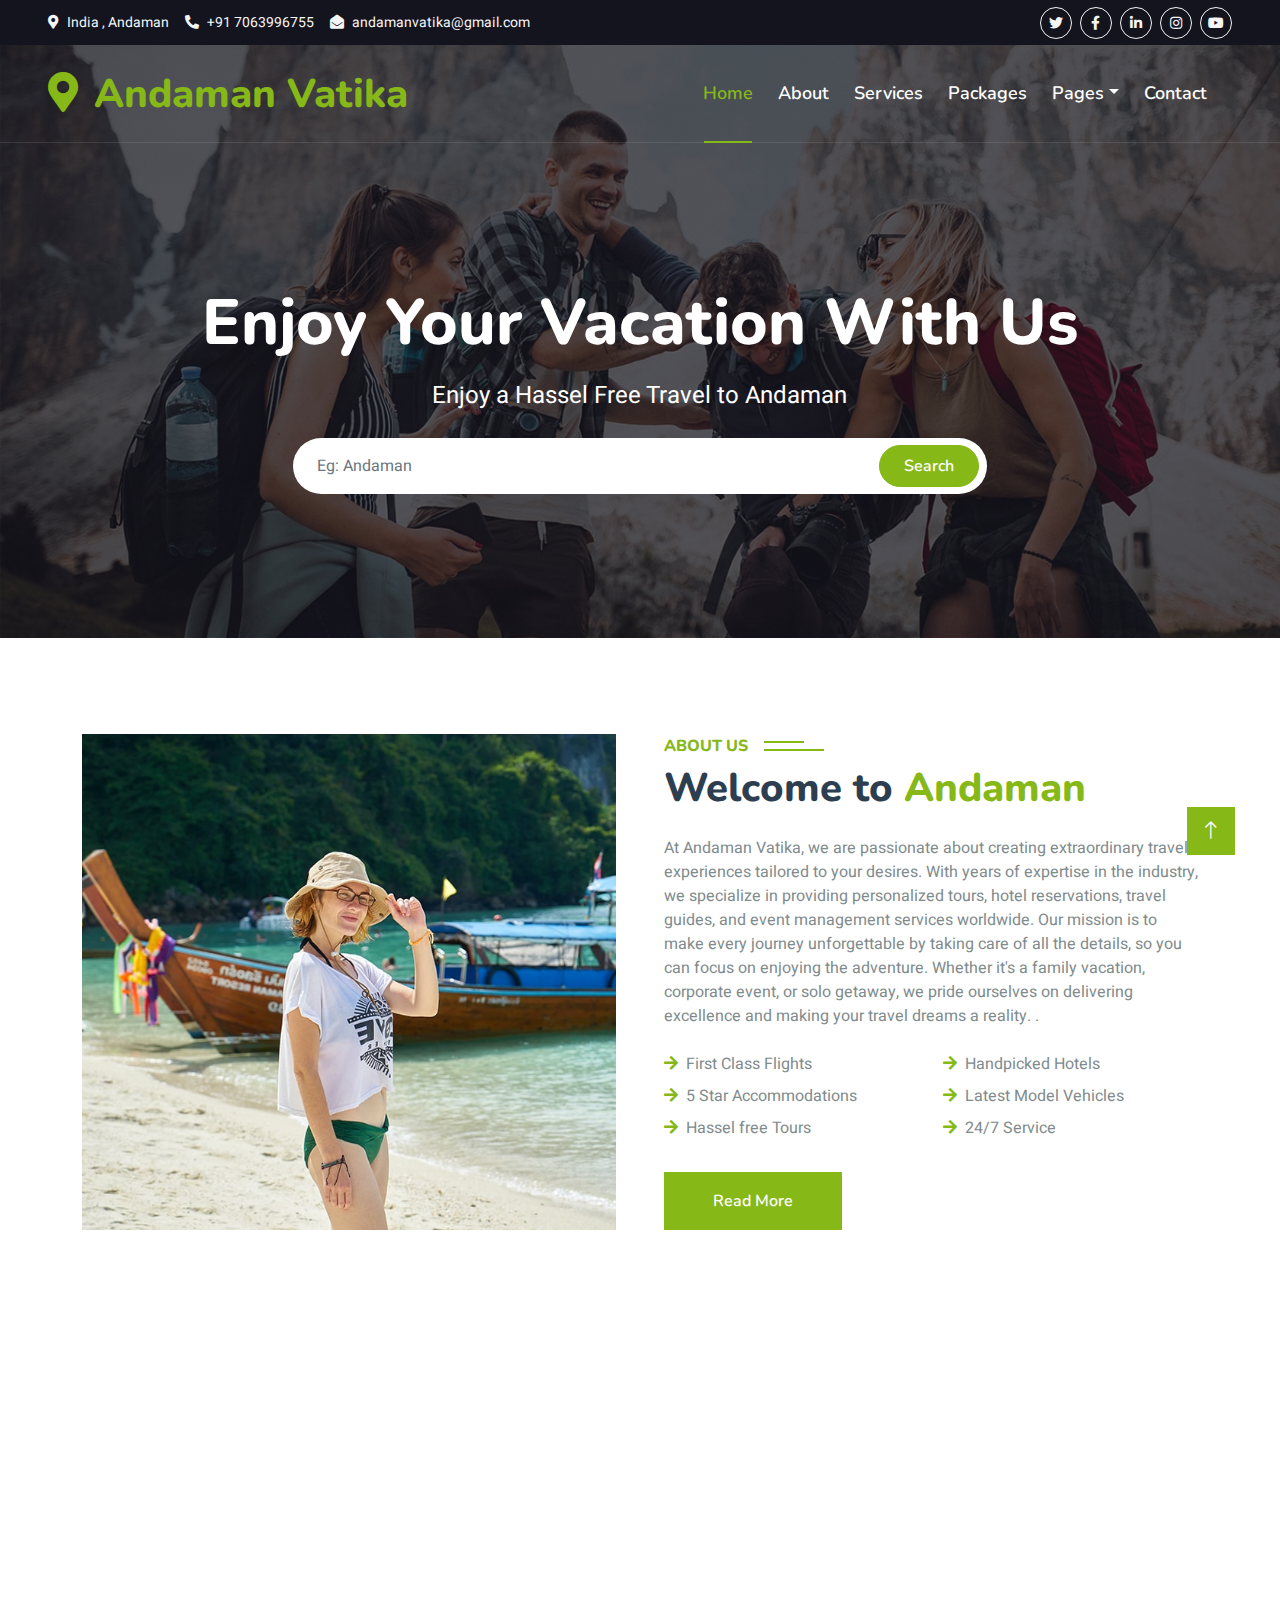
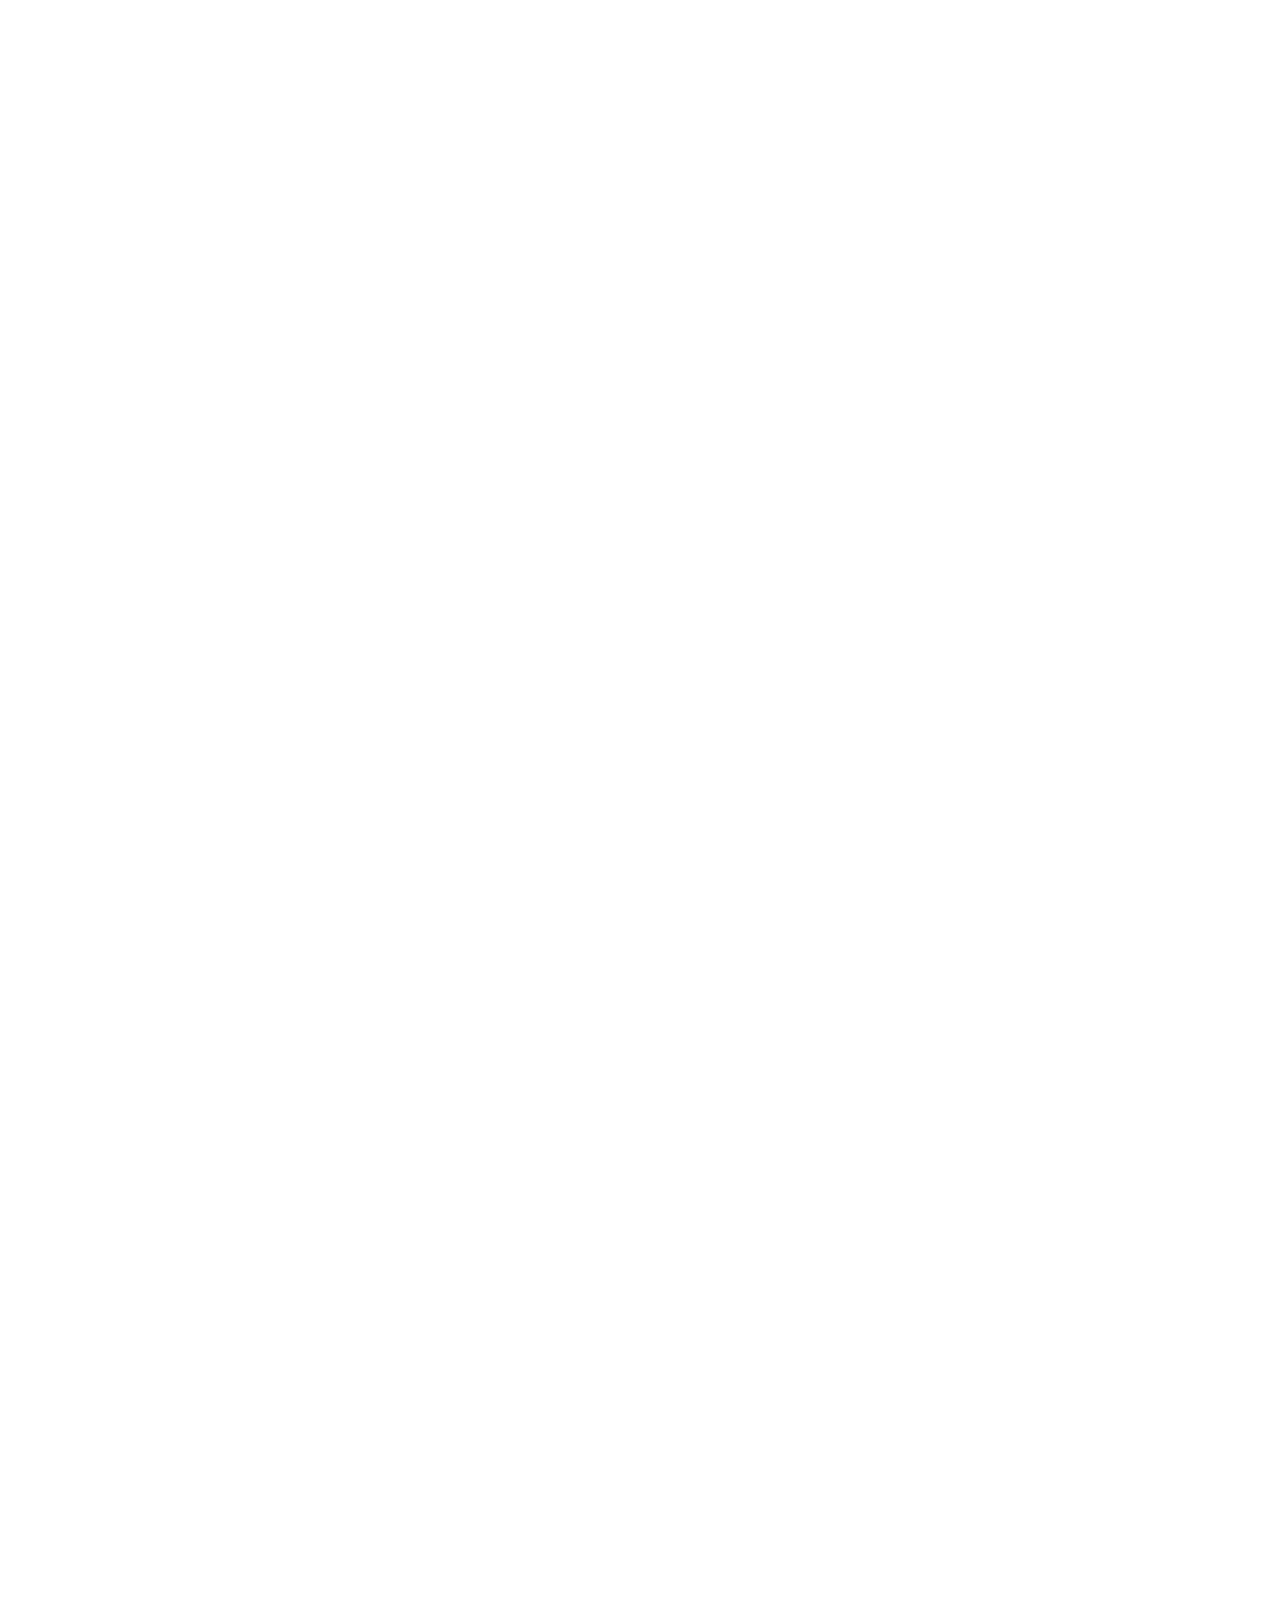
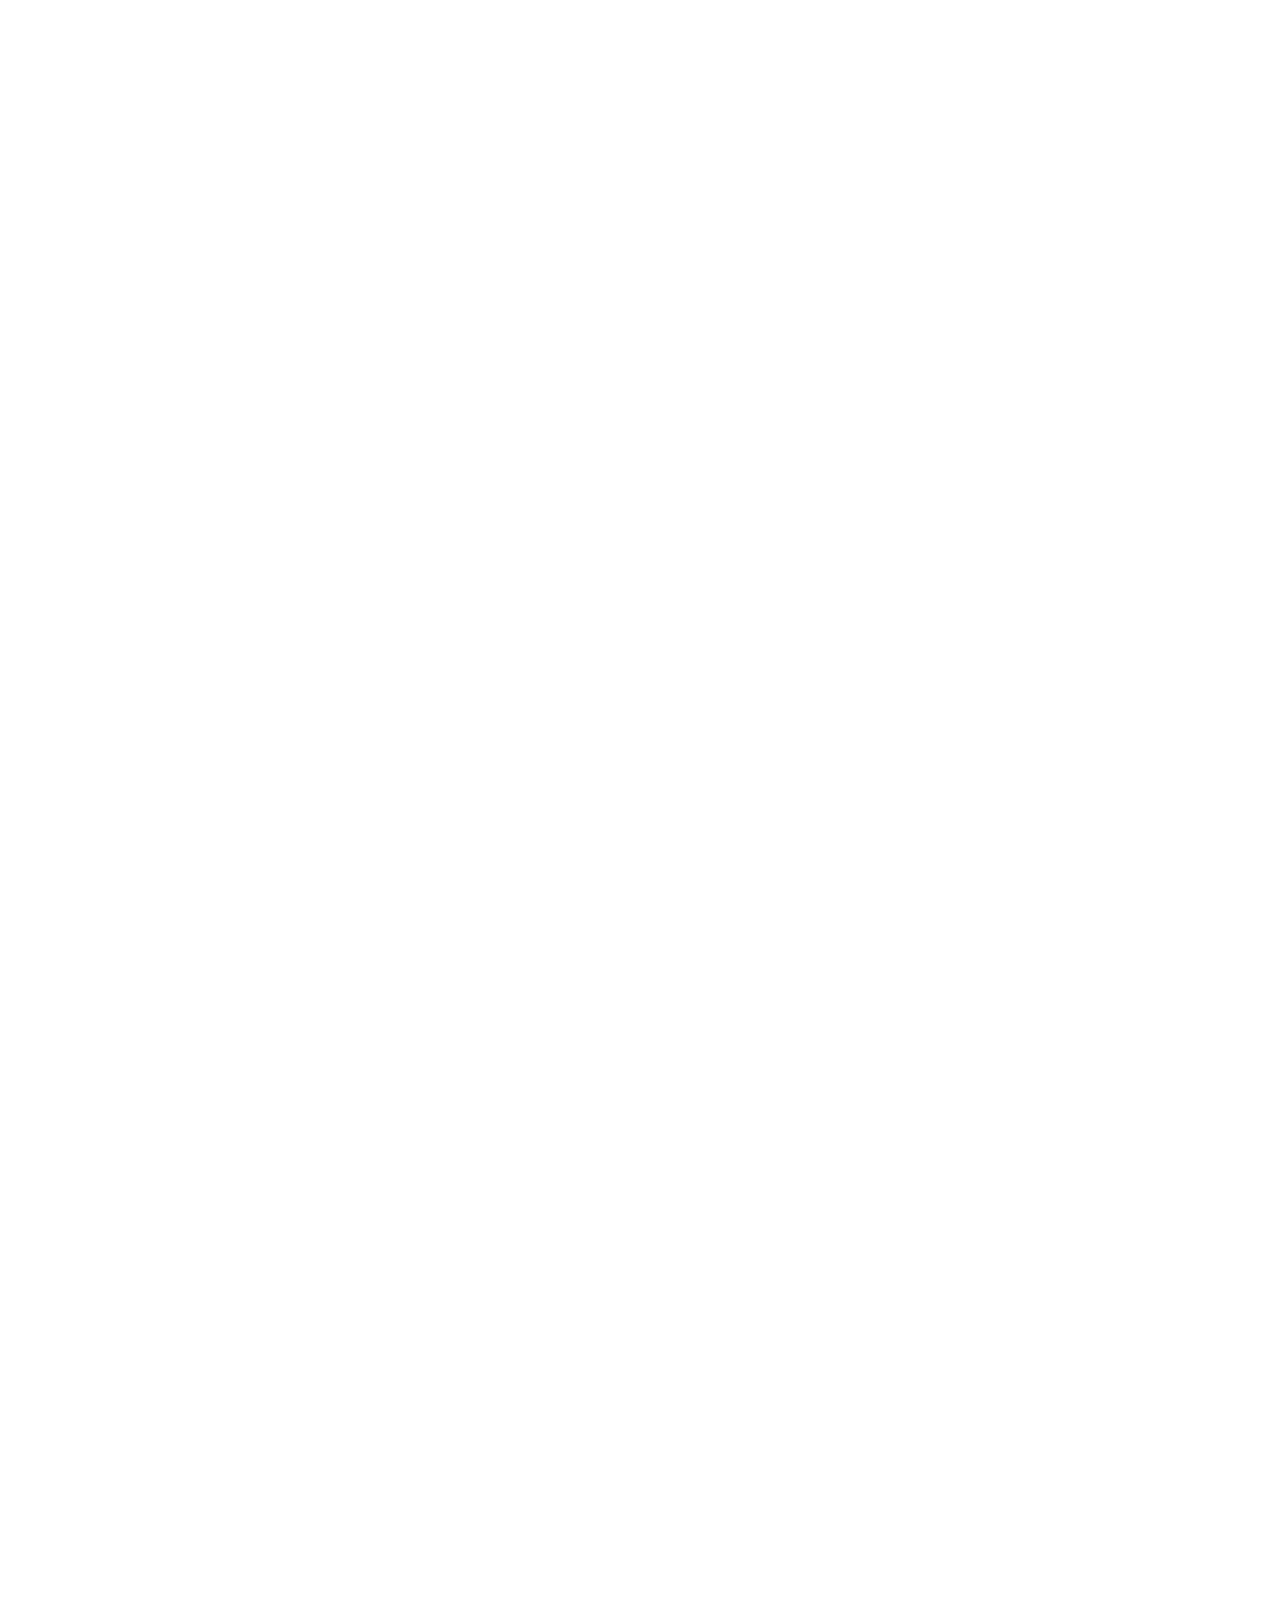
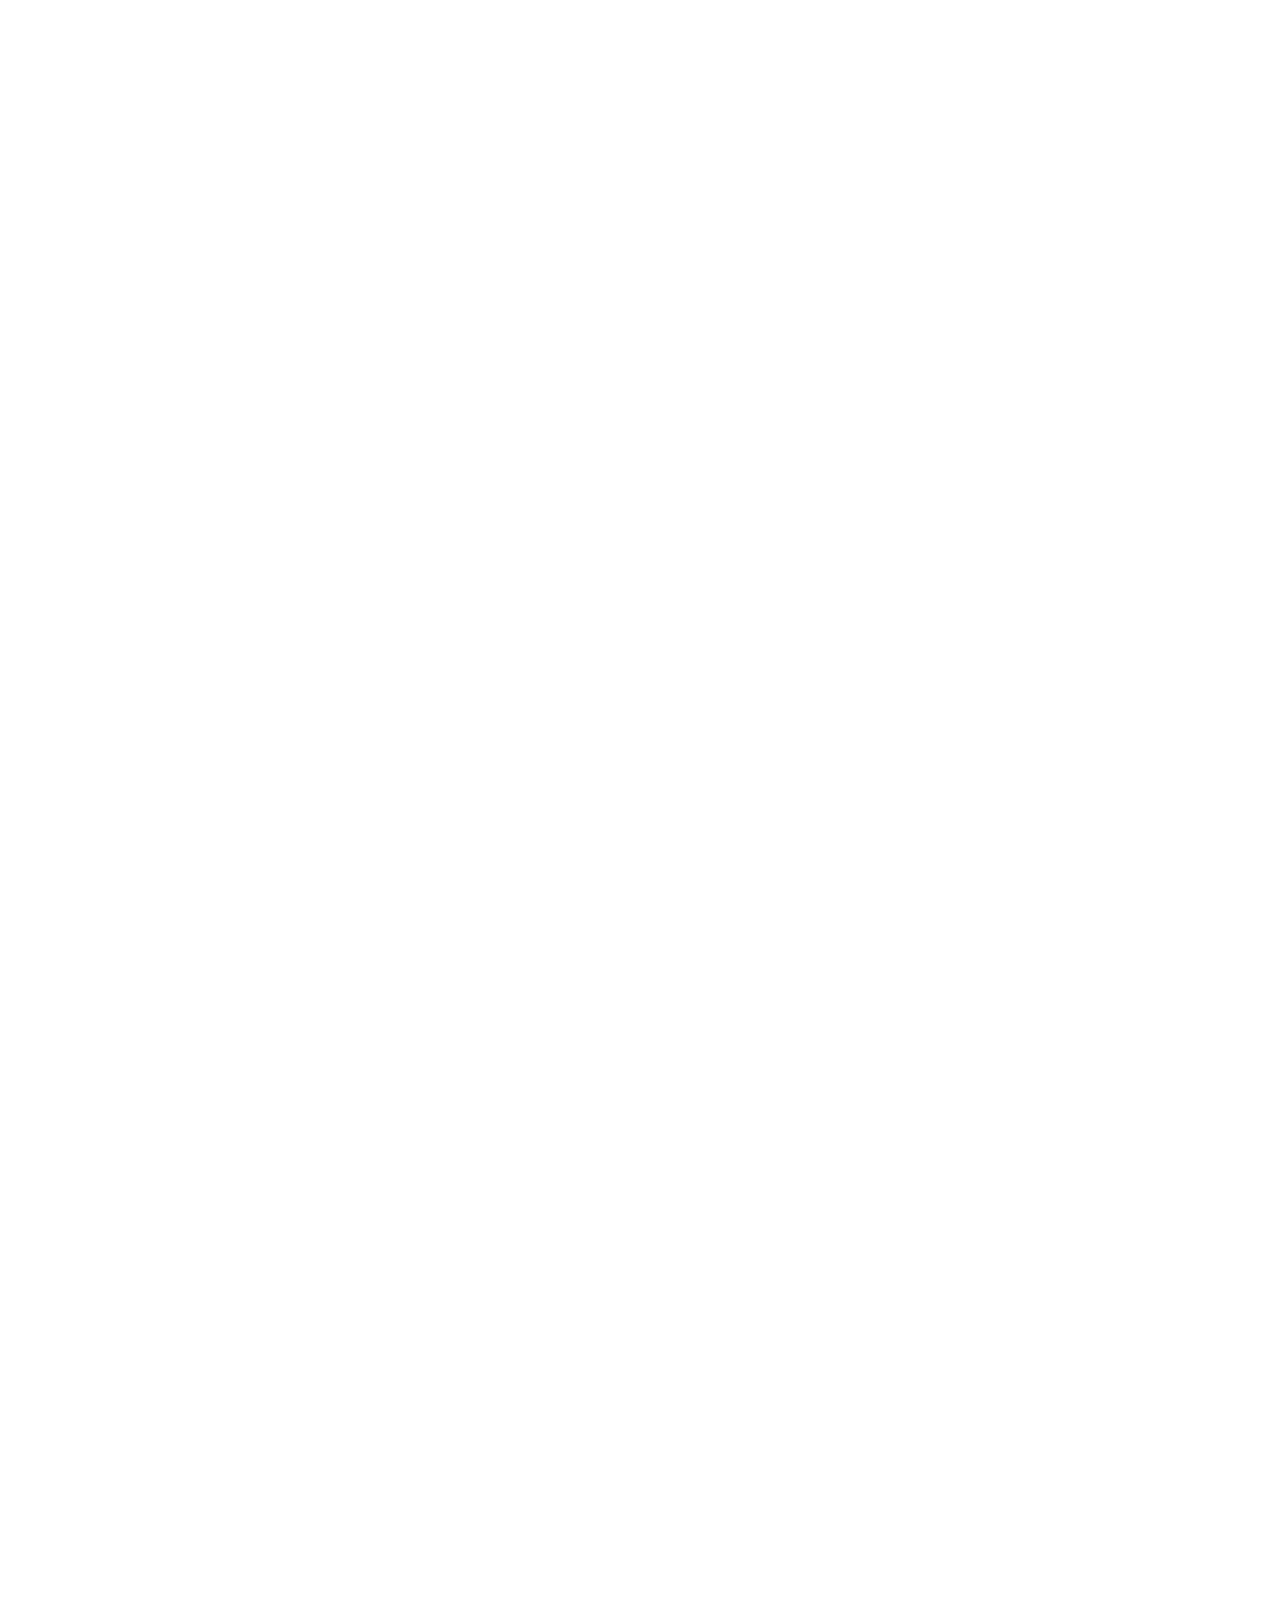
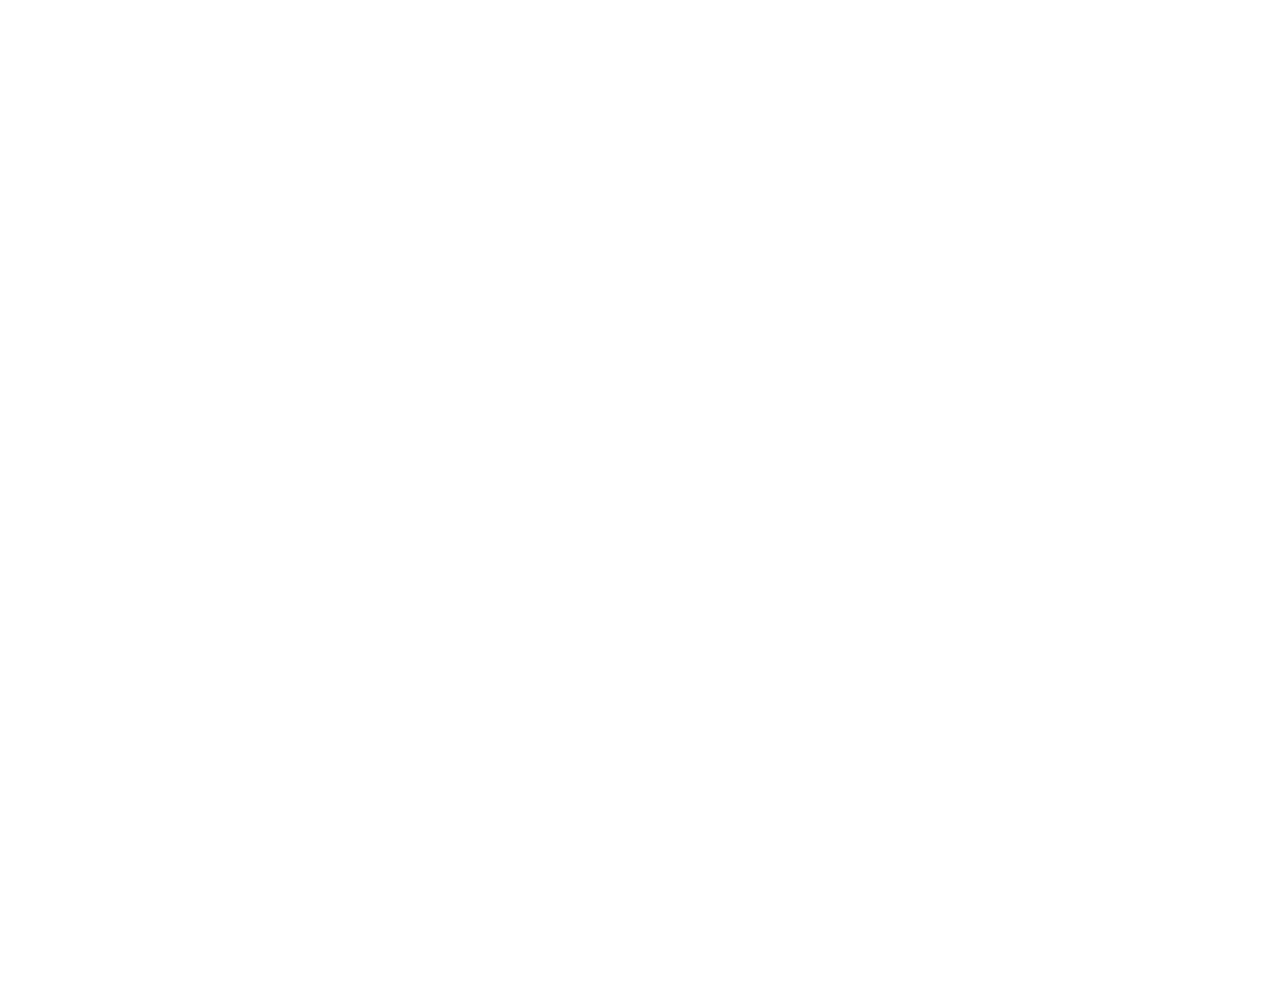
==== index.html @ 7589fcfe "Add files via upload" ====
<!DOCTYPE html>
<html lang="en">

<head>
    <meta charset="utf-8">
    <title>Tourist - Travel Agency HTML Template</title>
    <meta content="width=device-width, initial-scale=1.0" name="viewport">
    <meta content="" name="keywords">
    <meta content="" name="description">

    <!-- Favicon -->
    <link href="img/favicon.ico" rel="icon">

    <!-- Google Web Fonts -->
    <link rel="preconnect" href="https://fonts.googleapis.com">
    <link rel="preconnect" href="https://fonts.gstatic.com" crossorigin>
    <link href="https://fonts.googleapis.com/css2?family=Heebo:wght@400;500;600&family=Nunito:wght@600;700;800&display=swap" rel="stylesheet">

    <!-- Icon Font Stylesheet -->
    <link href="https://cdnjs.cloudflare.com/ajax/libs/font-awesome/5.10.0/css/all.min.css" rel="stylesheet">
    <link href="https://cdn.jsdelivr.net/npm/bootstrap-icons@1.4.1/font/bootstrap-icons.css" rel="stylesheet">

    <!-- Libraries Stylesheet -->
    <link href="lib/animate/animate.min.css" rel="stylesheet">
    <link href="lib/owlcarousel/assets/owl.carousel.min.css" rel="stylesheet">
    <link href="lib/tempusdominus/css/tempusdominus-bootstrap-4.min.css" rel="stylesheet" />

    <!-- Customized Bootstrap Stylesheet -->
    <link href="css/bootstrap.min.css" rel="stylesheet">

    <!-- Template Stylesheet -->
    <link href="css/style.css" rel="stylesheet">
</head>

<body>
 


    <!-- Topbar Start -->
    <div class="container-fluid bg-dark px-5 d-none d-lg-block">
        <div class="row gx-0">
            <div class="col-lg-8 text-center text-lg-start mb-2 mb-lg-0">
                <div class="d-inline-flex align-items-center" style="height: 45px;">
                    <small class="me-3 text-light"><i class="fa fa-map-marker-alt me-2"></i>India , Andaman</small>
                    <small class="me-3 text-light"><i class="fa fa-phone-alt me-2"></i>+91 7063996755</small>
                    <small class="text-light"><i class="fa fa-envelope-open me-2"></i>andamanvatika@gmail.com</small>
                </div>
            </div>
            <div class="col-lg-4 text-center text-lg-end">
                <div class="d-inline-flex align-items-center" style="height: 45px;">
                    <a class="btn btn-sm btn-outline-light btn-sm-square rounded-circle me-2" href=""><i class="fab fa-twitter fw-normal"></i></a>
                    <a class="btn btn-sm btn-outline-light btn-sm-square rounded-circle me-2" href=""><i class="fab fa-facebook-f fw-normal"></i></a>
                    <a class="btn btn-sm btn-outline-light btn-sm-square rounded-circle me-2" href=""><i class="fab fa-linkedin-in fw-normal"></i></a>
                    <a class="btn btn-sm btn-outline-light btn-sm-square rounded-circle me-2" href=""><i class="fab fa-instagram fw-normal"></i></a>
                    <a class="btn btn-sm btn-outline-light btn-sm-square rounded-circle" href=""><i class="fab fa-youtube fw-normal"></i></a>
                </div>
            </div>
        </div>
    </div>
    <!-- Topbar End -->


    <!-- Navbar & Hero Start -->
    <div class="container-fluid position-relative p-0">
        <nav class="navbar navbar-expand-lg navbar-light px-4 px-lg-5 py-3 py-lg-0">
            <a href="" class="navbar-brand p-0">
                <h1 class="text-primary m-0"><i class="fa fa-map-marker-alt me-3"></i>Andaman Vatika</h1>
                <!-- <img src="img/logo.png" alt="Logo"> -->
            </a>
            <button class="navbar-toggler" type="button" data-bs-toggle="collapse" data-bs-target="#navbarCollapse">
                <span class="fa fa-bars"></span>
            </button>
            <div class="collapse navbar-collapse" id="navbarCollapse">
                <div class="navbar-nav ms-auto py-0">
                    <a href="index.html" class="nav-item nav-link active">Home</a>
                    <a href="#aboutus" class="nav-item nav-link">About</a>
                    <a href="#services" class="nav-item nav-link">Services</a>
                    <a href="#packages" class="nav-item nav-link">Packages</a>
                    <div class="nav-item dropdown">
                        <a href="#" class="nav-link dropdown-toggle" data-bs-toggle="dropdown">Pages</a>
                        <div class="dropdown-menu m-0">
                            <a href="#destinations" class="dropdown-item">Destination</a>
                            <a href="#book" class="dropdown-item">Booking</a>
                            <a href="#travelguides" class="dropdown-item">Travel Guides</a>
                            <a href="#testimonials" class="dropdown-item">Testimonial</a>
                            
                        </div>
                    </div>
                    <a href="https://wa.me/917063996755" class="nav-item nav-link">Contact</a>
                </div>
                
            </div>
        </nav>

        <div class="container-fluid bg-primary py-5 mb-5 hero-header">
            <div class="container py-5">
                <div class="row justify-content-center py-5">
                    <div class="col-lg-10 pt-lg-5 mt-lg-5 text-center">
                        <h1 class="display-3 text-white mb-3 animated slideInDown">Enjoy Your Vacation With Us</h1>
                        <p class="fs-4 text-white mb-4 animated slideInDown">Enjoy a Hassel Free Travel to Andaman</p>
                        <div class="position-relative w-75 mx-auto animated slideInDown">
                            <input class="form-control border-0 rounded-pill w-100 py-3 ps-4 pe-5" type="text" placeholder="Eg: Andaman">
                            <button type="button" class="btn btn-primary rounded-pill py-2 px-4 position-absolute top-0 end-0 me-2" style="margin-top: 7px;">Search</button>
                        </div>
                    </div>
                </div>
            </div>
        </div>
    </div>
    <!-- Navbar & Hero End -->


    <!-- About Start -->
    <section class="aboutus" id="aboutus">
    <div class="container-xxl py-5">
        <div class="container">
            <div class="row g-5">
                <div class="col-lg-6 wow fadeInUp" data-wow-delay="0.1s" style="min-height: 400px;">
                    <div class="position-relative h-100">
                        <img class="img-fluid position-absolute w-100 h-100" src="img/about.jpg" alt="" style="object-fit: cover;">
                    </div>
                </div>
                <div class="col-lg-6 wow fadeInUp" data-wow-delay="0.3s">
                    <h6 class="section-title bg-white text-start text-primary pe-3">About Us</h6>
                    <h1 class="mb-4">Welcome to <span class="text-primary">Andaman</span></h1>
                    <p class="mb-4">At Andaman Vatika, we are passionate about creating extraordinary travel experiences tailored to your desires. With years of expertise in the industry, we specialize in providing personalized tours, hotel reservations, travel guides, and event management services worldwide. Our mission is to make every journey unforgettable by taking care of all the details, so you can focus on enjoying the adventure. Whether it's a family vacation, corporate event, or solo getaway, we pride ourselves on delivering excellence and making your travel dreams a reality.                        .</p>
                    <p class="mb-4"></p>  <div class="row gy-2 gx-4 mb-4">
                        <div class="col-sm-6">
                            <p class="mb-0"><i class="fa fa-arrow-right text-primary me-2"></i>First Class Flights</p>
                        </div>
                        <div class="col-sm-6">
                            <p class="mb-0"><i class="fa fa-arrow-right text-primary me-2"></i>Handpicked Hotels</p>
                        </div>
                        <div class="col-sm-6">
                            <p class="mb-0"><i class="fa fa-arrow-right text-primary me-2"></i>5 Star Accommodations</p>
                        </div>
                        <div class="col-sm-6">
                            <p class="mb-0"><i class="fa fa-arrow-right text-primary me-2"></i>Latest Model Vehicles</p>
                        </div>
                        <div class="col-sm-6">
                            <p class="mb-0"><i class="fa fa-arrow-right text-primary me-2"></i>Hassel free Tours</p>
                        </div>
                        <div class="col-sm-6">
                            <p class="mb-0"><i class="fa fa-arrow-right text-primary me-2"></i>24/7 Service</p>
                        </div>
                    </div>
                    <a class="btn btn-primary py-3 px-5 mt-2" href="">Read More</a>
                </div>
            </div>
        </div>
    </div>
    </section>
    <!-- About End -->


    <!-- Service Start -->
    <section class="services" id="services">
        <div class="container-xxl py-5">
            <div class="container">
                <div class="text-center wow fadeInUp" data-wow-delay="0.1s">
                    <h6 class="section-title bg-white text-center text-primary px-3">Services</h6>
                    <h1 class="mb-5">Our Services</h1>
                </div>
                <div class="row g-4">
                    <div class="col-lg-3 col-sm-6 wow fadeInUp" data-wow-delay="0.1s">
                        <div class="service-item rounded pt-3">
                            <div class="p-4">
                                <i class="fa fa-3x fa-globe text-primary mb-4"></i>
                                <h5>Hassle Free Tours</h5>
                                <p>Enjoy hassle-free tours with seamless planning, expert guides, and unforgettable experiences at top destinations worldwide.</p>
                            </div>
                        </div>
                    </div>
                    <div class="col-lg-3 col-sm-6 wow fadeInUp" data-wow-delay="0.3s">
                        <div class="service-item rounded pt-3">
                            <div class="p-4">
                                <i class="fa fa-3x fa-hotel text-primary mb-4"></i>
                                <h5>Hotel Reservation</h5>
                                <p>Book top-rated hotels worldwide for a comfortable, convenient, and affordable stay, hassle-free.</p>
                            </div>
                        </div>
                    </div>
                    <div class="col-lg-3 col-sm-6 wow fadeInUp" data-wow-delay="0.5s">
                        <div class="service-item rounded pt-3">
                            <div class="p-4">
                                <i class="fa fa-3x fa-user text-primary mb-4"></i>
                                <h5>Travel Guides</h5>
                                <p>Expert travel guides providing local insights, personalized tours, and ensuring unforgettable experiences worldwide.</p>
                            </div>
                        </div>
                    </div>
                    <div class="col-lg-3 col-sm-6 wow fadeInUp" data-wow-delay="0.7s">
                        <div class="service-item rounded pt-3">
                            <div class="p-4">
                                <i class="fa fa-3x fa-cog text-primary mb-4"></i>
                                <h5>Event Management</h5>
                                <p>Experience seamless travel planning with our expert tour management, ensuring memorable and stress-free journeys worldwide.</p>
                            </div>
                        </div>
                    </div>
                    
                </div>
            </div>
        </div>
        </section>
        <!-- Service End -->
    


    <!-- Destination Start -->
    <section class="destinations" id="destinations">
    <div class="container-xxl py-5 destination">
        <div class="container">
            <div class="text-center wow fadeInUp" data-wow-delay="0.1s">
                <h6 class="section-title bg-white text-center text-primary px-3">Gallery</h6>
                <h1 class="mb-5">Our Gallery</h1>
            </div>
            <div class="row g-3">
                <div class="col-lg-7 col-md-6">
                    <div class="row g-3">
                        <div class="col-lg-12 col-md-12 wow zoomIn" data-wow-delay="0.1s">
                            <a class="position-relative d-block overflow-hidden" href="">
                                <img class="img-fluid" src="https://blogger.googleusercontent.com/img/b/R29vZ2xl/AVvXsEj-luB5KRd2inqM8nXb36MBAGQX2qdfLsQctnVTq36L6rzzlg9jlCYNQnahJgcO1AmqENvJOvE27tMsz1wXW-ooELcUPMKwbK6UY4YPl9B33OzpL_YgsLjBMTHCog5_I8VVAr0fpVKXdRyNvTdIv8WFS2Nmspak4Gk2KS2FOz_K-LKGqyGrLWx5shbTaW9a/s320/1514272720_andaman_island.jpg" alt="">
                               
                            </a>
                        </div>
                        <div class="col-lg-6 col-md-12 wow zoomIn" data-wow-delay="0.3s">
                            <a class="position-relative d-block overflow-hidden" href="">
                                <img class="img-fluid" src="https://blogger.googleusercontent.com/img/b/R29vZ2xl/AVvXsEjvsPcP9NE3wNiw1YgktX35a0gkjF_pWaYCp2fyYRlPXcovWgOcSma5o2FFPQ32voSoL2CUjz7TAVn8Ry7Swg-7PJMk51MKgX5h9FXoYstLFI6CR3882dQi7ofAfvmkYnK11vDxLRMRg5OVa7R7-dwopuidjPzG6J8G8V_sMc7xxbvF02fCZUcj58NUNG_X/s320/India-Beaches-1.jpg" alt="">
                                
                            </a>
                        </div>
                        <div class="col-lg-6 col-md-12 wow zoomIn" data-wow-delay="0.5s">
                            <a class="position-relative d-block overflow-hidden" href="">
                                <img class="img-fluid" src="https://blogger.googleusercontent.com/img/b/R29vZ2xl/AVvXsEgFiWFVeoqYW-EDG9RmMVnMex3LvaVRijFButzkWwc-5yiSj6CTsc_dx1nV5geZxK97gAHgmyv8m0Cfjm972sZ8fO0dwi8ghirlld4YeN3WQc0P2FJUSCthR-vmqdRZlnRoWoFNc8lpZmrpNVfrwsNjTW8Crry8Ap-tIpgZWBWzJp-ScupC1XyapYHZSL0H/s320/andaman47.jpg" alt="">
                                
                            </a>
                        </div>
                    </div>
                </div>
                <div class="col-lg-5 col-md-6 wow zoomIn" data-wow-delay="0.7s" style="min-height: 350px;">
                    <a class="position-relative d-block h-100 overflow-hidden" href="">
                        <img class="img-fluid position-absolute w-100 h-100" src="https://blogger.googleusercontent.com/img/b/R29vZ2xl/AVvXsEhnvDrBeHcVw4QMW1cbK3mUAorEefdfo3DmP9J_kTmW5-mJR4tYhne1fIP7qWLi-dHeC56WuMb4qG7VIL2nkxa0_PkNf5FNXM7d1fH3BQa3QMqgiuQk8vmat_x_2a76ZlRLzNlCX3mayyhfMScxCyBwMTMQ6D6WJLzSEgfH4OS7C225zZlnJUzilptAm5Tq/s320/HAVELOCK%20ISLANDS.jpg" alt="" style="object-fit: cover;">
                        
                    </a>
                </div>
            </div>
        </div>
    </div>
    </section>
    <!-- Destination Start -->


    <!-- Package Start (while copying a package remember to remove a closing div in the first line as it is coming automatically) -->
    <section class="packages" id="packages">
<div class="container-xxl py-5">
    <div class="container">
        <div class="text-center wow fadeInUp" data-wow-delay="0.1s">
            <h6 class="section-title bg-white text-center text-primary px-3">Packages</h6>
            <h1 class="mb-5">Awesome Packages</h1>
        </div>
        <div class="row g-4 justify-content-center">
            
            <!-- Package 1 -->
            <div class="col-lg-4 col-md-6 wow fadeInUp" data-wow-delay="0.1s">
                <div class="package-item">
                    <div class="overflow-hidden">
                        <img class="img-fluid" src="img\1514272720_andaman_island.jpg" alt="">
                    </div>
                    <div class="d-flex border-bottom">
                        <small class="flex-fill text-center border-end py-2"><i class="fa fa-map-marker-alt text-primary me-2"></i>WEEKEND GETAWAY</small>
                        <small class="flex-fill text-center border-end py-2"><i class="fa fa-calendar-alt text-primary me-2"></i>4 days</small>
                        <small class="flex-fill text-center py-2"><i class="fa fa-user text-primary me-2"></i>1 Person</small>
                    </div>
                    <div class="text-center p-4">
                        <h3 class="mb-0">₹14,999</h3>
                        <div class="mb-3">
                            <small class="fa fa-star text-primary"></small>
                            <small class="fa fa-star text-primary"></small>
                            <small class="fa fa-star text-primary"></small>
                            <small class="fa fa-star text-primary"></small>
                            <small class="fa fa-star text-primary"></small>
                        </div>
                        <p>Destination Covered: Shri Vijay Puram Island</p>
                        <div class="d-flex justify-content-center mb-2">
                            <a href="#book" class="btn btn-sm btn-primary px-3 border-end" style="border-radius: 30px 0 0 30px;">Book</a>
                            <a href="#book" class="btn btn-sm btn-primary px-3" style="border-radius: 0 30px 30px 0;">Now</a>
                        </div>
                    </div>
                </div>
            </div>
            
            <!-- Package 2 -->
            <div class="col-lg-4 col-md-6 wow fadeInUp" data-wow-delay="0.3s">
                <div class="package-item">
                    <div class="overflow-hidden">
                        <img class="img-fluid" src="img\IMG-20240928-WA0001.jpg" alt="">
                    </div>
                    <div class="d-flex border-bottom">
                        <small class="flex-fill text-center border-end py-2"><i class="fa fa-map-marker-alt text-primary me-2"></i>EXOTIC ANDAMAN PACKAGE</small>
                        <small class="flex-fill text-center border-end py-2"><i class="fa fa-calendar-alt text-primary me-2"></i>5 days</small>
                        <small class="flex-fill text-center py-2"><i class="fa fa-user text-primary me-2"></i>1 Person</small>
                    </div>
                    <div class="text-center p-4">
                        <h3 class="mb-0">₹19,999</h3>
                        <div class="mb-3">
                            <small class="fa fa-star text-primary"></small>
                            <small class="fa fa-star text-primary"></small>
                            <small class="fa fa-star text-primary"></small>
                            <small class="fa fa-star text-primary"></small>
                            <small class="fa fa-star text-primary"></small>
                        </div>
                        <p>Destination Covered: Shri Vijay Puram & Havelock Island</p>
                        <div class="d-flex justify-content-center mb-2">
                            <a href="#book" class="btn btn-sm btn-primary px-3 border-end" style="border-radius: 30px 0 0 30px;">Book</a>
                            <a href="#book" class="btn btn-sm btn-primary px-3" style="border-radius: 0 30px 30px 0;">Now</a>
                        </div>
                    </div>
                </div>
            </div>

            <div class="col-lg-4 col-md-6 wow fadeInUp" data-wow-delay="0.3s">
                <div class="package-item">
                    <div class="overflow-hidden">
                        <img class="img-fluid" src="img\IMG-20240928-WA0002.jpg" alt="">
                    </div>
                    <div class="d-flex border-bottom">
                        <small class="flex-fill text-center border-end py-2"><i class="fa fa-map-marker-alt text-primary me-2"></i>HOLIDAY IN ANDAMAN</small>
                        <small class="flex-fill text-center border-end py-2"><i class="fa fa-calendar-alt text-primary me-2"></i>5 days</small>
                        <small class="flex-fill text-center py-2"><i class="fa fa-user text-primary me-2"></i>1 Person</small>
                    </div>
                    <div class="text-center p-4">
                        <h3 class="mb-0">₹22,999</h3>
                        <div class="mb-3">
                            <small class="fa fa-star text-primary"></small>
                            <small class="fa fa-star text-primary"></small>
                            <small class="fa fa-star text-primary"></small>
                            <small class="fa fa-star text-primary"></small>
                            <small class="fa fa-star text-primary"></small>
                        </div>
                        <p>Destination Covered: Shri Vijay Puram & Havelock Island</p>
                        <div class="d-flex justify-content-center mb-2">
                            <a href="#book" class="btn btn-sm btn-primary px-3 border-end" style="border-radius: 30px 0 0 30px;">Book</a>
                            <a href="#book" class="btn btn-sm btn-primary px-3" style="border-radius: 0 30px 30px 0;">Now</a>
                        </div>
                    </div>
                </div>
            </div>
            
            

            <div class="col-lg-4 col-md-6 wow fadeInUp" data-wow-delay="0.3s">
                <div class="package-item">
                    <div class="overflow-hidden">
                        <img class="img-fluid" src="img\IMG-20240928-WA0007.jpg" alt="">
                    </div>
                    <div class="d-flex border-bottom">
                        <small class="flex-fill text-center border-end py-2"><i class="fa fa-map-marker-alt text-primary me-2"></i>ANDAMAN PACKAGES</small>
                        <small class="flex-fill text-center border-end py-2"><i class="fa fa-calendar-alt text-primary me-2"></i>6 days</small>
                        <small class="flex-fill text-center py-2"><i class="fa fa-user text-primary me-2"></i>1 Person</small>
                    </div>
                    <div class="text-center p-4">
                        <h3 class="mb-0">₹24,999</h3>
                        <div class="mb-3">
                            <small class="fa fa-star text-primary"></small>
                            <small class="fa fa-star text-primary"></small>
                            <small class="fa fa-star text-primary"></small>
                            <small class="fa fa-star text-primary"></small>
                            <small class="fa fa-star text-primary"></small>
                        </div>
                        <p>Destination Covered: Shri Vijay Puram & Havelock Island</p>
                        <div class="d-flex justify-content-center mb-2">
                            <a href="#book" class="btn btn-sm btn-primary px-3 border-end" style="border-radius: 30px 0 0 30px;">Book</a>
                            <a href="#book" class="btn btn-sm btn-primary px-3" style="border-radius: 0 30px 30px 0;">Now</a>
                        </div>
                    </div>
                </div>
            </div>


            <div class="col-lg-4 col-md-6 wow fadeInUp" data-wow-delay="0.3s">
                <div class="package-item">
                    <div class="overflow-hidden">
                        <img class="img-fluid" src="img\IMG-20240928-WA0008.jpg" alt="">
                    </div>
                    <div class="d-flex border-bottom">
                        <small class="flex-fill text-center border-end py-2"><i class="fa fa-map-marker-alt text-primary me-2"></i>ANDAMAN DELIGHT’S</small>
                        <small class="flex-fill text-center border-end py-2"><i class="fa fa-calendar-alt text-primary me-2"></i>6 days</small>
                        <small class="flex-fill text-center py-2"><i class="fa fa-user text-primary me-2"></i>1 Person</small>
                    </div>
                    <div class="text-center p-4">
                        <h3 class="mb-0">₹26,999</h3>
                        <div class="mb-3">
                            <small class="fa fa-star text-primary"></small>
                            <small class="fa fa-star text-primary"></small>
                            <small class="fa fa-star text-primary"></small>
                            <small class="fa fa-star text-primary"></small>
                            <small class="fa fa-star text-primary"></small>
                        </div>
                        <p>Destination Covered: Shri Vijay Puram & Neil Island</p>
                        <div class="d-flex justify-content-center mb-2">
                            <a href="#book" class="btn btn-sm btn-primary px-3 border-end" style="border-radius: 30px 0 0 30px;">Book</a>
                            <a href="#book" class="btn btn-sm btn-primary px-3" style="border-radius: 0 30px 30px 0;">Now</a>
                        </div>
                    </div>
                </div>
            </div>
            <!-- Package 3 -->
            <div class="col-lg-4 col-md-6 wow fadeInUp" data-wow-delay="0.5s">
                <div class="package-item">
                    <div class="overflow-hidden">
                        <img class="img-fluid" src="img\IMG-20240928-WA0005.jpg" alt="">
                    </div>
                    <div class="d-flex border-bottom">
                        <small class="flex-fill text-center border-end py-2"><i class="fa fa-map-marker-alt text-primary me-2"></i>FAMILY ANDAMAN PACKAGE</small>
                        <small class="flex-fill text-center border-end py-2"><i class="fa fa-calendar-alt text-primary me-2"></i>8 days</small>
                        <small class="flex-fill text-center py-2"><i class="fa fa-user text-primary me-2"></i>1 Person</small>
                    </div>
                    <div class="text-center p-4">
                        <h3 class="mb-0">₹31,999</h3>
                        <div class="mb-3">
                            <small class="fa fa-star text-primary"></small>
                            <small class="fa fa-star text-primary"></small>
                            <small class="fa fa-star text-primary"></small>
                            <small class="fa fa-star text-primary"></small>
                            <small class="fa fa-star text-primary"></small>
                        </div>
                        <p>Destination Covered: Shri Vijay Puram, Neil Island & Havelock Island</p>
                        <div class="d-flex justify-content-center mb-2">
                            <a href="#book" class="btn btn-sm btn-primary px-3 border-end" style="border-radius: 30px 0 0 30px;">Book</a>
                            <a href="#book" class="btn btn-sm btn-primary px-3" style="border-radius: 0 30px 30px 0;">Now</a>
                        </div>
                    </div>
                </div>
            </div>





            <div class="col-lg-4 col-md-6 wow fadeInUp" data-wow-delay="0.5s">
                <div class="package-item">
                    <div class="overflow-hidden">
                        <img class="img-fluid" src="img\IMG-20240928-WA0004.jpg" alt="">
                    </div>
                    <div class="d-flex border-bottom">
                        <small class="flex-fill text-center border-end py-2"><i class="fa fa-map-marker-alt text-primary me-2"></i>BLISSFUL ANDAMAN PACKAGE</small>
                        <small class="flex-fill text-center border-end py-2"><i class="fa fa-calendar-alt text-primary me-2"></i>7 days</small>
                        <small class="flex-fill text-center py-2"><i class="fa fa-user text-primary me-2"></i>2 Person</small>
                    </div>
                    <div class="text-center p-4">
                        <h3 class="mb-0">₹29,999</h3>
                        <div class="mb-3">
                            <small class="fa fa-star text-primary"></small>
                            <small class="fa fa-star text-primary"></small>
                            <small class="fa fa-star text-primary"></small>
                            <small class="fa fa-star text-primary"></small>
                            <small class="fa fa-star text-primary"></small>
                        </div>
                        <p>Destination Covered : Shri Vijay Puram, Neil Island & Havelock Island</p>
                        <div class="d-flex justify-content-center mb-2">
                            <a href="#book" class="btn btn-sm btn-primary px-3 border-end" style="border-radius: 30px 0 0 30px;">Book</a>
                            <a href="#book" class="btn btn-sm btn-primary px-3" style="border-radius: 0 30px 30px 0;">Now</a>
                        </div>
                    </div>
                </div>
            </div>

            <div class="col-lg-4 col-md-6 wow fadeInUp" data-wow-delay="0.5s">
                <div class="package-item">
                    <div class="overflow-hidden">
                        <img class="img-fluid" src="img\IMG-20240928-WA0003.jpg" alt="">
                    </div>
                    <div class="d-flex border-bottom">
                        <small class="flex-fill text-center border-end py-2"><i class="fa fa-map-marker-alt text-primary me-2"></i>ANDAMAN RUNAWAY</small>
                        <small class="flex-fill text-center border-end py-2"><i class="fa fa-calendar-alt text-primary me-2"></i>9 days</small>
                        <small class="flex-fill text-center py-2"><i class="fa fa-user text-primary me-2"></i>1 Person</small>
                    </div>
                    <div class="text-center p-4">
                        <h3 class="mb-0">₹34,999</h3>
                        <div class="mb-3">
                            <small class="fa fa-star text-primary"></small>
                            <small class="fa fa-star text-primary"></small>
                            <small class="fa fa-star text-primary"></small>
                            <small class="fa fa-star text-primary"></small>
                            <small class="fa fa-star text-primary"></small>
                        </div>
                        <p>Destination Covered : Shri Vijay Puram, Neil Island & Havelock Island</p>
                        <div class="d-flex justify-content-center mb-2">
                            <a href="#book" class="btn btn-sm btn-primary px-3 border-end" style="border-radius: 30px 0 0 30px;">Book</a>
                            <a href="#book" class="btn btn-sm btn-primary px-3" style="border-radius: 0 30px 30px 0;">Now</a>
                        </div>
                    </div>
                </div>
            </div>









            <div class="col-lg-4 col-md-6 wow fadeInUp" data-wow-delay="0.5s">
                <div class="package-item">
                    <div class="overflow-hidden">
                        <img class="img-fluid" src="img\package-2.jpg" alt="">
                    </div>
                    <div class="d-flex border-bottom">
                        <small class="flex-fill text-center border-end py-2"><i class="fa fa-map-marker-alt text-primary me-2"></i>EXPLORE ANDAMAN</small>
                        <small class="flex-fill text-center border-end py-2"><i class="fa fa-calendar-alt text-primary me-2"></i>10 days</small>
                        <small class="flex-fill text-center py-2"><i class="fa fa-user text-primary me-2"></i>1 Person</small>
                    </div>
                    <div class="text-center p-4">
                        <h3 class="mb-0">₹42,999</h3>
                        <div class="mb-3">
                            <small class="fa fa-star text-primary"></small>
                            <small class="fa fa-star text-primary"></small>
                            <small class="fa fa-star text-primary"></small>
                            <small class="fa fa-star text-primary"></small>
                            <small class="fa fa-star text-primary"></small>
                        </div>
                        <p>Destination Covered : Shri Vijay Puram, Neil Island & Havelock Island</p>
                        <div class="d-flex justify-content-center mb-2">
                            <a href="#book" class="btn btn-sm btn-primary px-3 border-end" style="border-radius: 30px 0 0 30px;">Book</a>
                            <a href="#book" class="btn btn-sm btn-primary px-3" style="border-radius: 0 30px 30px 0;">Now</a>
                        </div>
                    </div>
                </div>
            </div>




            <div class="col-lg-4 col-md-6 wow fadeInUp" data-wow-delay="0.5s">
                <div class="package-item">
                    <div class="overflow-hidden">
                        <img class="img-fluid" src="img\package-1.jpg" alt="">
                    </div>
                    <div class="d-flex border-bottom">
                        <small class="flex-fill text-center border-end py-2"><i class="fa fa-map-marker-alt text-primary me-2"></i>HONEYMOON DELIGHTS</small>
                        <small class="flex-fill text-center border-end py-2"><i class="fa fa-calendar-alt text-primary me-2"></i>3 days</small>
                        <small class="flex-fill text-center py-2"><i class="fa fa-user text-primary me-2"></i>1 Person</small>
                    </div>
                    <div class="text-center p-4">
                        <h3 class="mb-0">₹25,999</h3>
                        <div class="mb-3">
                            <small class="fa fa-star text-primary"></small>
                            <small class="fa fa-star text-primary"></small>
                            <small class="fa fa-star text-primary"></small>
                            <small class="fa fa-star text-primary"></small>
                            <small class="fa fa-star text-primary"></small>
                        </div>
                        <p>Destination Covered: Shri Vijay Puram & Havelock Island</p>
                        <div class="d-flex justify-content-center mb-2">
                            <a href="#book" class="btn btn-sm btn-primary px-3 border-end" style="border-radius: 30px 0 0 30px;">Book</a>
                            <a href="#book" class="btn btn-sm btn-primary px-3" style="border-radius: 0 30px 30px 0;">Now</a>
                        </div>
                    </div>
                </div>
            </div>



            <div class="col-lg-4 col-md-6 wow fadeInUp" data-wow-delay="0.5s">
                <div class="package-item">
                    <div class="overflow-hidden">
                        <img class="img-fluid" src="img\IMG-20240928-WA0006.jpg" alt="">
                    </div>
                    <div class="d-flex border-bottom">
                        <small class="flex-fill text-center border-end py-2"><i class="fa fa-map-marker-alt text-primary me-2"></i>ROMANTIC GETAWAY</small>
                        <small class="flex-fill text-center border-end py-2"><i class="fa fa-calendar-alt text-primary me-2"></i>6 days</small>
                        <small class="flex-fill text-center py-2"><i class="fa fa-user text-primary me-2"></i>1 Person</small>
                    </div>
                    <div class="text-center p-4">
                        <h3 class="mb-0">₹27,999</h3>
                        <div class="mb-3">
                            <small class="fa fa-star text-primary"></small>
                            <small class="fa fa-star text-primary"></small>
                            <small class="fa fa-star text-primary"></small>
                            <small class="fa fa-star text-primary"></small>
                            <small class="fa fa-star text-primary"></small>
                        </div>
                        <p>Destination Covered : Shri Vijay Puram & Havelock Island</p>
                        <div class="d-flex justify-content-center mb-2">
                            <a href="#book" class="btn btn-sm btn-primary px-3 border-end" style="border-radius: 30px 0 0 30px;">Book</a>
                            <a href="#book" class="btn btn-sm btn-primary px-3" style="border-radius: 0 30px 30px 0;">Now</a>
                        </div>
                    </div>
                </div>
            </div>



            <div class="col-lg-4 col-md-6 wow fadeInUp" data-wow-delay="0.5s">
                <div class="package-item">
                    <div class="overflow-hidden">
                        <img class="img-fluid" src="img\IMG-20240928-WA0001.jpg" alt="">
                    </div>
                    <div class="d-flex border-bottom">
                        <small class="flex-fill text-center border-end py-2"><i class="fa fa-map-marker-alt text-primary me-2"></i>HONEYMOON ESCAPADES</small>
                        <small class="flex-fill text-center border-end py-2"><i class="fa fa-calendar-alt text-primary me-2"></i>7 days</small>
                        <small class="flex-fill text-center py-2"><i class="fa fa-user text-primary me-2"></i>1 Person</small>
                    </div>
                    <div class="text-center p-4">
                        <h3 class="mb-0">₹29,999</h3>
                        <div class="mb-3">
                            <small class="fa fa-star text-primary"></small>
                            <small class="fa fa-star text-primary"></small>
                            <small class="fa fa-star text-primary"></small>
                            <small class="fa fa-star text-primary"></small>
                            <small class="fa fa-star text-primary"></small>
                        </div>
                        <p>Destination Covered : Shri Vijay Puram, Neil Island & Havelock Island</p>
                        <div class="d-flex justify-content-center mb-2">
                            <a href="#book" class="btn btn-sm btn-primary px-3 border-end" style="border-radius: 30px 0 0 30px;">Book</a>
                            <a href="#book" class="btn btn-sm btn-primary px-3" style="border-radius: 0 30px 30px 0;">Now</a>
                        </div>
                    </div>
                </div>
            </div>












        </div>
    </div>
</div>
</section>
<!-- Package End -->



      <!-- Booking Start -->
      <section class="book" id="book">
        <div class="container-xxl py-5 wow fadeInUp" data-wow-delay="0.1s">
            <div class="container">
                <div class="booking p-5">
                    <div class="row g-5 align-items-center">
                        <div class="col-md-6 text-white">
                            <h6 class="text-white text-uppercase">Booking</h6>
                            <h1 class="text-white mb-4">Online Booking</h1>
                            <p class="mb-4">Booking your next appointment has never been easier! Simply visit our website and select your preferred date and time. Choose from our range of services and provide any necessary details. You'll receive an instant confirmation and a reminder before your appointment. Enjoy a seamless and convenient booking experience from the comfort of your home. Reserve your spot today and let us take care of the rest! For assistance, feel free to contact us directly.</p>
                            <p class="mb-4"></p>
                            
                        </div>
                        <div class="col-md-6">
                            <h1 class="text-white mb-4">Book A Tour</h1>
                            <form>
                                <div class="row g-3">
                                    <div class="col-md-6">
                                        <div class="form-floating">
                                            <input type="text" class="form-control bg-transparent" id="name" placeholder="Your Name">
                                            <label for="name">Your Name</label>
                                        </div>
                                    </div>
                                    <div class="col-md-6">
                                        <div class="form-floating">
                                            <input type="email" class="form-control bg-transparent" id="email" placeholder="Your Email">
                                            <label for="email">Your Email</label>
                                        </div>
                                    </div>
                                    <div class="col-md-6">
                                        <div class="form-floating date" id="date3" data-target-input="nearest">
                                            <input type="text" class="form-control bg-transparent datetimepicker-input" id="datetime" placeholder="Date & Time" data-target="#date3" data-toggle="datetimepicker" />
                                            <label for="datetime">Date & Time</label>
                                        </div>
                                    </div>
                                    <div class="col-md-6">
                                        <div class="form-floating">
                                            <select class="form-select bg-transparent" id="select1">
                                                <option value="1">Destination 1</option>
                                                <option value="2">Destination 2</option>
                                                <option value="3">Destination 3</option>
                                            </select>
                                            <label for="select1">Destination</label>
                                        </div>
                                    </div>
                                    <div class="col-12">
                                        <div class="form-floating">
                                            <textarea class="form-control bg-transparent" placeholder="Special Request" id="message" style="height: 100px"></textarea>
                                            <label for="message">Special Request</label>
                                        </div>
                                    </div>
                                    <div class="col-12">
                                        <a href="https://wa.me/917063996755" class="btn btn-outline-light w-100 py-3" role="button">Whatsapp Now</a>
                                    </div>
                                    
                                                                    
                                </div>
                            </form>
                        </div>
                    </div>
                </div>
            </div>
        </div>
        </section>
        <!-- Booking Start -->
    
    
        <!-- Process Start -->
        <div class="container-xxl py-5">
            <div class="container">
                <div class="text-center pb-4 wow fadeInUp" data-wow-delay="0.1s">
                    <h6 class="section-title bg-white text-center text-primary px-3">Process</h6>
                    <h1 class="mb-5">3 Easy Steps</h1>
                </div>
                <div class="row gy-5 gx-4 justify-content-center">
                    <div class="col-lg-4 col-sm-6 text-center pt-4 wow fadeInUp" data-wow-delay="0.1s">
                        <div class="position-relative border border-primary pt-5 pb-4 px-4">
                            <div class="d-inline-flex align-items-center justify-content-center bg-primary rounded-circle position-absolute top-0 start-50 translate-middle shadow" style="width: 100px; height: 100px;">
                                <i class="fa fa-globe fa-3x text-white"></i>
                            </div>
                            <h5 class="mt-4">Choose A Destination</h5>
                            <hr class="w-25 mx-auto bg-primary mb-1">
                            <hr class="w-50 mx-auto bg-primary mt-0">
                            <p class="mb-0">Choose a destination and explore new horizons with unique experiences tailored to your travel dreams.</p>
                        </div>
                    </div>
                    <div class="col-lg-4 col-sm-6 text-center pt-4 wow fadeInUp" data-wow-delay="0.3s">
                        <div class="position-relative border border-primary pt-5 pb-4 px-4">
                            <div class="d-inline-flex align-items-center justify-content-center bg-primary rounded-circle position-absolute top-0 start-50 translate-middle shadow" style="width: 100px; height: 100px;">
                                <i class="fa fa-dollar-sign fa-3x text-white"></i>
                            </div>
                            <h5 class="mt-4">Pay Online</h5>
                            <hr class="w-25 mx-auto bg-primary mb-1">
                            <hr class="w-50 mx-auto bg-primary mt-0">
                            <p class="mb-0">Conveniently pay online with secure transactions, making your bookings easy and hassle-free in seconds.</p>
                        </div>
                    </div>
                    <div class="col-lg-4 col-sm-6 text-center pt-4 wow fadeInUp" data-wow-delay="0.5s">
                        <div class="position-relative border border-primary pt-5 pb-4 px-4">
                            <div class="d-inline-flex align-items-center justify-content-center bg-primary rounded-circle position-absolute top-0 start-50 translate-middle shadow" style="width: 100px; height: 100px;">
                                <i class="fa fa-plane fa-3x text-white"></i>
                            </div>
                            <h5 class="mt-4">Fly Today</h5>
                            <hr class="w-25 mx-auto bg-primary mb-1">
                            <hr class="w-50 mx-auto bg-primary mt-0">
                            <p class="mb-0">Fly Today offers seamless travel experiences with last-minute deals to exciting destinations worldwide.</p>
                        </div>
                    </div>
                </div>
            </div>
        </div>
        <!-- Process Start -->
    
    
        <!-- Team Start -->
        <section class="travelguides" id="travelguides">
        <div class="container-xxl py-5">
            <div class="container">
                <div class="text-center wow fadeInUp" data-wow-delay="0.1s">
                    <h6 class="section-title bg-white text-center text-primary px-3">Travel Guide</h6>
                    <h1 class="mb-5">Meet Our Guide</h1>
                </div>
                <div class="row g-4">
                    <div class="col-lg-3 col-md-6 wow fadeInUp" data-wow-delay="0.1s">
                        <div class="team-item">
                            <div class="overflow-hidden">
                                <img class="img-fluid" src="img/team-1.jpg" alt="">
                            </div>
                            <div class="position-relative d-flex justify-content-center" style="margin-top: -19px;">
                                <a class="btn btn-square mx-1" href=""><i class="fab fa-facebook-f"></i></a>
                                <a class="btn btn-square mx-1" href=""><i class="fab fa-twitter"></i></a>
                                <a class="btn btn-square mx-1" href=""><i class="fab fa-instagram"></i></a>
                            </div>
                            <div class="text-center p-4">
                                <h5 class="mb-0">Aarav Khan</h5>
                                <small>Tour Guide</small>
                            </div>
                        </div>
                    </div>
                    <div class="col-lg-3 col-md-6 wow fadeInUp" data-wow-delay="0.3s">
                        <div class="team-item">
                            <div class="overflow-hidden">
                                <img class="img-fluid" src="img/team-2.jpg" alt="">
                            </div>
                            <div class="position-relative d-flex justify-content-center" style="margin-top: -19px;">
                                <a class="btn btn-square mx-1" href=""><i class="fab fa-facebook-f"></i></a>
                                <a class="btn btn-square mx-1" href=""><i class="fab fa-twitter"></i></a>
                                <a class="btn btn-square mx-1" href=""><i class="fab fa-instagram"></i></a>
                            </div>
                            <div class="text-center p-4">
                                <h5 class="mb-0">Ananya Khatun</h5>
                                <small>Tour Guide</small>
                            </div>
                        </div>
                    </div>
                    <div class="col-lg-3 col-md-6 wow fadeInUp" data-wow-delay="0.5s">
                        <div class="team-item">
                            <div class="overflow-hidden">
                                <img class="img-fluid" src="img/team-3.jpg" alt="">
                            </div>
                            <div class="position-relative d-flex justify-content-center" style="margin-top: -19px;">
                                <a class="btn btn-square mx-1" href=""><i class="fab fa-facebook-f"></i></a>
                                <a class="btn btn-square mx-1" href=""><i class="fab fa-twitter"></i></a>
                                <a class="btn btn-square mx-1" href=""><i class="fab fa-instagram"></i></a>
                            </div>
                            <div class="text-center p-4">
                                <h5 class="mb-0">Vivaan Das</h5>
                                <small>Tour Manager</small>
                            </div>
                        </div>
                    </div>
                    <div class="col-lg-3 col-md-6 wow fadeInUp" data-wow-delay="0.7s">
                        <div class="team-item">
                            <div class="overflow-hidden">
                                <img class="img-fluid" src="img/team-4.jpg" alt="">
                            </div>
                            <div class="position-relative d-flex justify-content-center" style="margin-top: -19px;">
                                <a class="btn btn-square mx-1" href=""><i class="fab fa-facebook-f"></i></a>
                                <a class="btn btn-square mx-1" href=""><i class="fab fa-twitter"></i></a>
                                <a class="btn btn-square mx-1" href=""><i class="fab fa-instagram"></i></a>
                            </div>
                            <div class="text-center p-4">
                                <h5 class="mb-0">Kavya Ansari</h5>
                                <small>Travel Consultant</small>
                            </div>
                        </div>
                    </div>
                </div>
            </div>
        </div>
        </section>
        <!-- Team End -->
    
    
        <!-- Testimonial Start -->
        <section class="testimonials" id="testimonials">
        <div class="container-xxl py-5 wow fadeInUp" data-wow-delay="0.1s">
            <div class="container">
                <div class="text-center">
                    <h6 class="section-title bg-white text-center text-primary px-3">Testimonial</h6>
                    <h1 class="mb-5">Our Clients Say!!!</h1>
                </div>
                <div class="owl-carousel testimonial-carousel position-relative">
                    <div class="testimonial-item bg-white text-center border p-4">
                        <img class="bg-white rounded-circle shadow p-1 mx-auto mb-3" src="img/testimonial-1.jpg" style="width: 80px; height: 80px;">
                        <h5 class="mb-0">Sophia</h5>
                        <p>USA</p>
                        <p class="mb-0">Our trip was beyond incredible! The itinerary was perfectly planned, and the tour guides were knowledgeable and friendly. Every destination felt like a new adventure. Highly recommend!</p>
                    </div>
                    <div class="testimonial-item bg-white text-center border p-4">
                        <img class="bg-white rounded-circle shadow p-1 mx-auto mb-3" src="img/testimonial-2.jpg" style="width: 80px; height: 80px;">
                        <h5 class="mb-0">Matteo</h5>
                        <p>Germany</p>
                        <p class="mt-2 mb-0">This was our first time traveling with this company, and it won’t be the last! The accommodations were luxurious, and every detail was handled professionally. We felt so well taken care of.</p>
                    </div>
                    <div class="testimonial-item bg-white text-center border p-4">
                        <img class="bg-white rounded-circle shadow p-1 mx-auto mb-3" src="img/testimonial-3.jpg" style="width: 80px; height: 80px;">
                        <h5 class="mb-0">Oliver</h5>
                        <p>Ireland</p>
                        <p class="mt-2 mb-0">From the moment we booked until the end of our trip, everything was seamless. The activities were fun, and we got to experience authentic culture and cuisine. Truly a once-in-a-lifetime experience!</p>
                    </div>
                    <div class="testimonial-item bg-white text-center border p-4">
                        <img class="bg-white rounded-circle shadow p-1 mx-auto mb-3" src="img/testimonial-4.jpg" style="width: 80px; height: 80px;">
                        <h5 class="mb-0">Eliana</h5>
                        <p>France</p>
                        <p class="mt-2 mb-0">I can’t express how much we loved this trip! Every destination was more beautiful than the last. The local guides were friendly, and we learned so much about each place. Everything was perfect.</p>
                    </div>
                </div>
            </div>
        </div>
        </section>
        <!-- Testimonial End -->
            
        

    <!-- Footer Start -->
    <div class="container-fluid bg-dark text-light footer pt-5 mt-5 wow fadeIn" data-wow-delay="0.1s">
        <div class="container py-5">
            <div class="row g-5">
                <div class="col-lg-3 col-md-6">
                    <h4 class="text-white mb-3">Company</h4>
                    <a class="btn btn-link" href="">About Us</a>
                    <a class="btn btn-link" href="">Contact Us</a>
                    <a class="btn btn-link" href="">Privacy Policy</a>
                    <a class="btn btn-link" href="">Terms & Condition</a>
                    <a class="btn btn-link" href="">FAQs & Help</a>
                </div>
                <div class="col-lg-3 col-md-6">
                    <h4 class="text-white mb-3">Contact</h4>
                    <p class="mb-2"><i class="fa fa-map-marker-alt me-3"></i>India , Andaman</p>
                    <p class="mb-2"><i class="fa fa-phone-alt me-3"></i>+91 7063996755</p>
                    <p class="mb-2"><i class="fa fa-envelope me-3"></i>andamanvatika@gmail.com</p>
                    <div class="d-flex pt-2">
                        <a class="btn btn-outline-light btn-social" href=""><i class="fab fa-twitter"></i></a>
                        <a class="btn btn-outline-light btn-social" href=""><i class="fab fa-facebook-f"></i></a>
                        <a class="btn btn-outline-light btn-social" href=""><i class="fab fa-youtube"></i></a>
                        <a class="btn btn-outline-light btn-social" href=""><i class="fab fa-linkedin-in"></i></a>
                    </div>
                </div>
                <div class="col-lg-3 col-md-6">
                    <h4 class="text-white mb-3">Gallery</h4>
                    <div class="row g-2 pt-2">
                        <div class="col-4">
                            <img class="img-fluid bg-light p-1" src="img/package-1.jpg" alt="">
                        </div>
                        <div class="col-4">
                            <img class="img-fluid bg-light p-1" src="img/package-2.jpg" alt="">
                        </div>
                        <div class="col-4">
                            <img class="img-fluid bg-light p-1" src="img/package-3.jpg" alt="">
                        </div>
                        <div class="col-4">
                            <img class="img-fluid bg-light p-1" src="img/package-2.jpg" alt="">
                        </div>
                        <div class="col-4">
                            <img class="img-fluid bg-light p-1" src="img/package-3.jpg" alt="">
                        </div>
                        <div class="col-4">
                            <img class="img-fluid bg-light p-1" src="img/package-1.jpg" alt="">
                        </div>
                    </div>
                </div>
                <div class="col-lg-3 col-md-6">
                    <h4 class="text-white mb-3">Newsletter</h4>
                    <p>Dolor amet sit justo amet elitr clita ipsum elitr est.</p>
                    <div class="position-relative mx-auto" style="max-width: 400px;">
                        <input class="form-control border-primary w-100 py-3 ps-4 pe-5" type="text" placeholder="Your email">
                        <button type="button" class="btn btn-primary py-2 position-absolute top-0 end-0 mt-2 me-2">SignUp</button>
                    </div>
                </div>
            </div>
        </div>
        <div class="container">
            <div class="copyright">
                <div class="row">
                    <div class="col-md-6 text-center text-md-start mb-3 mb-md-0">
                        &copy; <a class="border-bottom" href="#">Andaman Vatika</a>, All Right Reserved.

                    
                        Designed By <a class="border-bottom" href="https://wa.me/message/47DMG7BHKHZ2H1">Xorain</a>
                    </div>
                    <div class="col-md-6 text-center text-md-end">
                        <div class="footer-menu">
                            <a href="">Home</a>
                            <a href="">Cookies</a>
                            <a href="">Help</a>
                            <a href="">FQAs</a>
                        </div>
                    </div>
                </div>
            </div>
        </div>
    </div>
    <!-- Footer End -->


    <!-- Back to Top -->
    <a href="#" class="btn btn-lg btn-primary btn-lg-square back-to-top"><i class="bi bi-arrow-up"></i></a>


    <!-- JavaScript Libraries -->
    <script src="https://code.jquery.com/jquery-3.4.1.min.js"></script>
    <script src="https://cdn.jsdelivr.net/npm/bootstrap@5.0.0/dist/js/bootstrap.bundle.min.js"></script>
    <script src="lib/wow/wow.min.js"></script>
    <script src="lib/easing/easing.min.js"></script>
    <script src="lib/waypoints/waypoints.min.js"></script>
    <script src="lib/owlcarousel/owl.carousel.min.js"></script>
    <script src="lib/tempusdominus/js/moment.min.js"></script>
    <script src="lib/tempusdominus/js/moment-timezone.min.js"></script>
    <script src="lib/tempusdominus/js/tempusdominus-bootstrap-4.min.js"></script>

    <!-- Template Javascript -->
    <script src="js/main.js"></script>
</body>

</html>
---- css/style.css ----
/********** Template CSS **********/
:root {
    --primary: #86B817;
    --secondary: #FE8800;
    --light: #F5F5F5;
    --dark: #14141F;
}

.fw-medium {
    font-weight: 600 !important;
}

.fw-semi-bold {
    font-weight: 700 !important;
}

.back-to-top {
    position: fixed;
    display: none;
    right: 45px;
    bottom: 45px;
    z-index: 99;
}

 

/*** Button ***/
.btn {
    font-family: 'Nunito', sans-serif;
    font-weight: 600;
    transition: .5s;
}

.btn.btn-primary,
.btn.btn-secondary {
    color: #FFFFFF;
}

.btn-square {
    width: 38px;
    height: 38px;
}

.btn-sm-square {
    width: 32px;
    height: 32px;
}

.btn-lg-square {
    width: 48px;
    height: 48px;
}

.btn-square,
.btn-sm-square,
.btn-lg-square {
    padding: 0;
    display: flex;
    align-items: center;
    justify-content: center;
    font-weight: normal;
    border-radius: 0px;
}


/*** Navbar ***/
.navbar-light .navbar-nav .nav-link {
    font-family: 'Nunito', sans-serif;
    position: relative;
    margin-right: 25px;
    padding: 35px 0;
    color: #FFFFFF !important;
    font-size: 18px;
    font-weight: 600;
    outline: none;
    transition: .5s;
}

.sticky-top.navbar-light .navbar-nav .nav-link {
    padding: 20px 0;
    color: var(--dark) !important;
}

.navbar-light .navbar-nav .nav-link:hover,
.navbar-light .navbar-nav .nav-link.active {
    color: var(--primary) !important;
}

.navbar-light .navbar-brand img {
    max-height: 60px;
    transition: .5s;
}

.sticky-top.navbar-light .navbar-brand img {
    max-height: 45px;
}

@media (max-width: 991.98px) {
    .sticky-top.navbar-light {
        position: relative;
        background: #FFFFFF;
    }

    .navbar-light .navbar-collapse {
        margin-top: 15px;
        border-top: 1px solid #DDDDDD;
    }

    .navbar-light .navbar-nav .nav-link,
    .sticky-top.navbar-light .navbar-nav .nav-link {
        padding: 10px 0;
        margin-left: 0;
        color: var(--dark) !important;
    }

    .navbar-light .navbar-brand img {
        max-height: 45px;
    }
}

@media (min-width: 992px) {
    .navbar-light {
        position: absolute;
        width: 100%;
        top: 0;
        left: 0;
        border-bottom: 1px solid rgba(256, 256, 256, .1);
        z-index: 999;
    }
    
    .sticky-top.navbar-light {
        position: fixed;
        background: #FFFFFF;
    }

    .navbar-light .navbar-nav .nav-link::before {
        position: absolute;
        content: "";
        width: 0;
        height: 2px;
        bottom: -1px;
        left: 50%;
        background: var(--primary);
        transition: .5s;
    }

    .navbar-light .navbar-nav .nav-link:hover::before,
    .navbar-light .navbar-nav .nav-link.active::before {
        width: calc(100% - 2px);
        left: 1px;
    }

    .navbar-light .navbar-nav .nav-link.nav-contact::before {
        display: none;
    }
}


/*** Hero Header ***/
.hero-header {
    background: linear-gradient(rgba(20, 20, 31, .7), rgba(20, 20, 31, .7)), url(../img/bg-hero.jpg);
    background-position: center center;
    background-repeat: no-repeat;
    background-size: cover;
}

.breadcrumb-item + .breadcrumb-item::before {
    color: rgba(255, 255, 255, .5);
}


/*** Section Title ***/
.section-title {
    position: relative;
    display: inline-block;
    text-transform: uppercase;
}

.section-title::before {
    position: absolute;
    content: "";
    width: calc(100% + 80px);
    height: 2px;
    top: 4px;
    left: -40px;
    background: var(--primary);
    z-index: -1;
}

.section-title::after {
    position: absolute;
    content: "";
    width: calc(100% + 120px);
    height: 2px;
    bottom: 5px;
    left: -60px;
    background: var(--primary);
    z-index: -1;
}

.section-title.text-start::before {
    width: calc(100% + 40px);
    left: 0;
}

.section-title.text-start::after {
    width: calc(100% + 60px);
    left: 0;
}


/*** Service ***/
.service-item {
    box-shadow: 0 0 45px rgba(0, 0, 0, .08);
    transition: .5s;
}

.service-item:hover {
    background: var(--primary);
}

.service-item * {
    transition: .5s;
}

.service-item:hover * {
    color: var(--light) !important;
}


/*** Destination ***/
.destination img {
    transition: .5s;
}

.destination a:hover img {
    transform: scale(1.1);
}


/*** Package ***/
.package-item {
    box-shadow: 0 0 45px rgba(0, 0, 0, .08);
}

.package-item img {
    transition: .5s;
}

.package-item:hover img {
    transform: scale(1.1);
}


/*** Booking ***/
.booking {
    background: linear-gradient(rgba(15, 23, 43, .7), rgba(15, 23, 43, .7)), url(../img/booking.jpg);
    background-position: center center;
    background-repeat: no-repeat;
    background-size: cover;
}


/*** Team ***/
.team-item {
    box-shadow: 0 0 45px rgba(0, 0, 0, .08);
}

.team-item img {
    transition: .5s;
}

.team-item:hover img {
    transform: scale(1.1);
}

.team-item .btn {
    background: #FFFFFF;
    color: var(--primary);
    border-radius: 20px;
    border-bottom: 1px solid var(--primary);
}

.team-item .btn:hover {
    background: var(--primary);
    color: #FFFFFF;
}


/*** Testimonial ***/
.testimonial-carousel::before {
    position: absolute;
    content: "";
    top: 0;
    left: 0;
    height: 100%;
    width: 0;
    background: linear-gradient(to right, rgba(255, 255, 255, 1) 0%, rgba(255, 255, 255, 0) 100%);
    z-index: 1;
}

.testimonial-carousel::after {
    position: absolute;
    content: "";
    top: 0;
    right: 0;
    height: 100%;
    width: 0;
    background: linear-gradient(to left, rgba(255, 255, 255, 1) 0%, rgba(255, 255, 255, 0) 100%);
    z-index: 1;
}

@media (min-width: 768px) {
    .testimonial-carousel::before,
    .testimonial-carousel::after {
        width: 200px;
    }
}

@media (min-width: 992px) {
    .testimonial-carousel::before,
    .testimonial-carousel::after {
        width: 300px;
    }
}

.testimonial-carousel .owl-item .testimonial-item,
.testimonial-carousel .owl-item.center .testimonial-item * {
    transition: .5s;
}

.testimonial-carousel .owl-item.center .testimonial-item {
    background: var(--primary) !important;
    border-color: var(--primary) !important;
}

.testimonial-carousel .owl-item.center .testimonial-item * {
    color: #FFFFFF !important;
}

.testimonial-carousel .owl-dots {
    margin-top: 24px;
    display: flex;
    align-items: flex-end;
    justify-content: center;
}

.testimonial-carousel .owl-dot {
    position: relative;
    display: inline-block;
    margin: 0 5px;
    width: 15px;
    height: 15px;
    border: 1px solid #CCCCCC;
    border-radius: 15px;
    transition: .5s;
}

.testimonial-carousel .owl-dot.active {
    background: var(--primary);
    border-color: var(--primary);
}


/*** Footer ***/
.footer .btn.btn-social {
    margin-right: 5px;
    width: 35px;
    height: 35px;
    display: flex;
    align-items: center;
    justify-content: center;
    color: var(--light);
    font-weight: normal;
    border: 1px solid #FFFFFF;
    border-radius: 35px;
    transition: .3s;
}

.footer .btn.btn-social:hover {
    color: var(--primary);
}

.footer .btn.btn-link {
    display: block;
    margin-bottom: 5px;
    padding: 0;
    text-align: left;
    color: #FFFFFF;
    font-size: 15px;
    font-weight: normal;
    text-transform: capitalize;
    transition: .3s;
}

.footer .btn.btn-link::before {
    position: relative;
    content: "\f105";
    font-family: "Font Awesome 5 Free";
    font-weight: 900;
    margin-right: 10px;
}

.footer .btn.btn-link:hover {
    letter-spacing: 1px;
    box-shadow: none;
}

.footer .copyright {
    padding: 25px 0;
    font-size: 15px;
    border-top: 1px solid rgba(256, 256, 256, .1);
}

.footer .copyright a {
    color: var(--light);
}

.footer .footer-menu a {
    margin-right: 15px;
    padding-right: 15px;
    border-right: 1px solid rgba(255, 255, 255, .1);
}

.footer .footer-menu a:last-child {
    margin-right: 0;
    padding-right: 0;
    border-right: none;
}
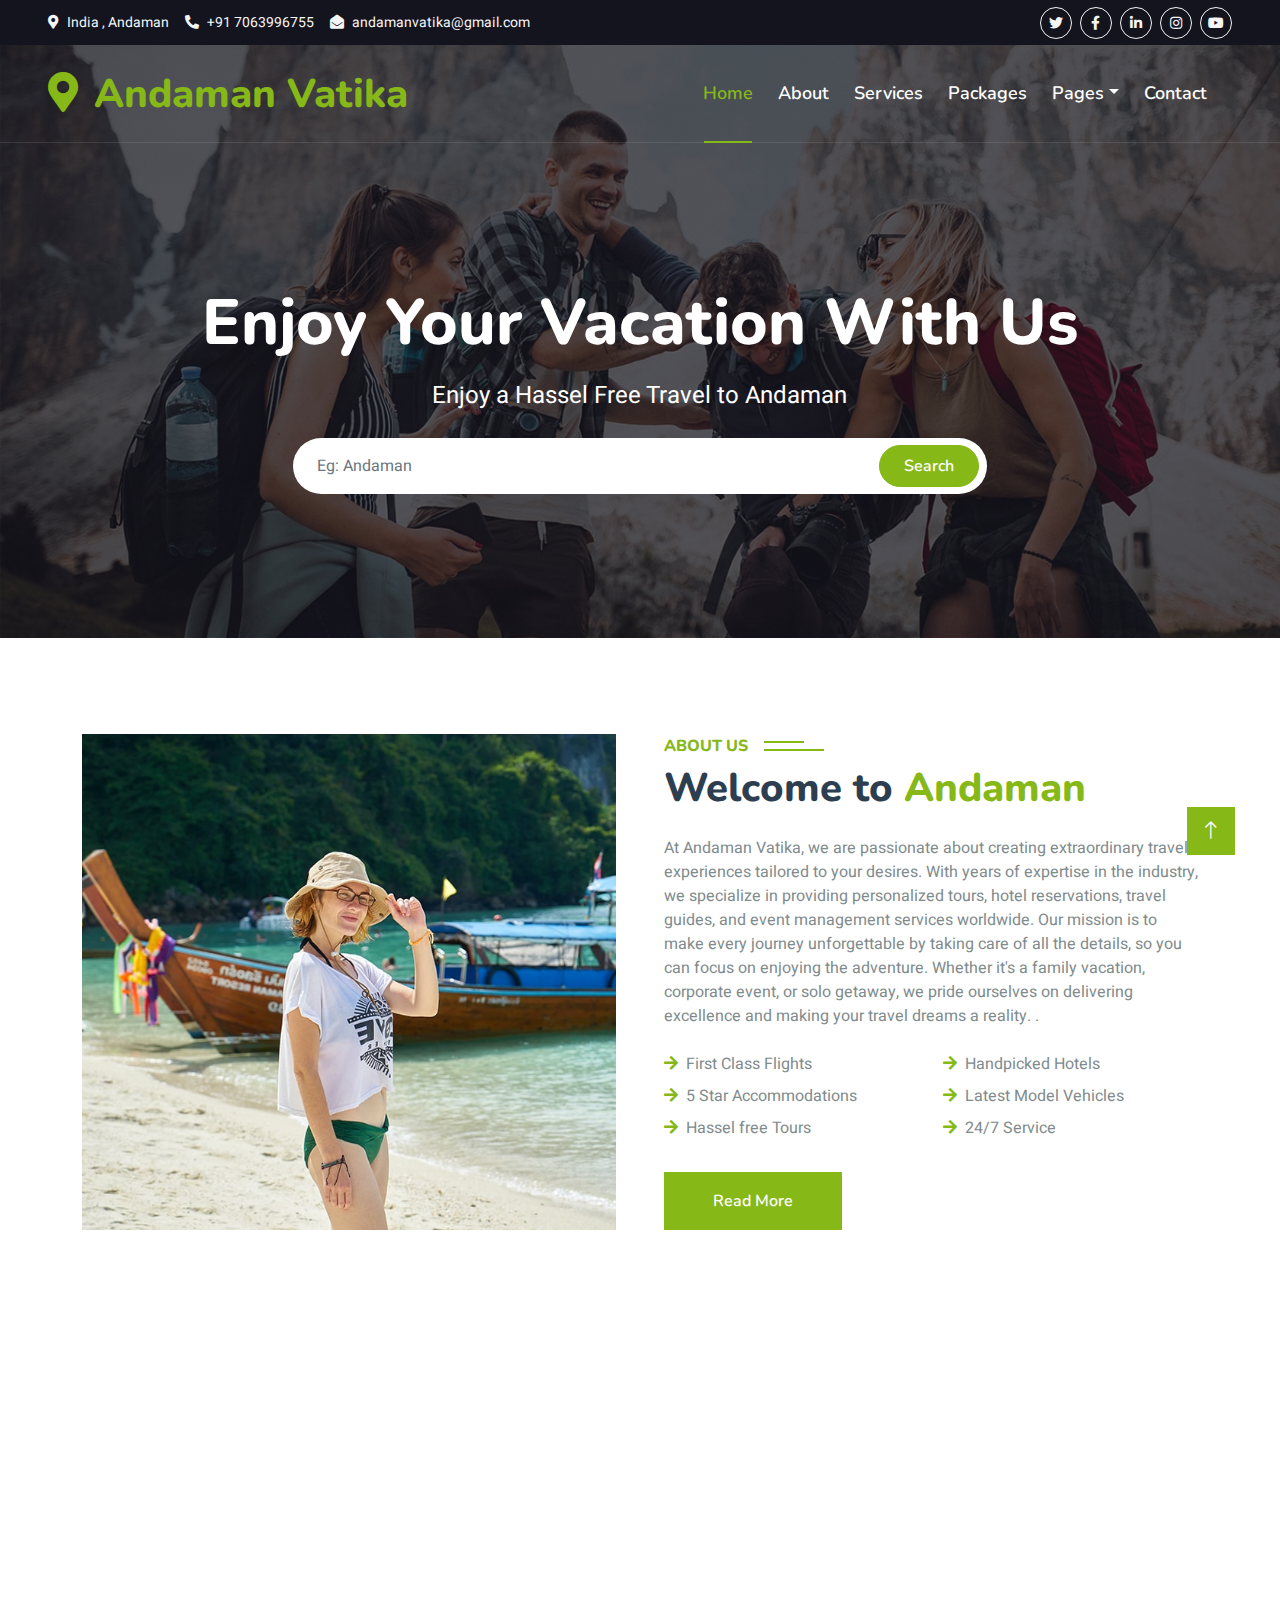
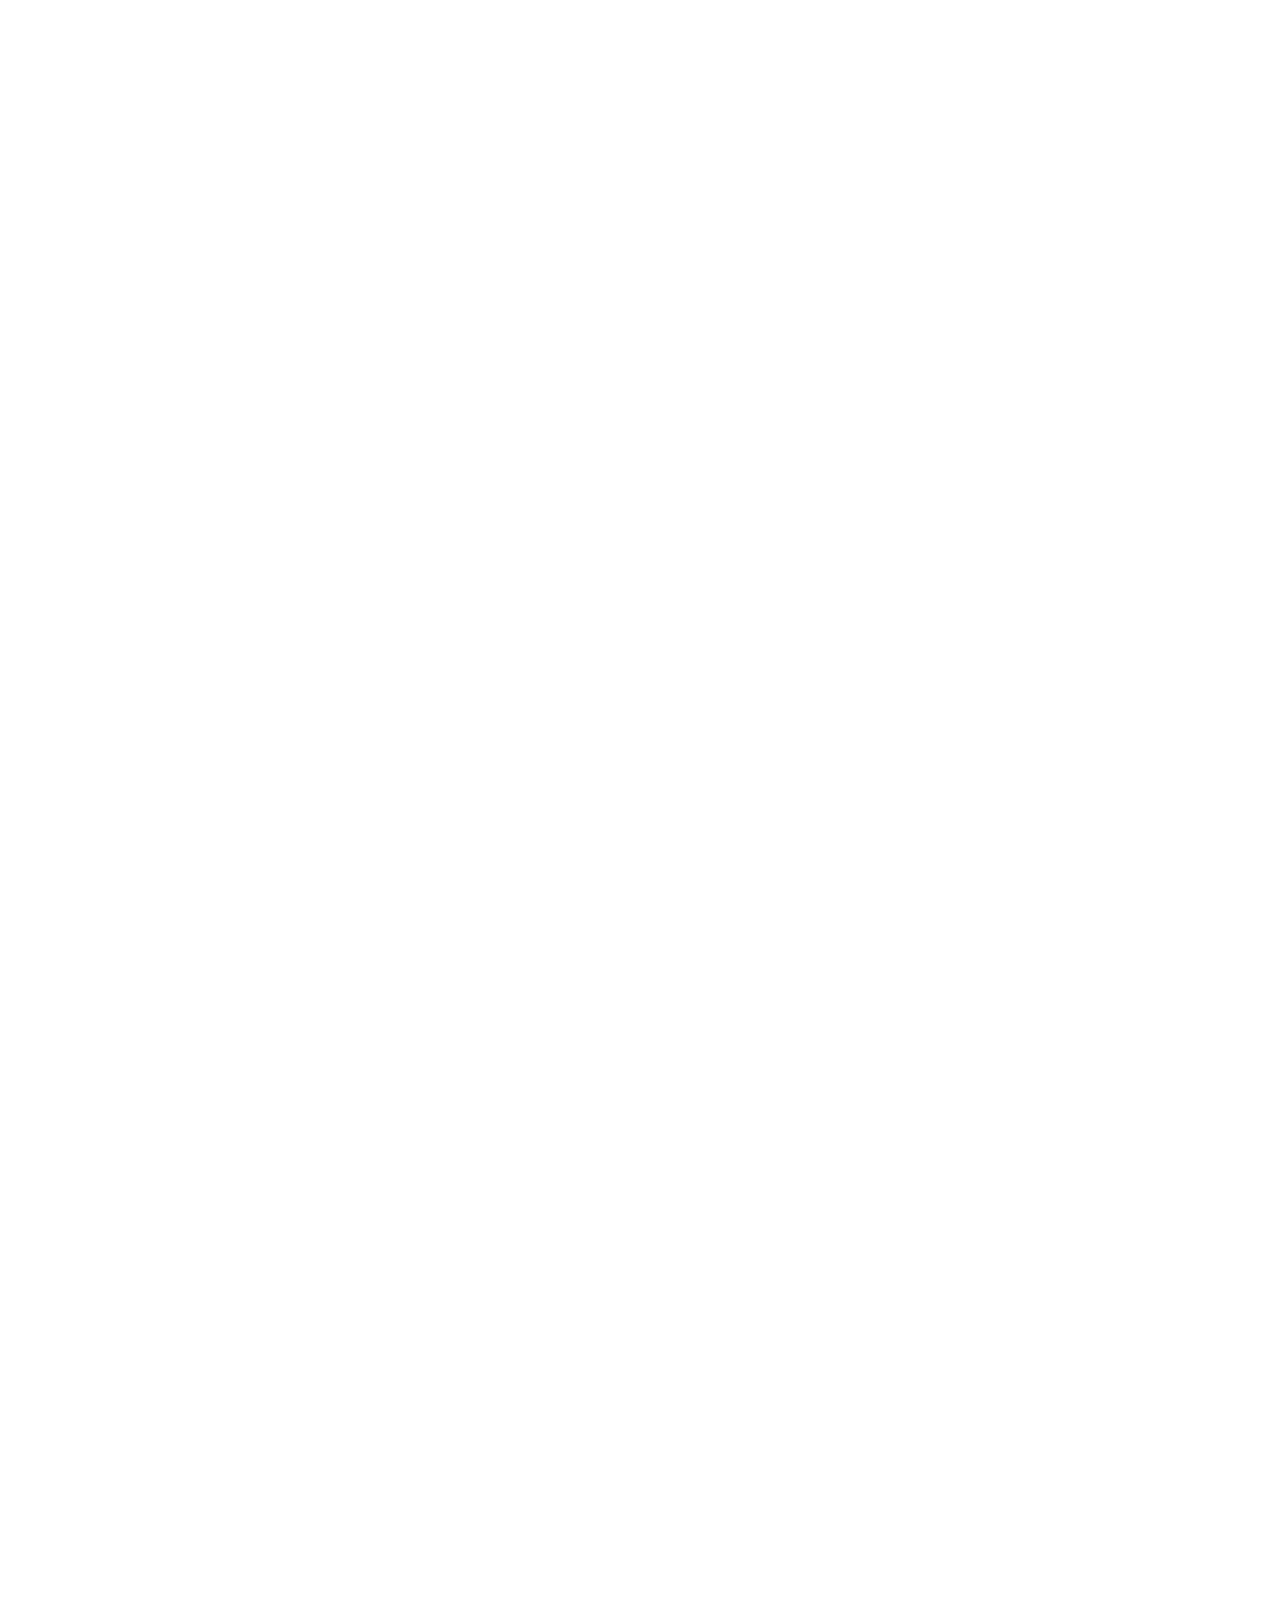
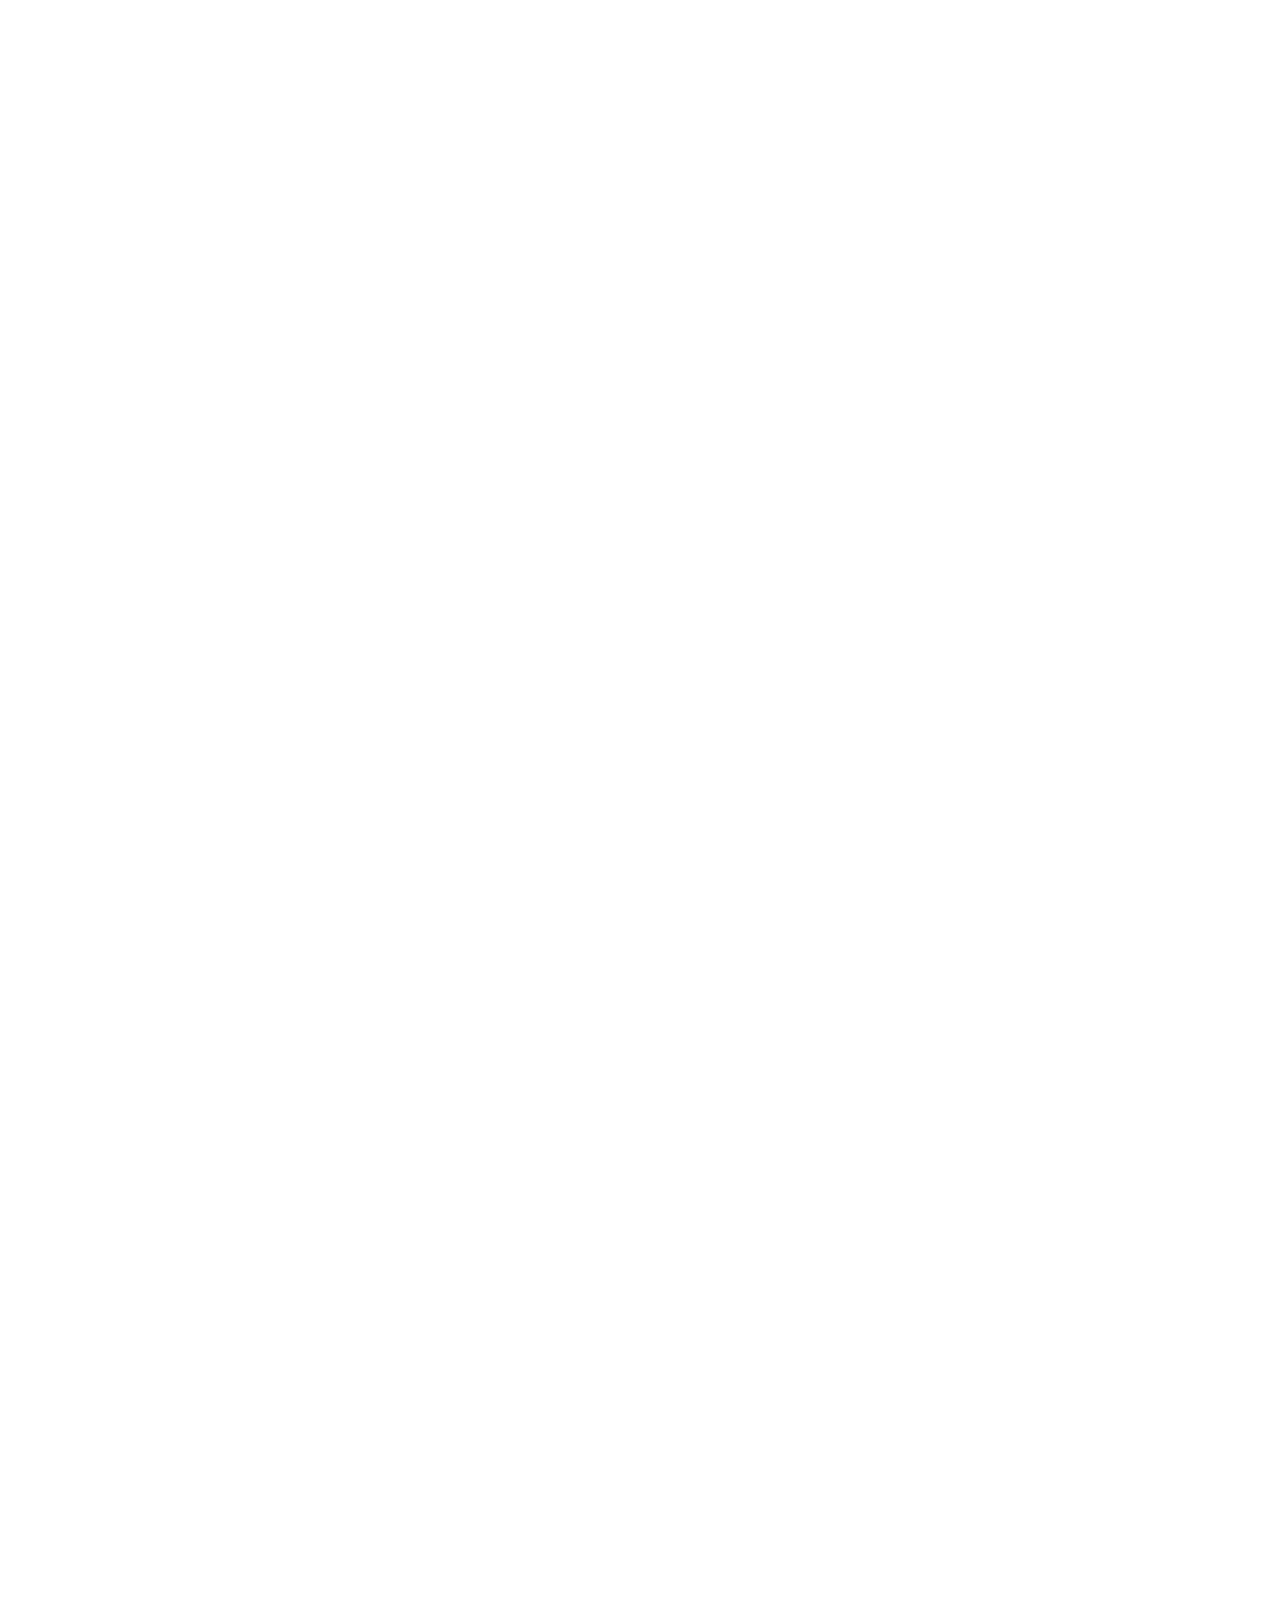
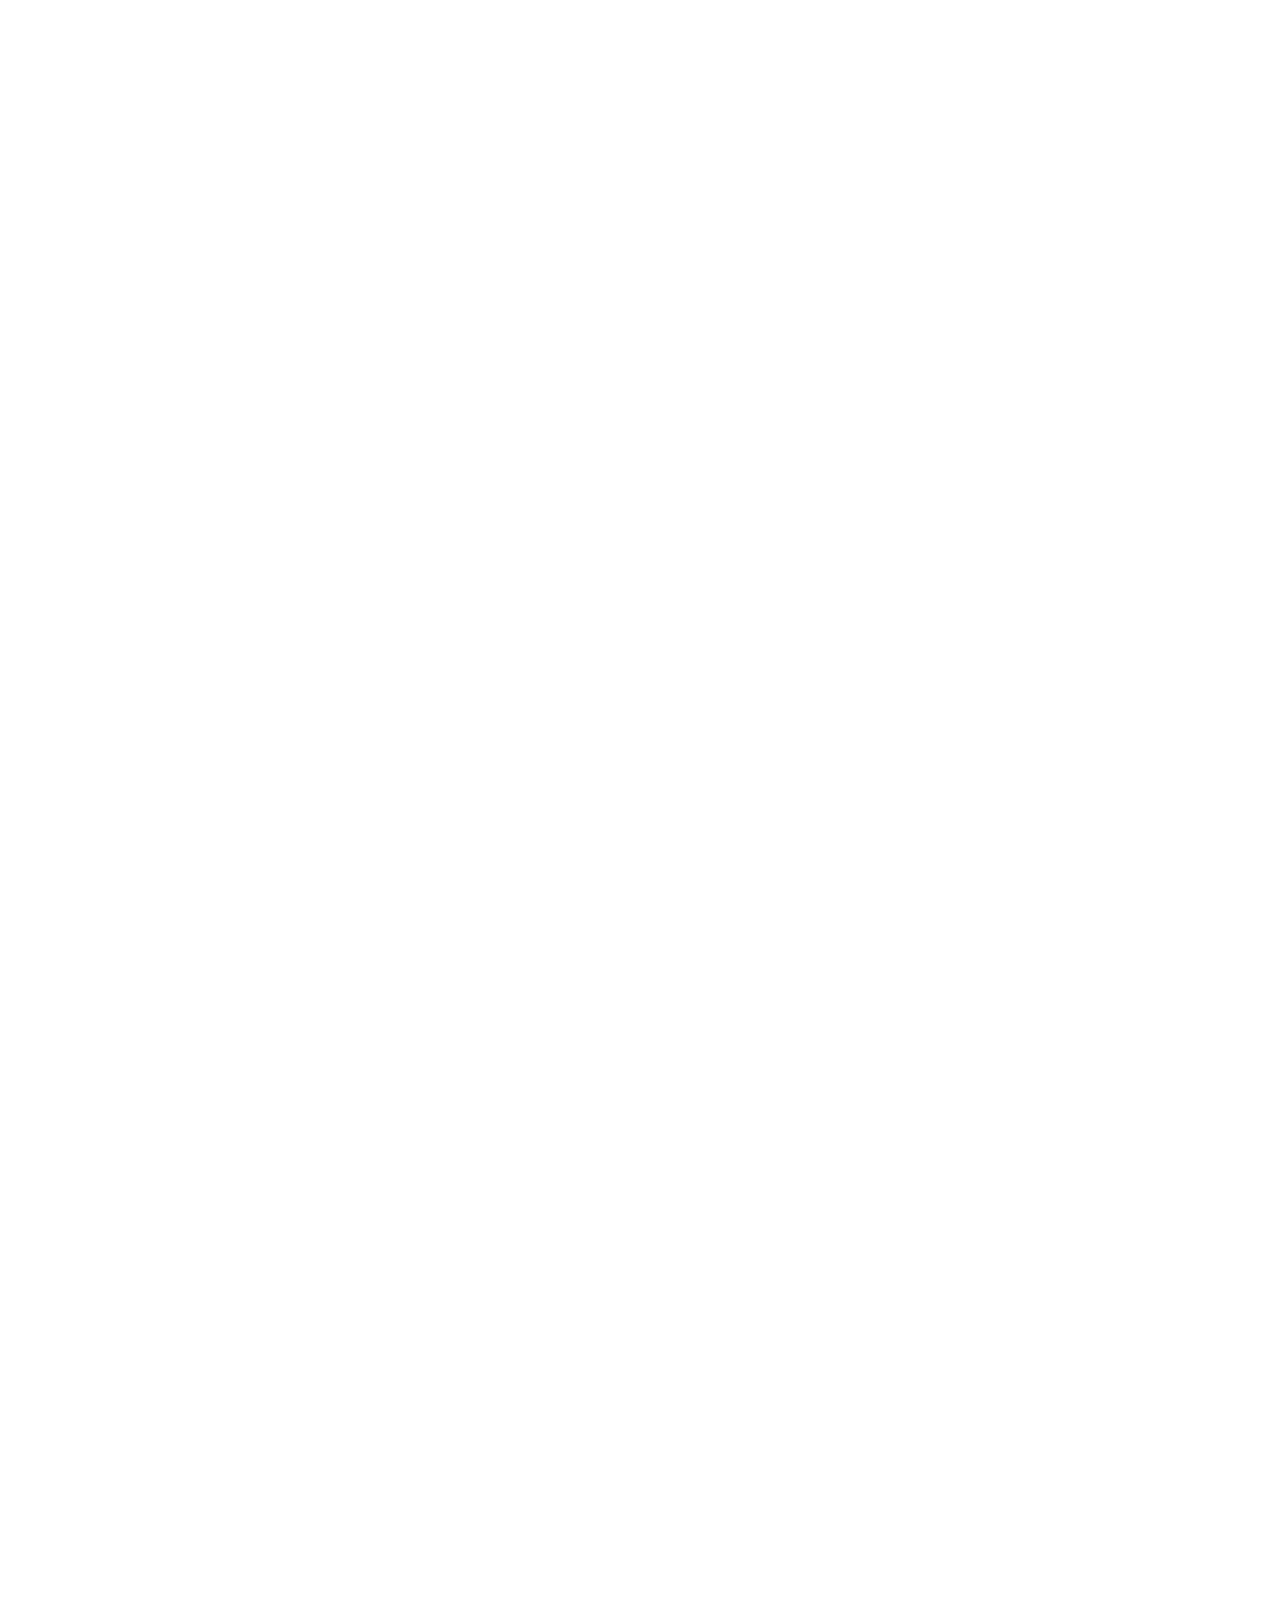
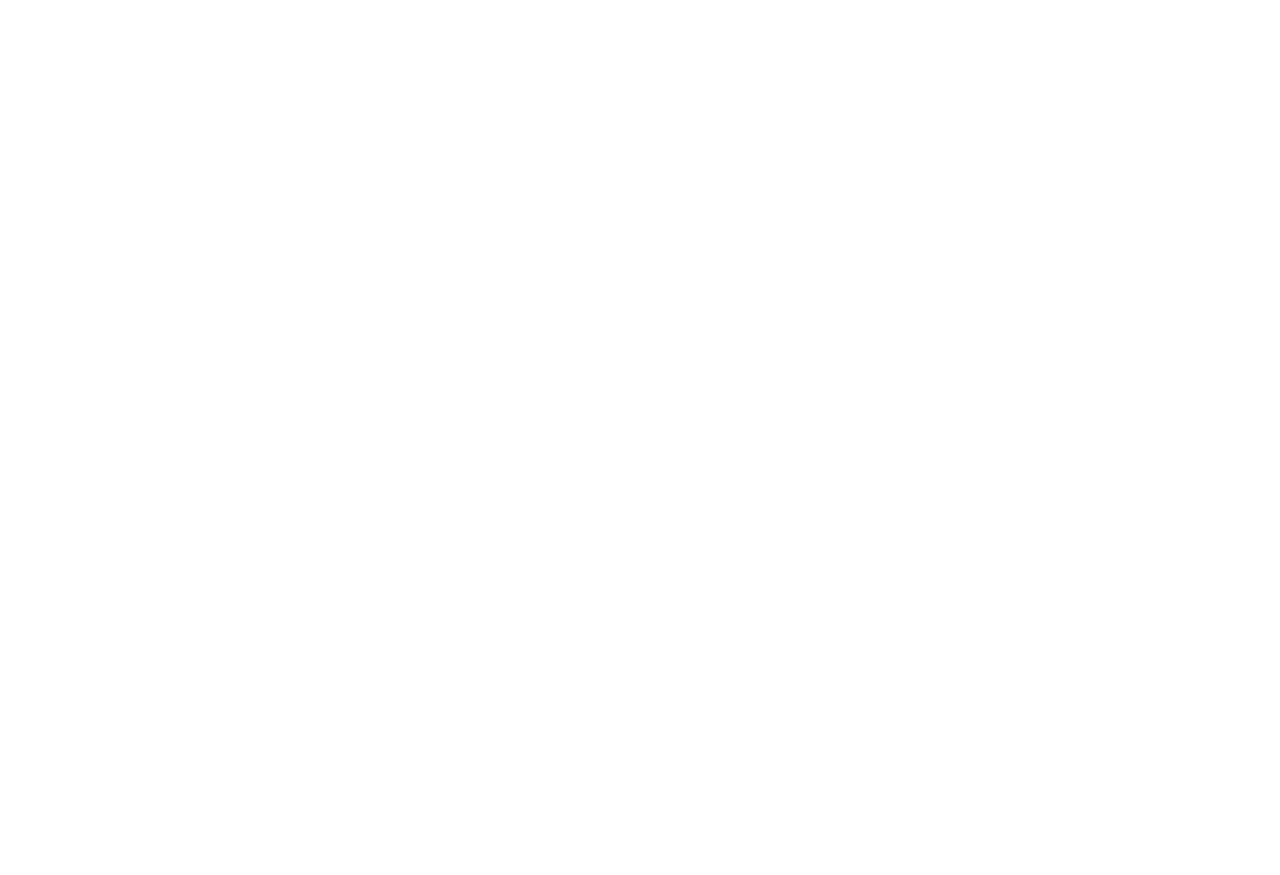
==== commit e04d96d9: "Update index.html" ====
--- a/index.html
+++ b/index.html
@@ -273,7 +273,7 @@
                         <small class="flex-fill text-center py-2"><i class="fa fa-user text-primary me-2"></i>1 Person</small>
                     </div>
                     <div class="text-center p-4">
-                        <h3 class="mb-0">₹14,999</h3>
+                        <h3 class="mb-0">    <br></h3>
                         <div class="mb-3">
                             <small class="fa fa-star text-primary"></small>
                             <small class="fa fa-star text-primary"></small>
@@ -302,7 +302,7 @@
                         <small class="flex-fill text-center py-2"><i class="fa fa-user text-primary me-2"></i>1 Person</small>
                     </div>
                     <div class="text-center p-4">
-                        <h3 class="mb-0">₹19,999</h3>
+                        <h3 class="mb-0"></h3>
                         <div class="mb-3">
                             <small class="fa fa-star text-primary"></small>
                             <small class="fa fa-star text-primary"></small>
@@ -330,7 +330,7 @@
                         <small class="flex-fill text-center py-2"><i class="fa fa-user text-primary me-2"></i>1 Person</small>
                     </div>
                     <div class="text-center p-4">
-                        <h3 class="mb-0">₹22,999</h3>
+                        <h3 class="mb-0"></h3>
                         <div class="mb-3">
                             <small class="fa fa-star text-primary"></small>
                             <small class="fa fa-star text-primary"></small>
@@ -360,7 +360,7 @@
                         <small class="flex-fill text-center py-2"><i class="fa fa-user text-primary me-2"></i>1 Person</small>
                     </div>
                     <div class="text-center p-4">
-                        <h3 class="mb-0">₹24,999</h3>
+                        <h3 class="mb-0"></h3>
                         <div class="mb-3">
                             <small class="fa fa-star text-primary"></small>
                             <small class="fa fa-star text-primary"></small>
@@ -389,7 +389,7 @@
                         <small class="flex-fill text-center py-2"><i class="fa fa-user text-primary me-2"></i>1 Person</small>
                     </div>
                     <div class="text-center p-4">
-                        <h3 class="mb-0">₹26,999</h3>
+                        <h3 class="mb-0"></h3>
                         <div class="mb-3">
                             <small class="fa fa-star text-primary"></small>
                             <small class="fa fa-star text-primary"></small>
@@ -417,7 +417,7 @@
                         <small class="flex-fill text-center py-2"><i class="fa fa-user text-primary me-2"></i>1 Person</small>
                     </div>
                     <div class="text-center p-4">
-                        <h3 class="mb-0">₹31,999</h3>
+                        <h3 class="mb-0"></h3>
                         <div class="mb-3">
                             <small class="fa fa-star text-primary"></small>
                             <small class="fa fa-star text-primary"></small>
@@ -449,7 +449,7 @@
                         <small class="flex-fill text-center py-2"><i class="fa fa-user text-primary me-2"></i>2 Person</small>
                     </div>
                     <div class="text-center p-4">
-                        <h3 class="mb-0">₹29,999</h3>
+                        <h3 class="mb-0"></h3>
                         <div class="mb-3">
                             <small class="fa fa-star text-primary"></small>
                             <small class="fa fa-star text-primary"></small>
@@ -477,7 +477,7 @@
                         <small class="flex-fill text-center py-2"><i class="fa fa-user text-primary me-2"></i>1 Person</small>
                     </div>
                     <div class="text-center p-4">
-                        <h3 class="mb-0">₹34,999</h3>
+                        <h3 class="mb-0"></h3>
                         <div class="mb-3">
                             <small class="fa fa-star text-primary"></small>
                             <small class="fa fa-star text-primary"></small>
@@ -513,7 +513,7 @@
                         <small class="flex-fill text-center py-2"><i class="fa fa-user text-primary me-2"></i>1 Person</small>
                     </div>
                     <div class="text-center p-4">
-                        <h3 class="mb-0">₹42,999</h3>
+                        <h3 class="mb-0"></h3>
                         <div class="mb-3">
                             <small class="fa fa-star text-primary"></small>
                             <small class="fa fa-star text-primary"></small>
@@ -544,7 +544,7 @@
                         <small class="flex-fill text-center py-2"><i class="fa fa-user text-primary me-2"></i>1 Person</small>
                     </div>
                     <div class="text-center p-4">
-                        <h3 class="mb-0">₹25,999</h3>
+                        <h3 class="mb-0"></h3>
                         <div class="mb-3">
                             <small class="fa fa-star text-primary"></small>
                             <small class="fa fa-star text-primary"></small>
@@ -574,7 +574,7 @@
                         <small class="flex-fill text-center py-2"><i class="fa fa-user text-primary me-2"></i>1 Person</small>
                     </div>
                     <div class="text-center p-4">
-                        <h3 class="mb-0">₹27,999</h3>
+                        <h3 class="mb-0"></h3>
                         <div class="mb-3">
                             <small class="fa fa-star text-primary"></small>
                             <small class="fa fa-star text-primary"></small>
@@ -604,7 +604,7 @@
                         <small class="flex-fill text-center py-2"><i class="fa fa-user text-primary me-2"></i>1 Person</small>
                     </div>
                     <div class="text-center p-4">
-                        <h3 class="mb-0">₹29,999</h3>
+                        <h3 class="mb-0"></h3>
                         <div class="mb-3">
                             <small class="fa fa-star text-primary"></small>
                             <small class="fa fa-star text-primary"></small>
@@ -975,4 +975,4 @@
     <script src="js/main.js"></script>
 </body>
 
-</html>+</html>
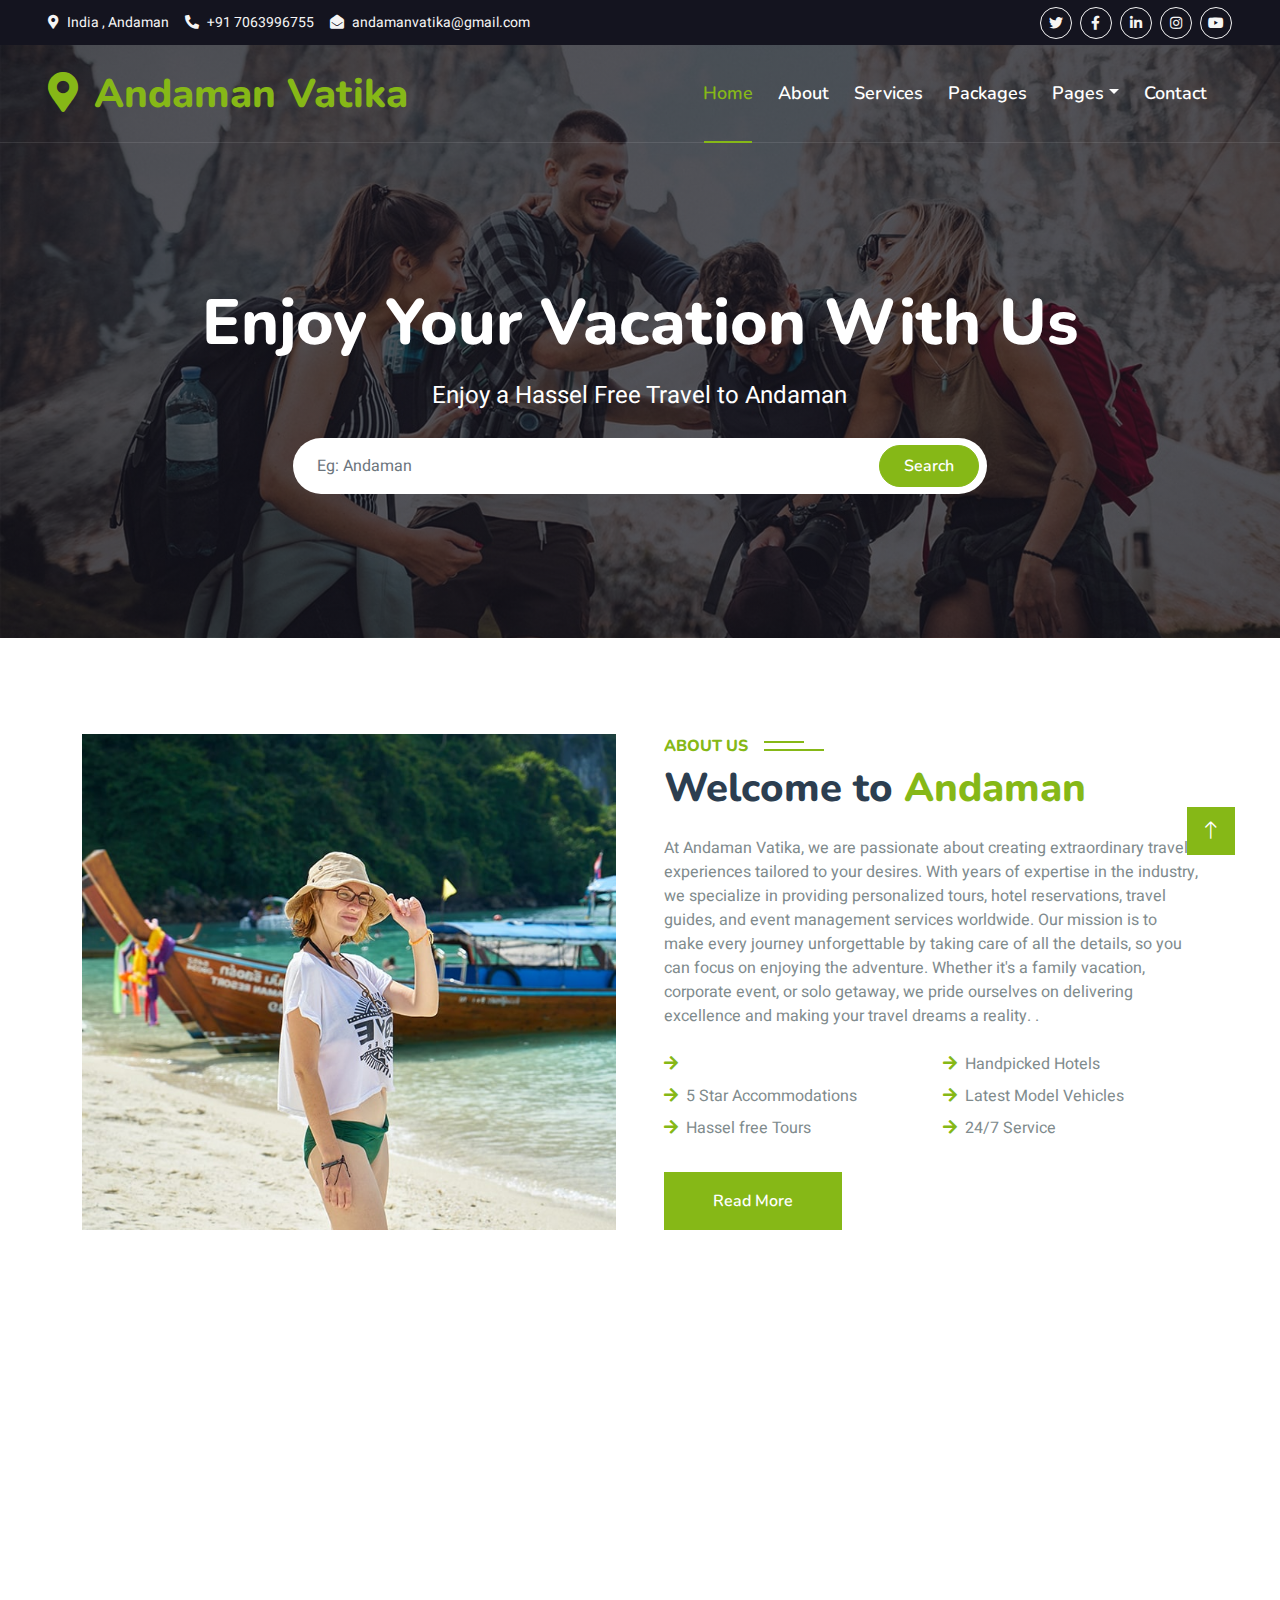
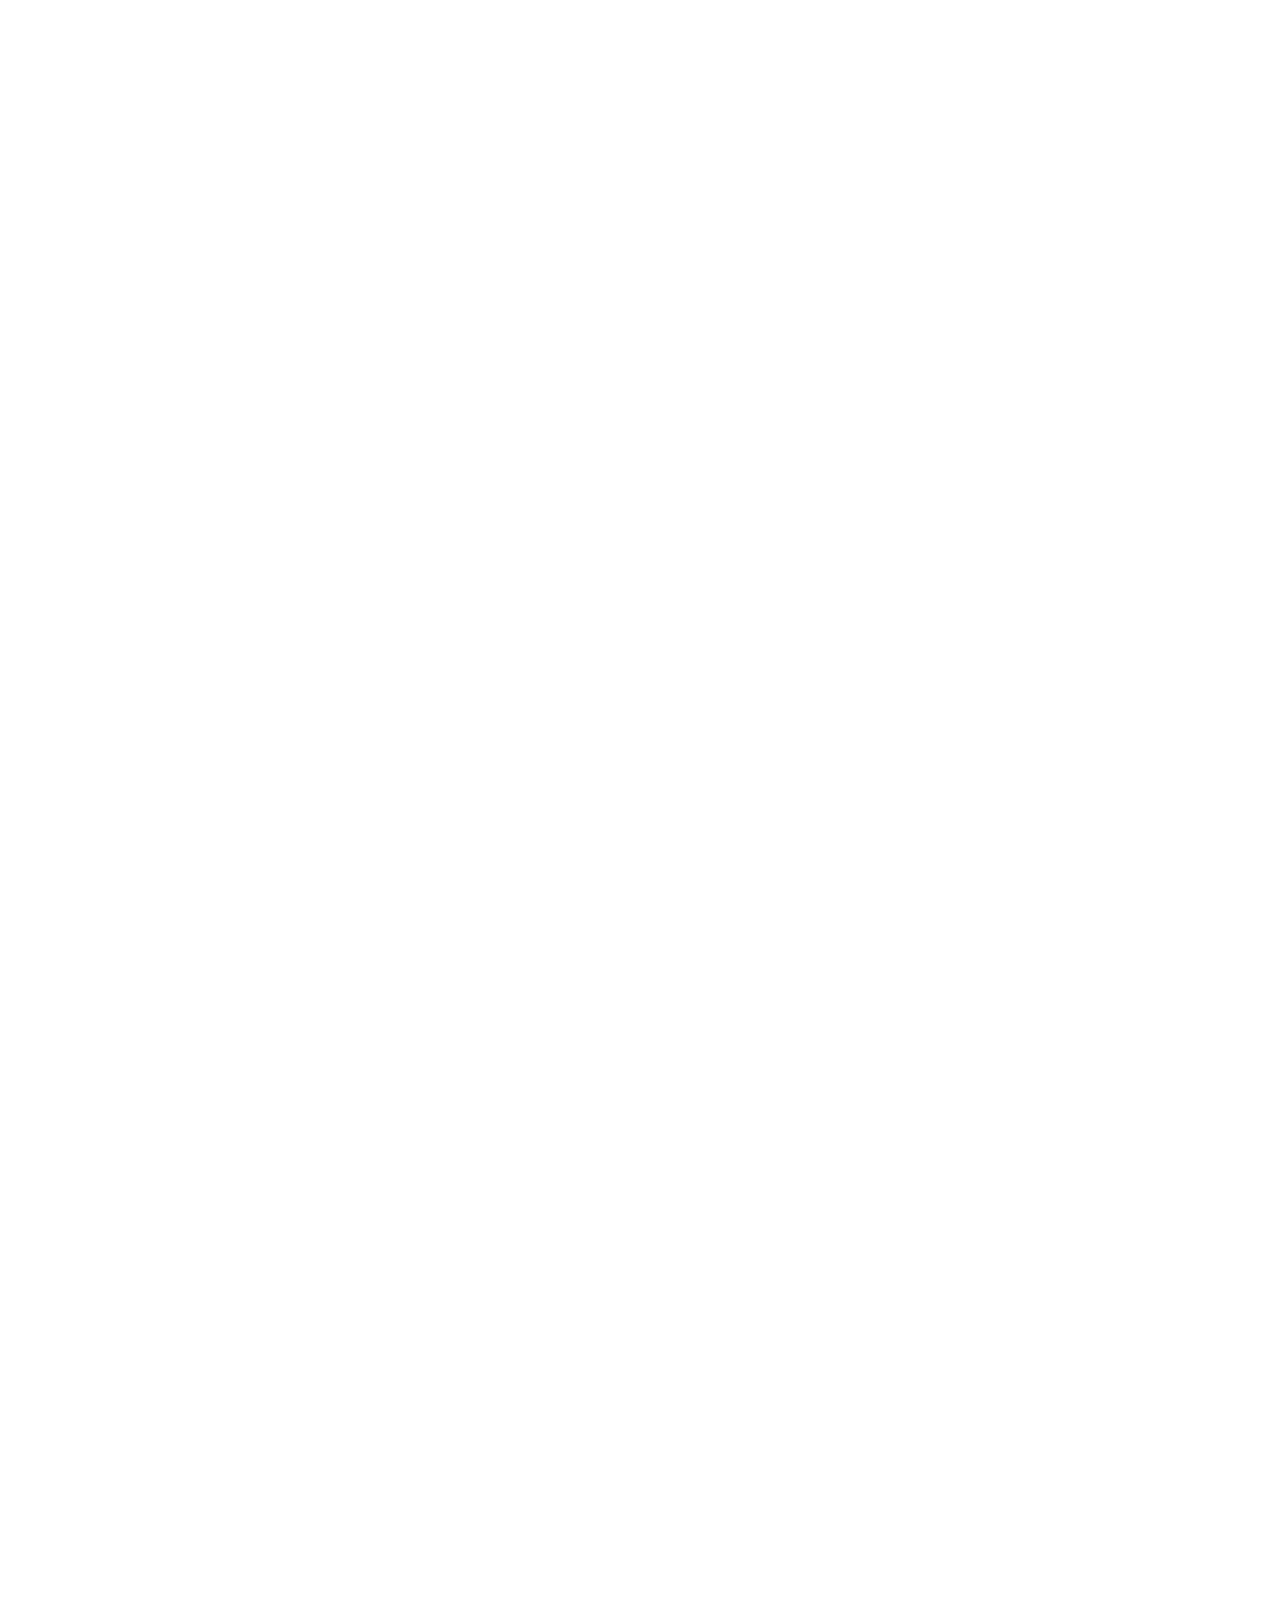
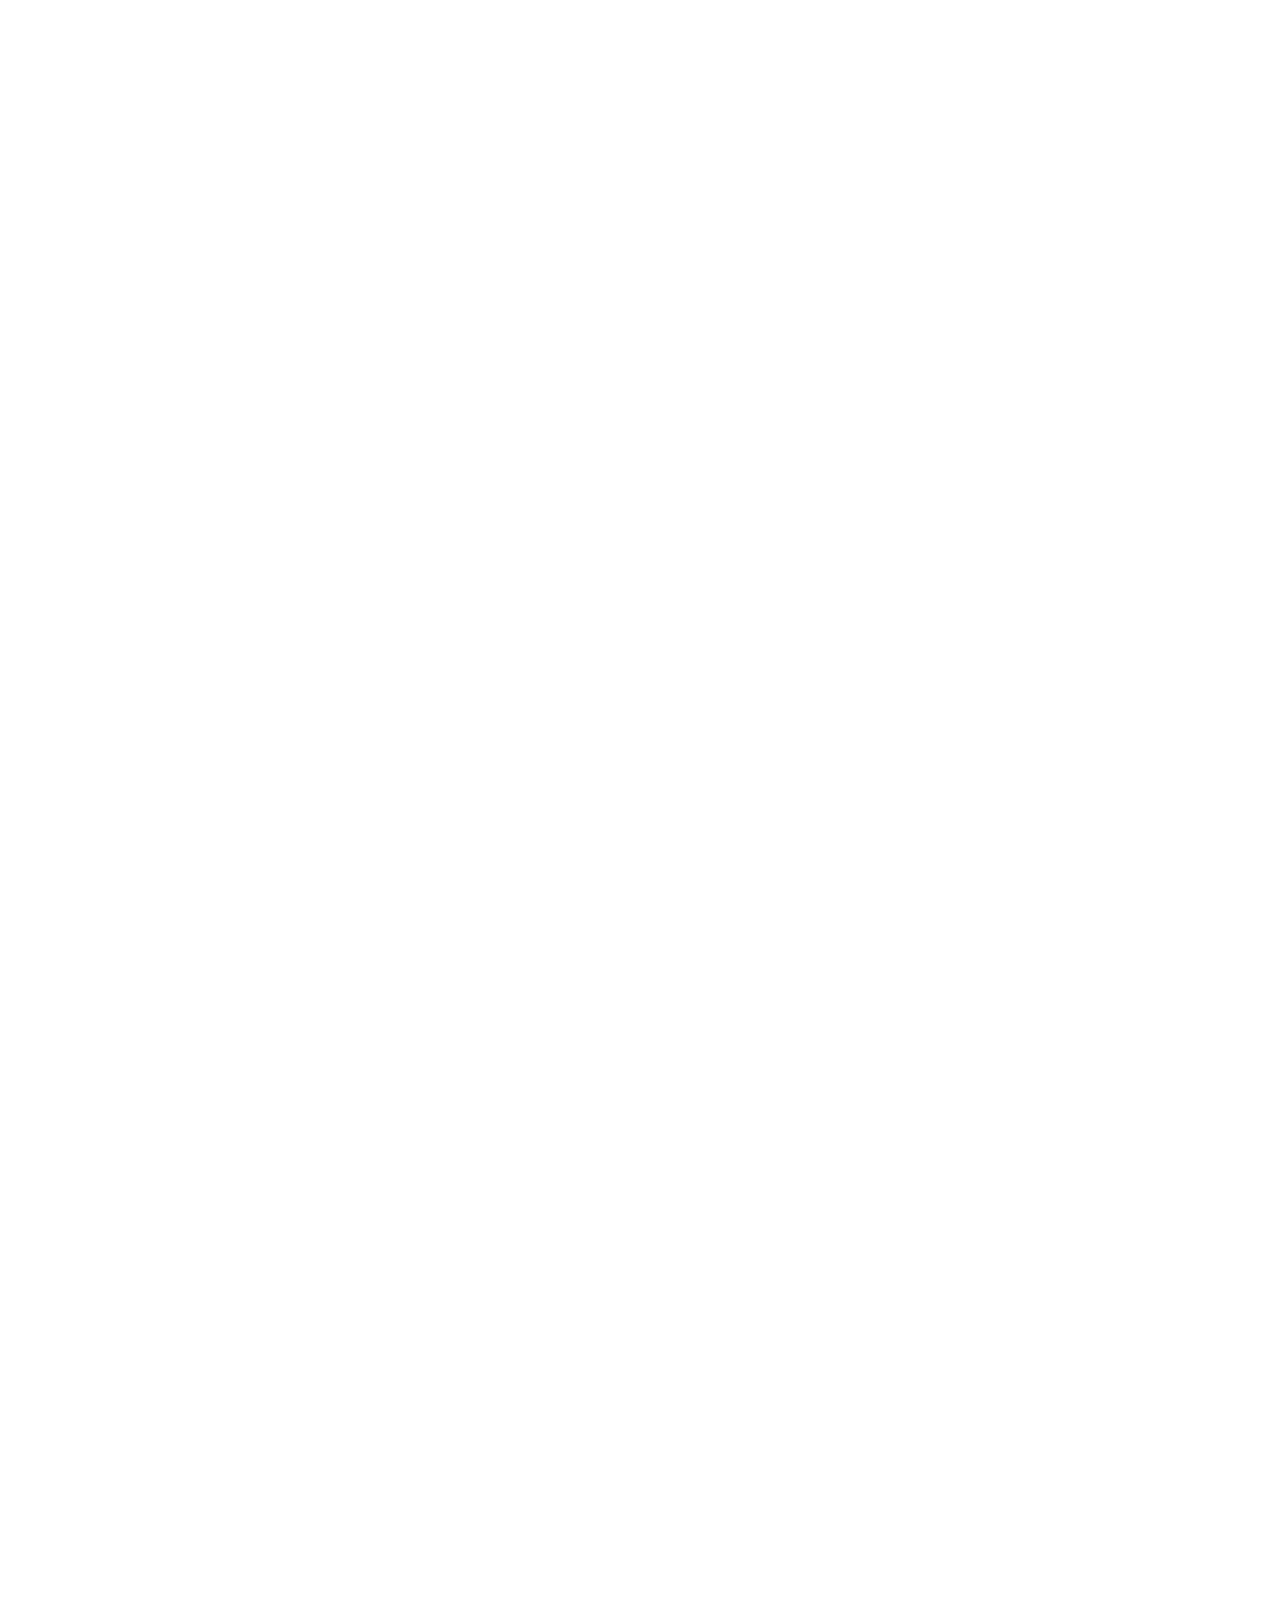
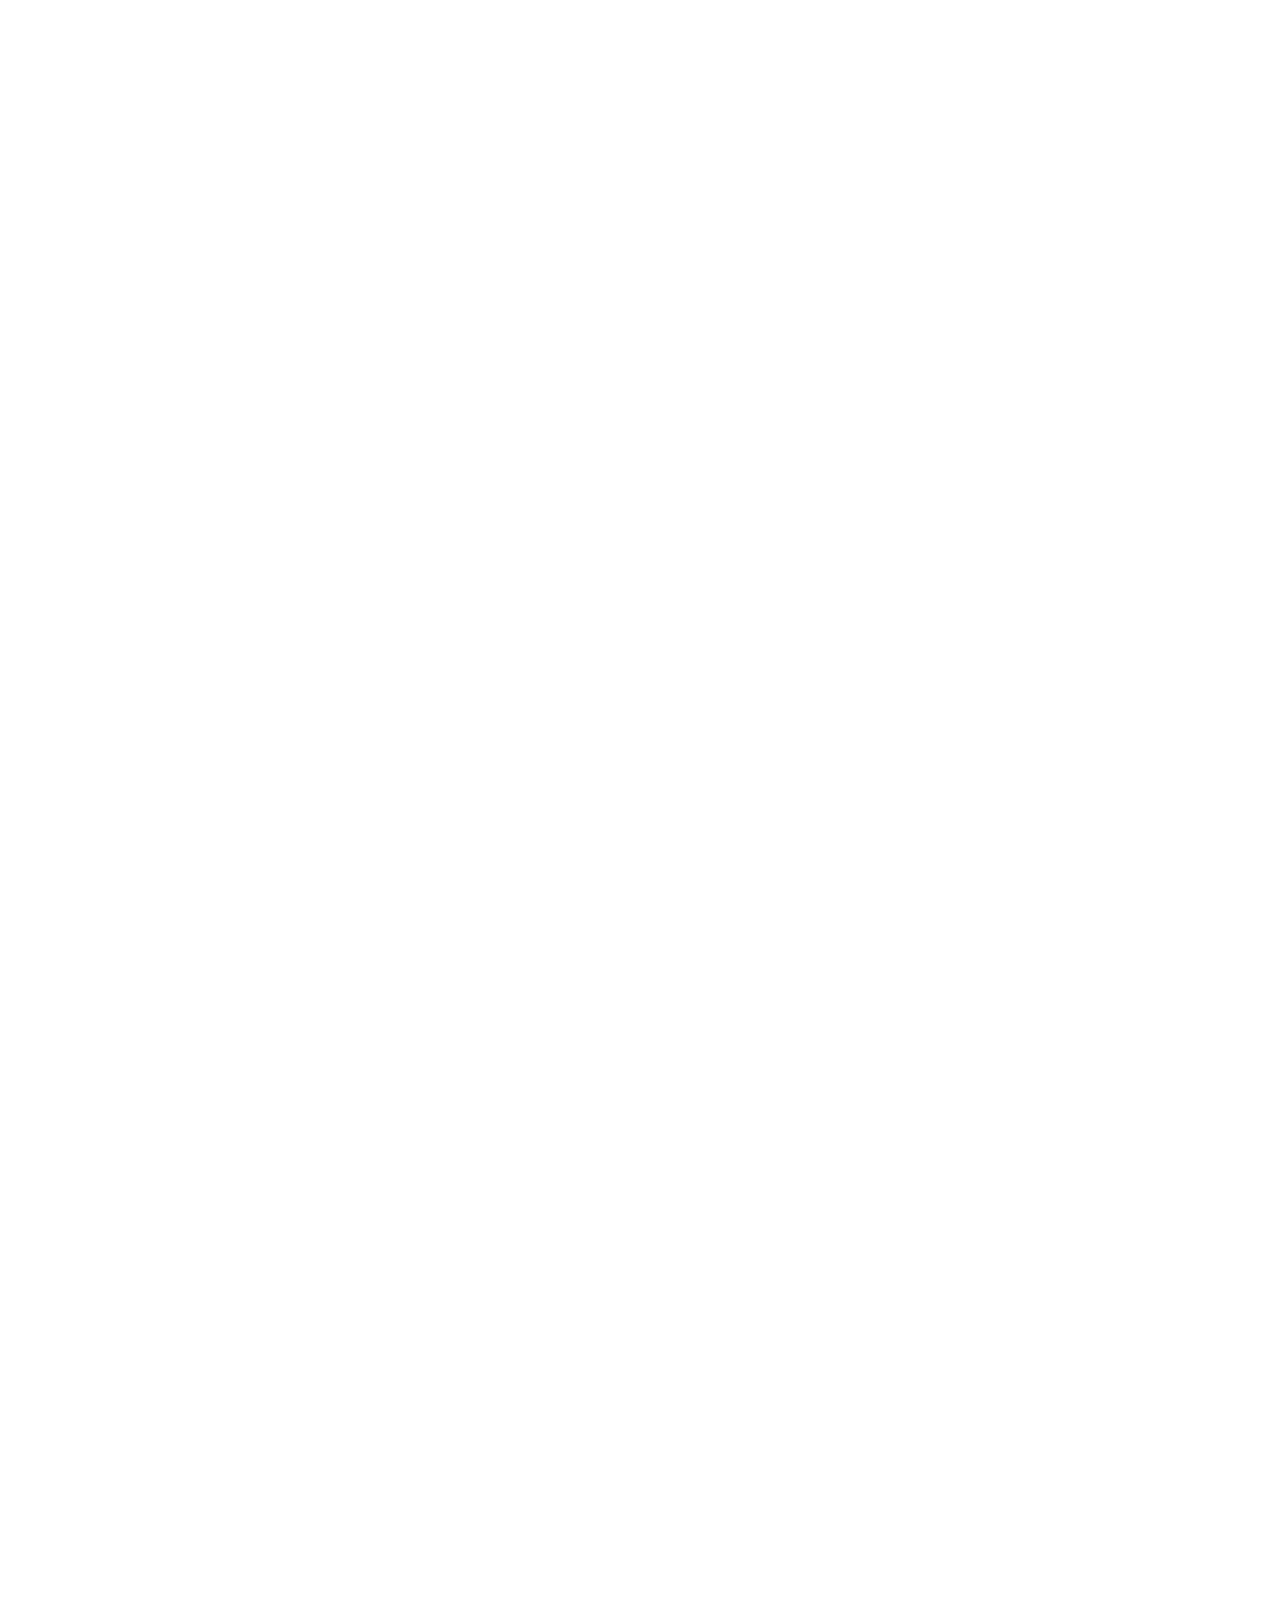
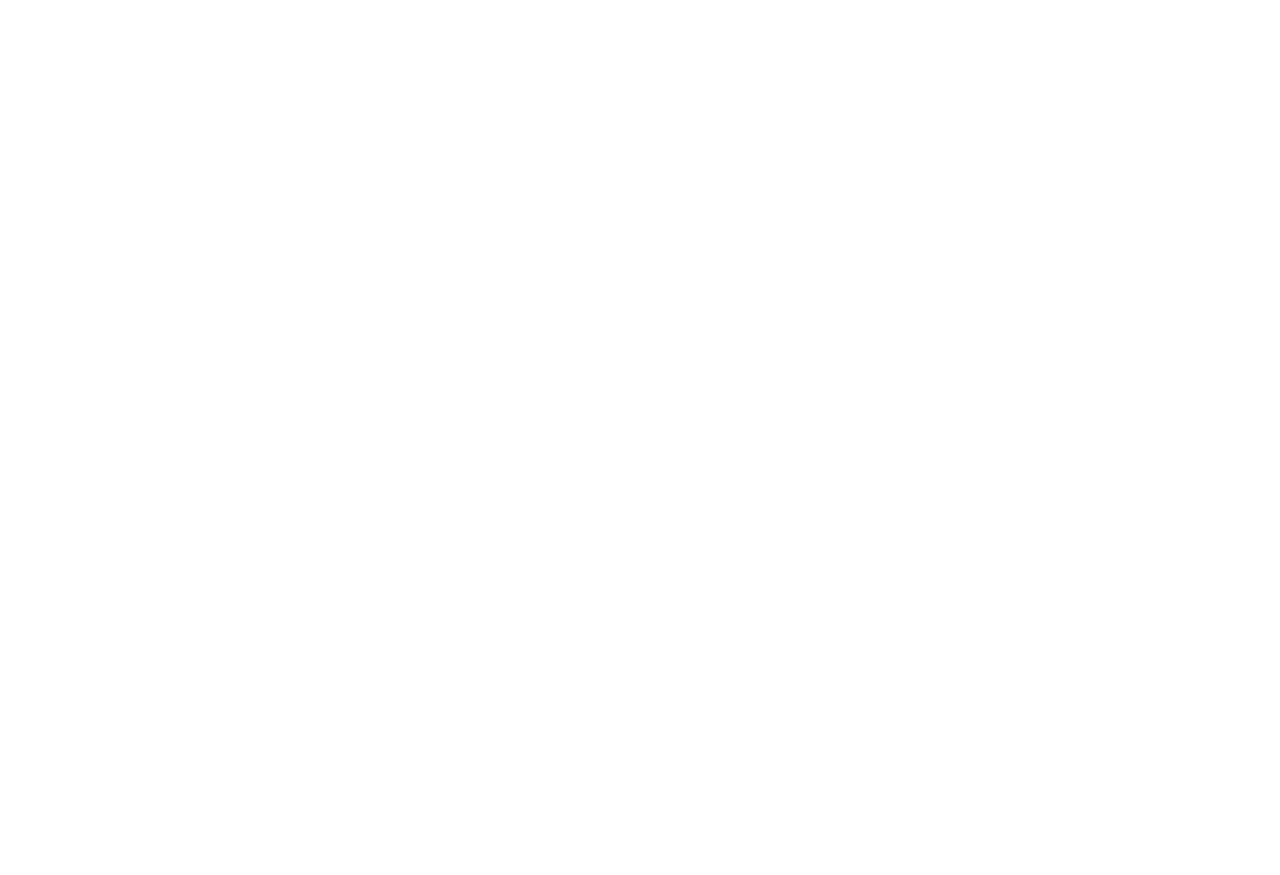
==== commit 661bd5af: "Update index.html" ====
--- a/index.html
+++ b/index.html
@@ -126,7 +126,7 @@
                     <p class="mb-4">At Andaman Vatika, we are passionate about creating extraordinary travel experiences tailored to your desires. With years of expertise in the industry, we specialize in providing personalized tours, hotel reservations, travel guides, and event management services worldwide. Our mission is to make every journey unforgettable by taking care of all the details, so you can focus on enjoying the adventure. Whether it's a family vacation, corporate event, or solo getaway, we pride ourselves on delivering excellence and making your travel dreams a reality.                        .</p>
                     <p class="mb-4"></p>  <div class="row gy-2 gx-4 mb-4">
                         <div class="col-sm-6">
-                            <p class="mb-0"><i class="fa fa-arrow-right text-primary me-2"></i>First Class Flights</p>
+                            <p class="mb-0"><i class="fa fa-arrow-right text-primary me-2"></i></p>
                         </div>
                         <div class="col-sm-6">
                             <p class="mb-0"><i class="fa fa-arrow-right text-primary me-2"></i>Handpicked Hotels</p>
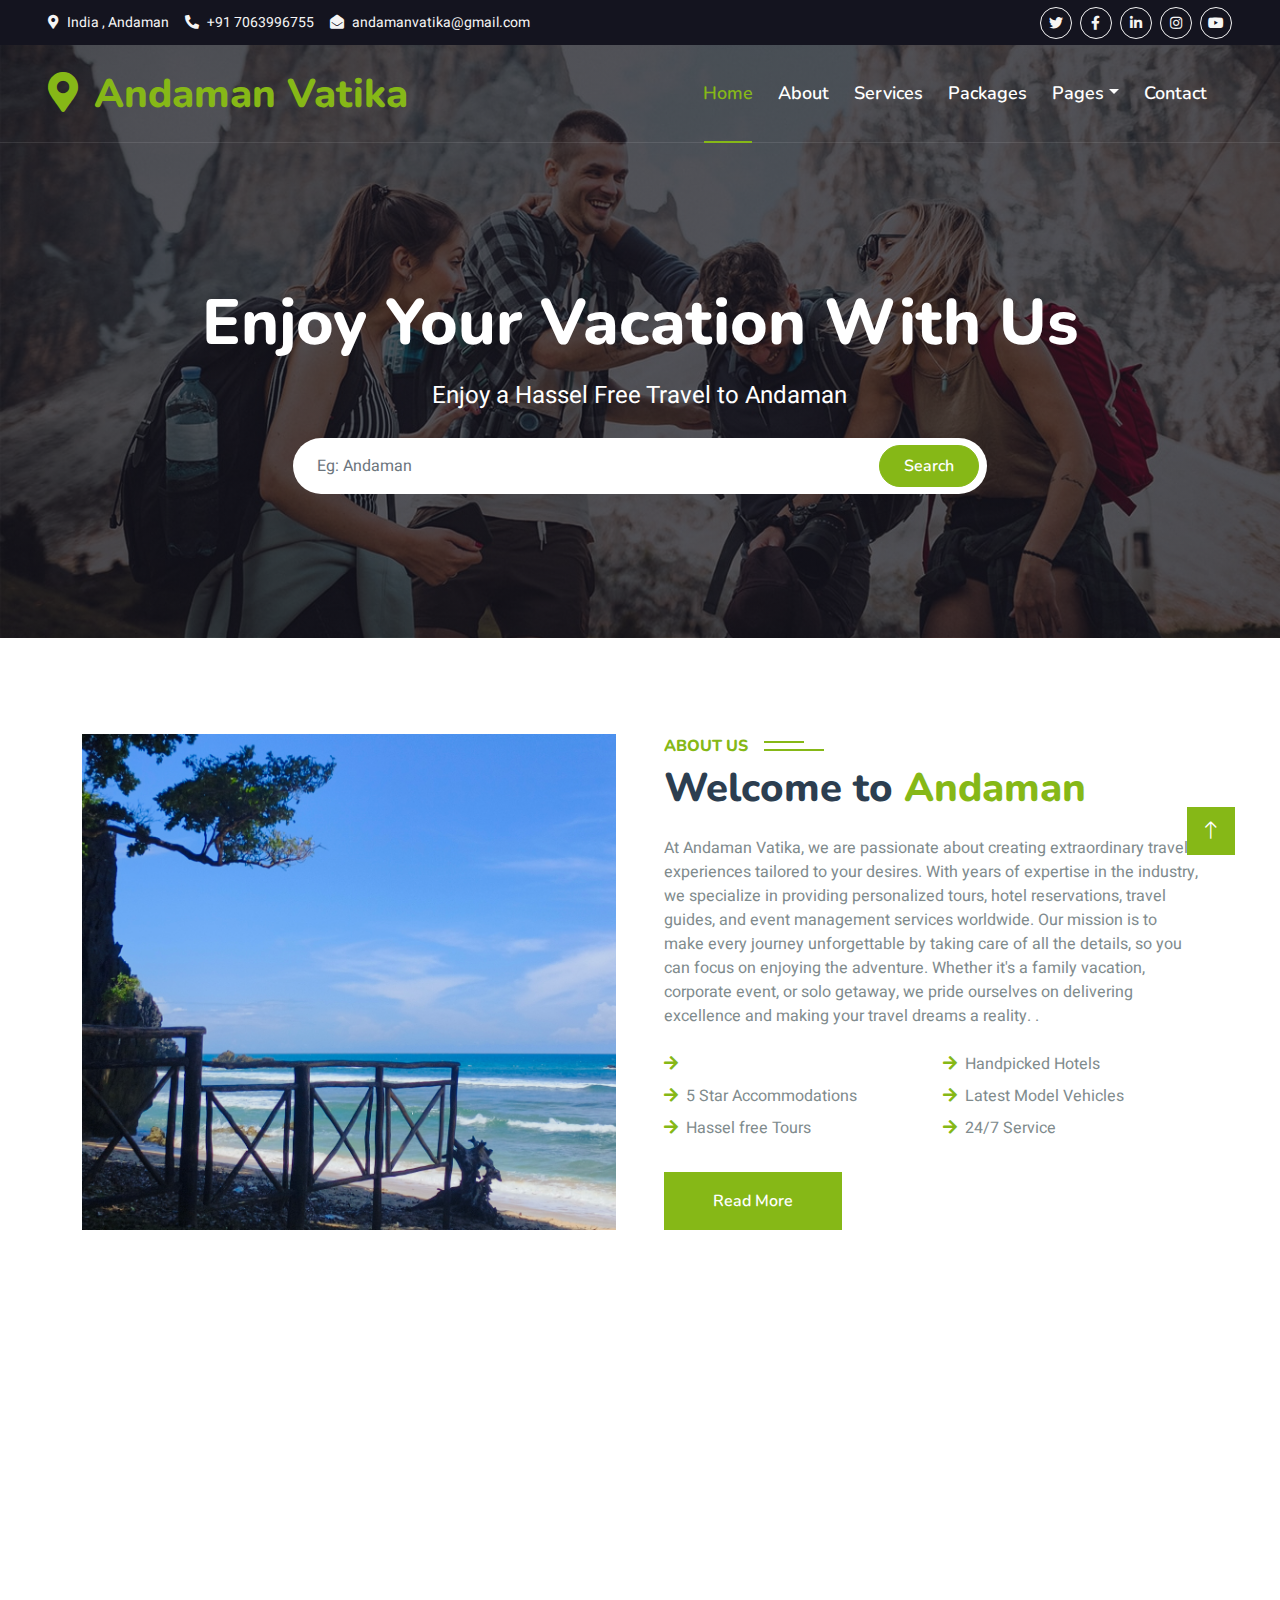
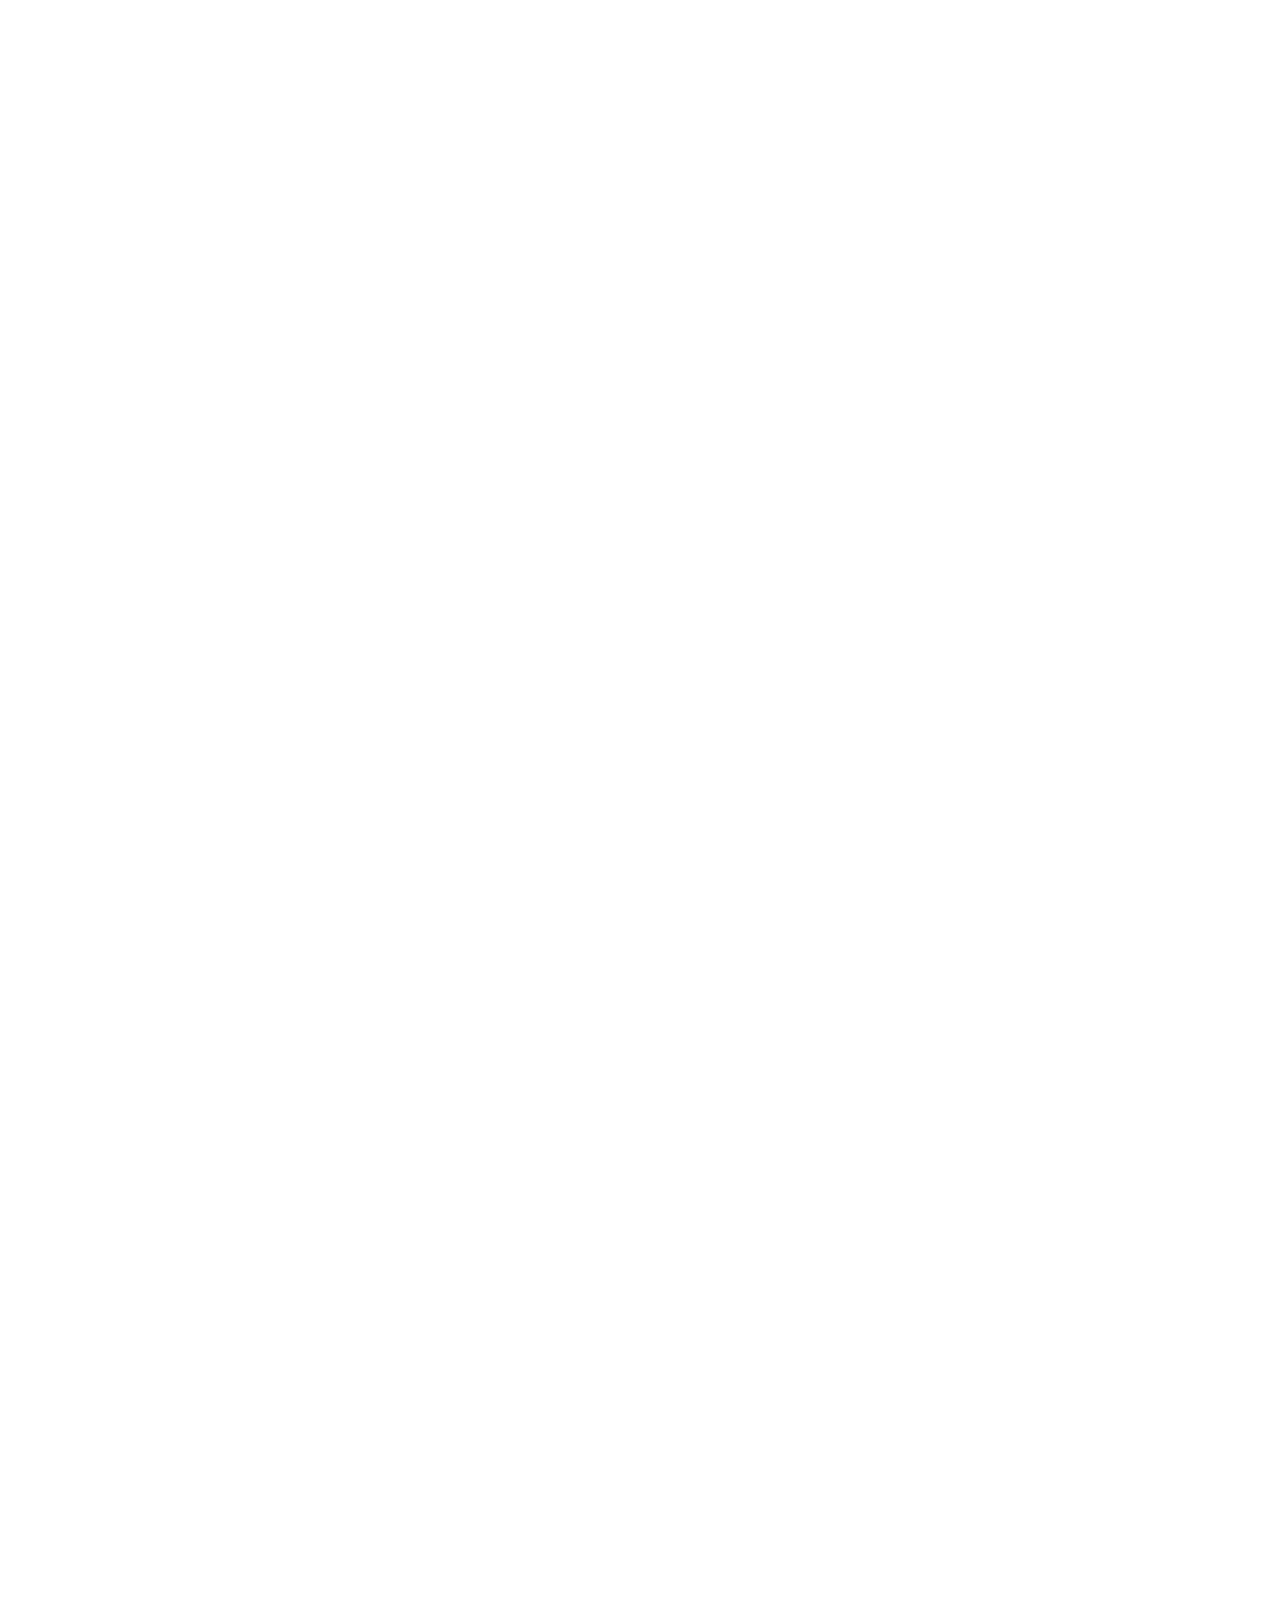
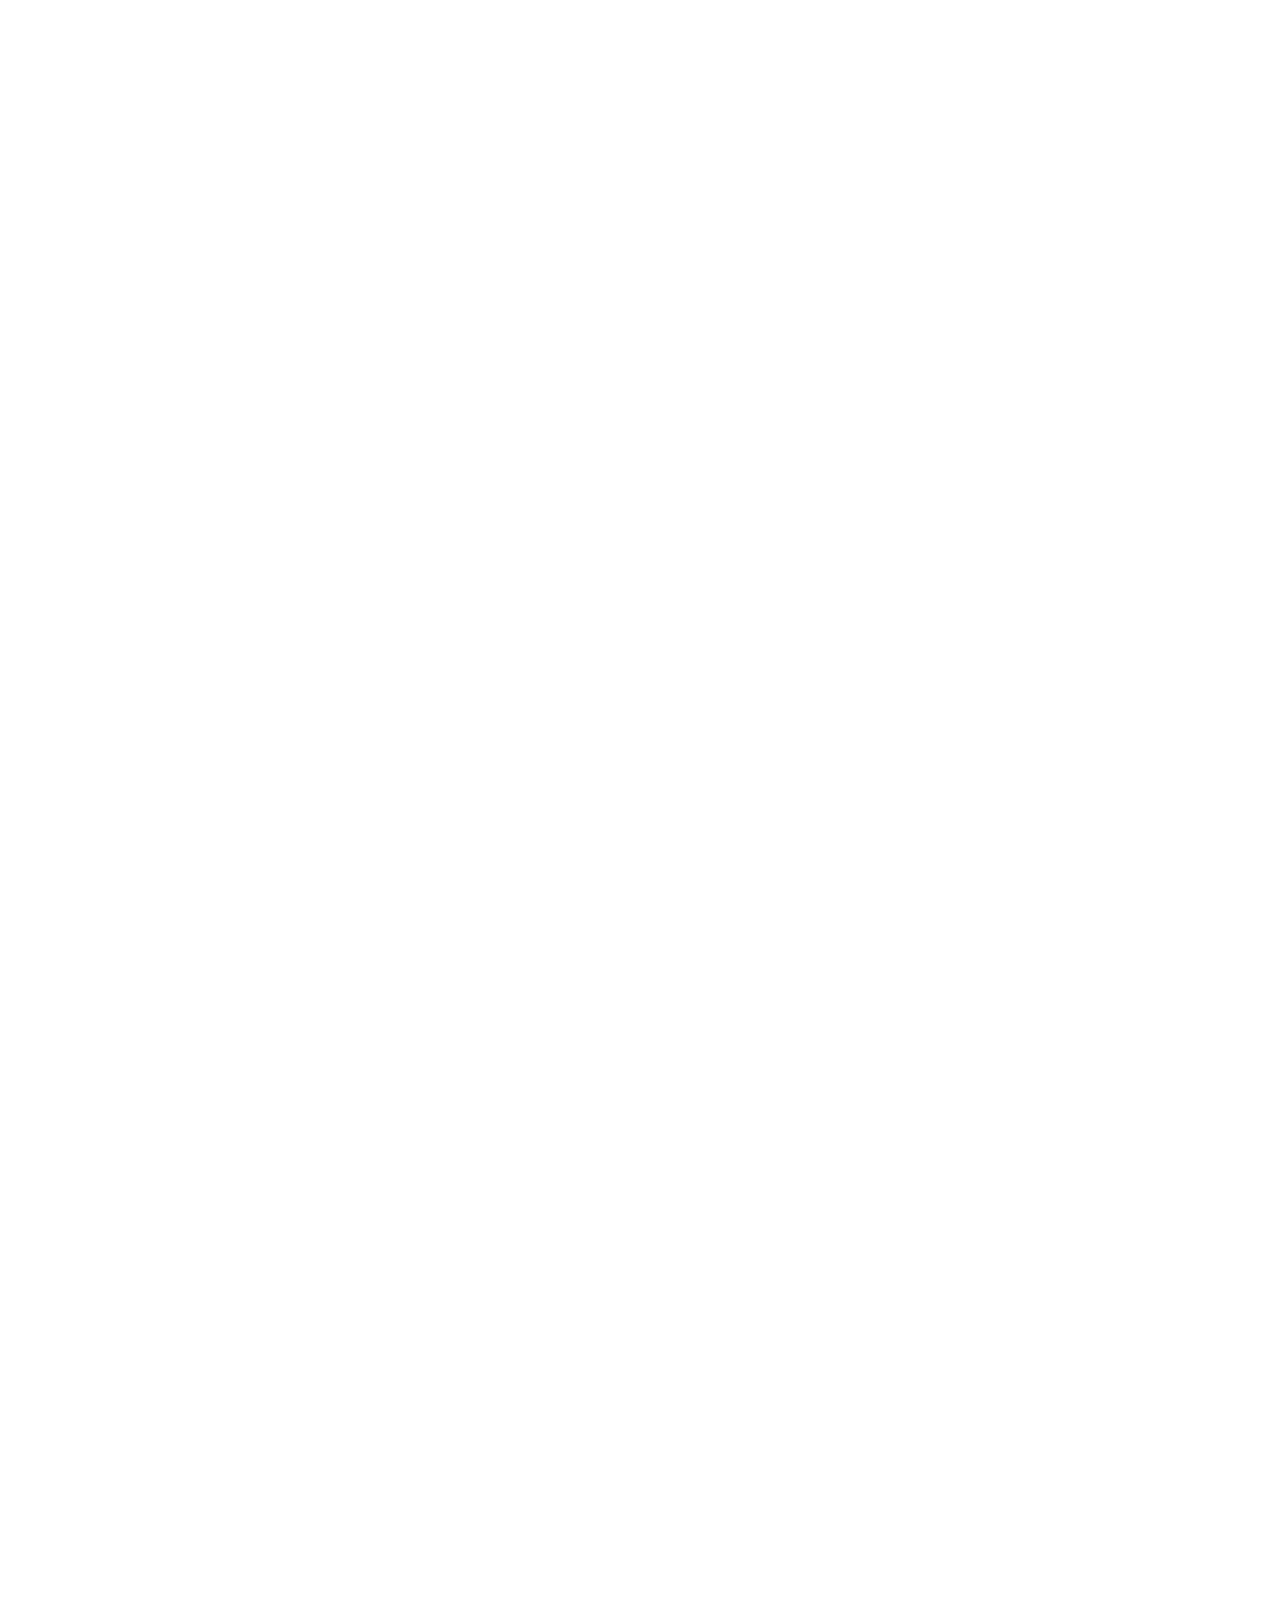
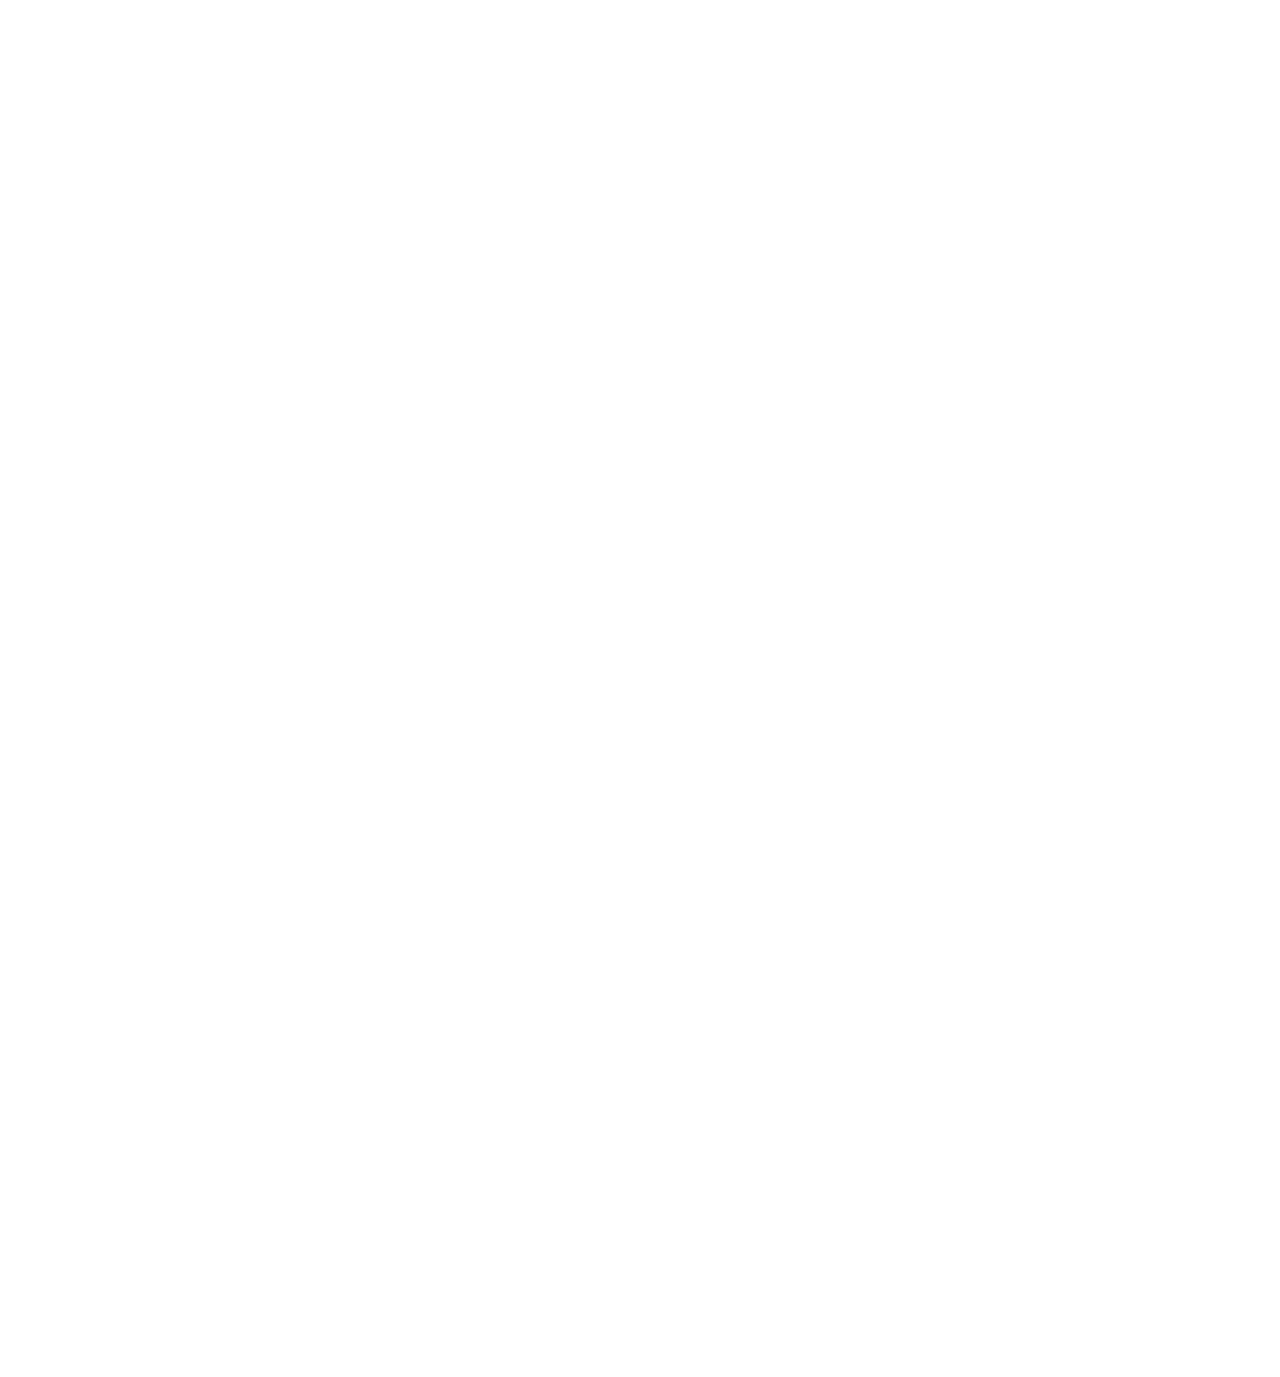
==== commit b056ffbb: "committed final changes" ====
--- a/index.html
+++ b/index.html
@@ -257,7 +257,7 @@
     <div class="container">
         <div class="text-center wow fadeInUp" data-wow-delay="0.1s">
             <h6 class="section-title bg-white text-center text-primary px-3">Packages</h6>
-            <h1 class="mb-5">Awesome Packages</h1>
+            <h1 class="mb-5">Family Escapades</h1>
         </div>
         <div class="row g-4 justify-content-center">
             
@@ -268,8 +268,8 @@
                         <img class="img-fluid" src="img\1514272720_andaman_island.jpg" alt="">
                     </div>
                     <div class="d-flex border-bottom">
-                        <small class="flex-fill text-center border-end py-2"><i class="fa fa-map-marker-alt text-primary me-2"></i>WEEKEND GETAWAY</small>
-                        <small class="flex-fill text-center border-end py-2"><i class="fa fa-calendar-alt text-primary me-2"></i>4 days</small>
+                        <small class="flex-fill text-center border-end py-2"><i class="fa fa-map-marker-alt text-primary me-2"></i>ISLANDS IN A BLINK</small>
+                        <small class="flex-fill text-center border-end py-2"><i class="fa fa-calendar-alt text-primary me-2"></i>3 Nights 4 days</small>
                         <small class="flex-fill text-center py-2"><i class="fa fa-user text-primary me-2"></i>1 Person</small>
                     </div>
                     <div class="text-center p-4">
@@ -297,8 +297,8 @@
                         <img class="img-fluid" src="img\IMG-20240928-WA0001.jpg" alt="">
                     </div>
                     <div class="d-flex border-bottom">
-                        <small class="flex-fill text-center border-end py-2"><i class="fa fa-map-marker-alt text-primary me-2"></i>EXOTIC ANDAMAN PACKAGE</small>
-                        <small class="flex-fill text-center border-end py-2"><i class="fa fa-calendar-alt text-primary me-2"></i>5 days</small>
+                        <small class="flex-fill text-center border-end py-2"><i class="fa fa-map-marker-alt text-primary me-2"></i>ISLANDER DELIGHT</small>
+                        <small class="flex-fill text-center border-end py-2"><i class="fa fa-calendar-alt text-primary me-2"></i>4 Nights 5 days</small>
                         <small class="flex-fill text-center py-2"><i class="fa fa-user text-primary me-2"></i>1 Person</small>
                     </div>
                     <div class="text-center p-4">
@@ -325,8 +325,8 @@
                         <img class="img-fluid" src="img\IMG-20240928-WA0002.jpg" alt="">
                     </div>
                     <div class="d-flex border-bottom">
-                        <small class="flex-fill text-center border-end py-2"><i class="fa fa-map-marker-alt text-primary me-2"></i>HOLIDAY IN ANDAMAN</small>
-                        <small class="flex-fill text-center border-end py-2"><i class="fa fa-calendar-alt text-primary me-2"></i>5 days</small>
+                        <small class="flex-fill text-center border-end py-2"><i class="fa fa-map-marker-alt text-primary me-2"></i>ANDAMAN DREAM VACATION</small>
+                        <small class="flex-fill text-center border-end py-2"><i class="fa fa-calendar-alt text-primary me-2"></i>5 Nights 6 days</small>
                         <small class="flex-fill text-center py-2"><i class="fa fa-user text-primary me-2"></i>1 Person</small>
                     </div>
                     <div class="text-center p-4">
@@ -355,8 +355,8 @@
                         <img class="img-fluid" src="img\IMG-20240928-WA0007.jpg" alt="">
                     </div>
                     <div class="d-flex border-bottom">
-                        <small class="flex-fill text-center border-end py-2"><i class="fa fa-map-marker-alt text-primary me-2"></i>ANDAMAN PACKAGES</small>
-                        <small class="flex-fill text-center border-end py-2"><i class="fa fa-calendar-alt text-primary me-2"></i>6 days</small>
+                        <small class="flex-fill text-center border-end py-2"><i class="fa fa-map-marker-alt text-primary me-2"></i>ANDAMAN Odyssey</small>
+                        <small class="flex-fill text-center border-end py-2"><i class="fa fa-calendar-alt text-primary me-2"></i>7 Nights 8 days</small>
                         <small class="flex-fill text-center py-2"><i class="fa fa-user text-primary me-2"></i>1 Person</small>
                     </div>
                     <div class="text-center p-4">
@@ -377,170 +377,14 @@
                 </div>
             </div>
 
-
             <div class="col-lg-4 col-md-6 wow fadeInUp" data-wow-delay="0.3s">
                 <div class="package-item">
                     <div class="overflow-hidden">
-                        <img class="img-fluid" src="img\IMG-20240928-WA0008.jpg" alt="">
+                        <img class="img-fluid" src="img\IMG-20240928-WA0007.jpg" alt="">
                     </div>
                     <div class="d-flex border-bottom">
-                        <small class="flex-fill text-center border-end py-2"><i class="fa fa-map-marker-alt text-primary me-2"></i>ANDAMAN DELIGHT’S</small>
-                        <small class="flex-fill text-center border-end py-2"><i class="fa fa-calendar-alt text-primary me-2"></i>6 days</small>
-                        <small class="flex-fill text-center py-2"><i class="fa fa-user text-primary me-2"></i>1 Person</small>
-                    </div>
-                    <div class="text-center p-4">
-                        <h3 class="mb-0"></h3>
-                        <div class="mb-3">
-                            <small class="fa fa-star text-primary"></small>
-                            <small class="fa fa-star text-primary"></small>
-                            <small class="fa fa-star text-primary"></small>
-                            <small class="fa fa-star text-primary"></small>
-                            <small class="fa fa-star text-primary"></small>
-                        </div>
-                        <p>Destination Covered: Shri Vijay Puram & Neil Island</p>
-                        <div class="d-flex justify-content-center mb-2">
-                            <a href="#book" class="btn btn-sm btn-primary px-3 border-end" style="border-radius: 30px 0 0 30px;">Book</a>
-                            <a href="#book" class="btn btn-sm btn-primary px-3" style="border-radius: 0 30px 30px 0;">Now</a>
-                        </div>
-                    </div>
-                </div>
-            </div>
-            <!-- Package 3 -->
-            <div class="col-lg-4 col-md-6 wow fadeInUp" data-wow-delay="0.5s">
-                <div class="package-item">
-                    <div class="overflow-hidden">
-                        <img class="img-fluid" src="img\IMG-20240928-WA0005.jpg" alt="">
-                    </div>
-                    <div class="d-flex border-bottom">
-                        <small class="flex-fill text-center border-end py-2"><i class="fa fa-map-marker-alt text-primary me-2"></i>FAMILY ANDAMAN PACKAGE</small>
-                        <small class="flex-fill text-center border-end py-2"><i class="fa fa-calendar-alt text-primary me-2"></i>8 days</small>
-                        <small class="flex-fill text-center py-2"><i class="fa fa-user text-primary me-2"></i>1 Person</small>
-                    </div>
-                    <div class="text-center p-4">
-                        <h3 class="mb-0"></h3>
-                        <div class="mb-3">
-                            <small class="fa fa-star text-primary"></small>
-                            <small class="fa fa-star text-primary"></small>
-                            <small class="fa fa-star text-primary"></small>
-                            <small class="fa fa-star text-primary"></small>
-                            <small class="fa fa-star text-primary"></small>
-                        </div>
-                        <p>Destination Covered: Shri Vijay Puram, Neil Island & Havelock Island</p>
-                        <div class="d-flex justify-content-center mb-2">
-                            <a href="#book" class="btn btn-sm btn-primary px-3 border-end" style="border-radius: 30px 0 0 30px;">Book</a>
-                            <a href="#book" class="btn btn-sm btn-primary px-3" style="border-radius: 0 30px 30px 0;">Now</a>
-                        </div>
-                    </div>
-                </div>
-            </div>
-
-
-
-
-
-            <div class="col-lg-4 col-md-6 wow fadeInUp" data-wow-delay="0.5s">
-                <div class="package-item">
-                    <div class="overflow-hidden">
-                        <img class="img-fluid" src="img\IMG-20240928-WA0004.jpg" alt="">
-                    </div>
-                    <div class="d-flex border-bottom">
-                        <small class="flex-fill text-center border-end py-2"><i class="fa fa-map-marker-alt text-primary me-2"></i>BLISSFUL ANDAMAN PACKAGE</small>
-                        <small class="flex-fill text-center border-end py-2"><i class="fa fa-calendar-alt text-primary me-2"></i>7 days</small>
-                        <small class="flex-fill text-center py-2"><i class="fa fa-user text-primary me-2"></i>2 Person</small>
-                    </div>
-                    <div class="text-center p-4">
-                        <h3 class="mb-0"></h3>
-                        <div class="mb-3">
-                            <small class="fa fa-star text-primary"></small>
-                            <small class="fa fa-star text-primary"></small>
-                            <small class="fa fa-star text-primary"></small>
-                            <small class="fa fa-star text-primary"></small>
-                            <small class="fa fa-star text-primary"></small>
-                        </div>
-                        <p>Destination Covered : Shri Vijay Puram, Neil Island & Havelock Island</p>
-                        <div class="d-flex justify-content-center mb-2">
-                            <a href="#book" class="btn btn-sm btn-primary px-3 border-end" style="border-radius: 30px 0 0 30px;">Book</a>
-                            <a href="#book" class="btn btn-sm btn-primary px-3" style="border-radius: 0 30px 30px 0;">Now</a>
-                        </div>
-                    </div>
-                </div>
-            </div>
-
-            <div class="col-lg-4 col-md-6 wow fadeInUp" data-wow-delay="0.5s">
-                <div class="package-item">
-                    <div class="overflow-hidden">
-                        <img class="img-fluid" src="img\IMG-20240928-WA0003.jpg" alt="">
-                    </div>
-                    <div class="d-flex border-bottom">
-                        <small class="flex-fill text-center border-end py-2"><i class="fa fa-map-marker-alt text-primary me-2"></i>ANDAMAN RUNAWAY</small>
-                        <small class="flex-fill text-center border-end py-2"><i class="fa fa-calendar-alt text-primary me-2"></i>9 days</small>
-                        <small class="flex-fill text-center py-2"><i class="fa fa-user text-primary me-2"></i>1 Person</small>
-                    </div>
-                    <div class="text-center p-4">
-                        <h3 class="mb-0"></h3>
-                        <div class="mb-3">
-                            <small class="fa fa-star text-primary"></small>
-                            <small class="fa fa-star text-primary"></small>
-                            <small class="fa fa-star text-primary"></small>
-                            <small class="fa fa-star text-primary"></small>
-                            <small class="fa fa-star text-primary"></small>
-                        </div>
-                        <p>Destination Covered : Shri Vijay Puram, Neil Island & Havelock Island</p>
-                        <div class="d-flex justify-content-center mb-2">
-                            <a href="#book" class="btn btn-sm btn-primary px-3 border-end" style="border-radius: 30px 0 0 30px;">Book</a>
-                            <a href="#book" class="btn btn-sm btn-primary px-3" style="border-radius: 0 30px 30px 0;">Now</a>
-                        </div>
-                    </div>
-                </div>
-            </div>
-
-
-
-
-
-
-
-
-
-            <div class="col-lg-4 col-md-6 wow fadeInUp" data-wow-delay="0.5s">
-                <div class="package-item">
-                    <div class="overflow-hidden">
-                        <img class="img-fluid" src="img\package-2.jpg" alt="">
-                    </div>
-                    <div class="d-flex border-bottom">
-                        <small class="flex-fill text-center border-end py-2"><i class="fa fa-map-marker-alt text-primary me-2"></i>EXPLORE ANDAMAN</small>
-                        <small class="flex-fill text-center border-end py-2"><i class="fa fa-calendar-alt text-primary me-2"></i>10 days</small>
-                        <small class="flex-fill text-center py-2"><i class="fa fa-user text-primary me-2"></i>1 Person</small>
-                    </div>
-                    <div class="text-center p-4">
-                        <h3 class="mb-0"></h3>
-                        <div class="mb-3">
-                            <small class="fa fa-star text-primary"></small>
-                            <small class="fa fa-star text-primary"></small>
-                            <small class="fa fa-star text-primary"></small>
-                            <small class="fa fa-star text-primary"></small>
-                            <small class="fa fa-star text-primary"></small>
-                        </div>
-                        <p>Destination Covered : Shri Vijay Puram, Neil Island & Havelock Island</p>
-                        <div class="d-flex justify-content-center mb-2">
-                            <a href="#book" class="btn btn-sm btn-primary px-3 border-end" style="border-radius: 30px 0 0 30px;">Book</a>
-                            <a href="#book" class="btn btn-sm btn-primary px-3" style="border-radius: 0 30px 30px 0;">Now</a>
-                        </div>
-                    </div>
-                </div>
-            </div>
-
-
-
-
-            <div class="col-lg-4 col-md-6 wow fadeInUp" data-wow-delay="0.5s">
-                <div class="package-item">
-                    <div class="overflow-hidden">
-                        <img class="img-fluid" src="img\package-1.jpg" alt="">
-                    </div>
-                    <div class="d-flex border-bottom">
-                        <small class="flex-fill text-center border-end py-2"><i class="fa fa-map-marker-alt text-primary me-2"></i>HONEYMOON DELIGHTS</small>
-                        <small class="flex-fill text-center border-end py-2"><i class="fa fa-calendar-alt text-primary me-2"></i>3 days</small>
+                        <small class="flex-fill text-center border-end py-2"><i class="fa fa-map-marker-alt text-primary me-2"></i>ALLURE OF ANDAMAN</small>
+                        <small class="flex-fill text-center border-end py-2"><i class="fa fa-calendar-alt text-primary me-2"></i>6 Nights 7 days</small>
                         <small class="flex-fill text-center py-2"><i class="fa fa-user text-primary me-2"></i>1 Person</small>
                     </div>
                     <div class="text-center p-4">
@@ -561,76 +405,157 @@
                 </div>
             </div>
 
-
-
-            <div class="col-lg-4 col-md-6 wow fadeInUp" data-wow-delay="0.5s">
-                <div class="package-item">
-                    <div class="overflow-hidden">
-                        <img class="img-fluid" src="img\IMG-20240928-WA0006.jpg" alt="">
-                    </div>
-                    <div class="d-flex border-bottom">
-                        <small class="flex-fill text-center border-end py-2"><i class="fa fa-map-marker-alt text-primary me-2"></i>ROMANTIC GETAWAY</small>
-                        <small class="flex-fill text-center border-end py-2"><i class="fa fa-calendar-alt text-primary me-2"></i>6 days</small>
-                        <small class="flex-fill text-center py-2"><i class="fa fa-user text-primary me-2"></i>1 Person</small>
-                    </div>
-                    <div class="text-center p-4">
-                        <h3 class="mb-0"></h3>
-                        <div class="mb-3">
-                            <small class="fa fa-star text-primary"></small>
-                            <small class="fa fa-star text-primary"></small>
-                            <small class="fa fa-star text-primary"></small>
-                            <small class="fa fa-star text-primary"></small>
-                            <small class="fa fa-star text-primary"></small>
-                        </div>
-                        <p>Destination Covered : Shri Vijay Puram & Havelock Island</p>
-                        <div class="d-flex justify-content-center mb-2">
-                            <a href="#book" class="btn btn-sm btn-primary px-3 border-end" style="border-radius: 30px 0 0 30px;">Book</a>
-                            <a href="#book" class="btn btn-sm btn-primary px-3" style="border-radius: 0 30px 30px 0;">Now</a>
-                        </div>
-                    </div>
-                </div>
-            </div>
-
-
-
-            <div class="col-lg-4 col-md-6 wow fadeInUp" data-wow-delay="0.5s">
-                <div class="package-item">
-                    <div class="overflow-hidden">
-                        <img class="img-fluid" src="img\IMG-20240928-WA0001.jpg" alt="">
-                    </div>
-                    <div class="d-flex border-bottom">
-                        <small class="flex-fill text-center border-end py-2"><i class="fa fa-map-marker-alt text-primary me-2"></i>HONEYMOON ESCAPADES</small>
-                        <small class="flex-fill text-center border-end py-2"><i class="fa fa-calendar-alt text-primary me-2"></i>7 days</small>
-                        <small class="flex-fill text-center py-2"><i class="fa fa-user text-primary me-2"></i>1 Person</small>
-                    </div>
-                    <div class="text-center p-4">
-                        <h3 class="mb-0"></h3>
-                        <div class="mb-3">
-                            <small class="fa fa-star text-primary"></small>
-                            <small class="fa fa-star text-primary"></small>
-                            <small class="fa fa-star text-primary"></small>
-                            <small class="fa fa-star text-primary"></small>
-                            <small class="fa fa-star text-primary"></small>
-                        </div>
-                        <p>Destination Covered : Shri Vijay Puram, Neil Island & Havelock Island</p>
-                        <div class="d-flex justify-content-center mb-2">
-                            <a href="#book" class="btn btn-sm btn-primary px-3 border-end" style="border-radius: 30px 0 0 30px;">Book</a>
-                            <a href="#book" class="btn btn-sm btn-primary px-3" style="border-radius: 0 30px 30px 0;">Now</a>
-                        </div>
-                    </div>
-                </div>
-            </div>
-
-
-
-
-
-
-
-
-
-
-
+            <div class="text-center wow fadeInUp" data-wow-delay="0.1s">
+                <h6 class="section-title bg-white text-center text-primary px-3">Packages</h6>
+                <h1 class="mb-5">HONEYMOON ESCAPADES</h1>
+            </div>
+            <div class="row g-4 justify-content-center">
+                
+                <!-- Package 1 -->
+                <div class="col-lg-4 col-md-6 wow fadeInUp" data-wow-delay="0.1s">
+                    <div class="package-item">
+                        <div class="overflow-hidden">
+                            <img class="img-fluid" src="img\1514272720_andaman_island.jpg" alt="">
+                        </div>
+                        <div class="d-flex border-bottom">
+                            <small class="flex-fill text-center border-end py-2"><i class="fa fa-map-marker-alt text-primary me-2"></i>Romance by the Bay</small>
+                            <small class="flex-fill text-center border-end py-2"><i class="fa fa-calendar-alt text-primary me-2"></i>3 Nights 4 days</small>
+                            <small class="flex-fill text-center py-2"><i class="fa fa-user text-primary me-2"></i>1 couple</small>
+                        </div>
+                        <div class="text-center p-4">
+                            <h3 class="mb-0">    <br></h3>
+                            <div class="mb-3">
+                                <small class="fa fa-star text-primary"></small>
+                                <small class="fa fa-star text-primary"></small>
+                                <small class="fa fa-star text-primary"></small>
+                                <small class="fa fa-star text-primary"></small>
+                                <small class="fa fa-star text-primary"></small>
+                            </div>
+                            <p>Destination Covered: Shri Vijay Puram Island</p>
+                            <div class="d-flex justify-content-center mb-2">
+                                <a href="#book" class="btn btn-sm btn-primary px-3 border-end" style="border-radius: 30px 0 0 30px;">Book</a>
+                                <a href="#book" class="btn btn-sm btn-primary px-3" style="border-radius: 0 30px 30px 0;">Now</a>
+                            </div>
+                        </div>
+                    </div>
+                </div>
+                
+                <!-- Package 2 -->
+                <div class="col-lg-4 col-md-6 wow fadeInUp" data-wow-delay="0.3s">
+                    <div class="package-item">
+                        <div class="overflow-hidden">
+                            <img class="img-fluid" src="img\IMG-20240928-WA0001.jpg" alt="">
+                        </div>
+                        <div class="d-flex border-bottom">
+                            <small class="flex-fill text-center border-end py-2"><i class="fa fa-map-marker-alt text-primary me-2"></i>Tides of love Journey</small>
+                            <small class="flex-fill text-center border-end py-2"><i class="fa fa-calendar-alt text-primary me-2"></i>4 Nights 5 days</small>
+                            <small class="flex-fill text-center py-2"><i class="fa fa-user text-primary me-2"></i>1 couple</small>
+                        </div>
+                        <div class="text-center p-4">
+                            <h3 class="mb-0"></h3>
+                            <div class="mb-3">
+                                <small class="fa fa-star text-primary"></small>
+                                <small class="fa fa-star text-primary"></small>
+                                <small class="fa fa-star text-primary"></small>
+                                <small class="fa fa-star text-primary"></small>
+                                <small class="fa fa-star text-primary"></small>
+                            </div>
+                            <p>Destination Covered: Shri Vijay Puram & Havelock Island</p>
+                            <div class="d-flex justify-content-center mb-2">
+                                <a href="#book" class="btn btn-sm btn-primary px-3 border-end" style="border-radius: 30px 0 0 30px;">Book</a>
+                                <a href="#book" class="btn btn-sm btn-primary px-3" style="border-radius: 0 30px 30px 0;">Now</a>
+                            </div>
+                        </div>
+                    </div>
+                </div>
+    
+                <div class="col-lg-4 col-md-6 wow fadeInUp" data-wow-delay="0.3s">
+                    <div class="package-item">
+                        <div class="overflow-hidden">
+                            <img class="img-fluid" src="img\IMG-20240928-WA0002.jpg" alt="">
+                        </div>
+                        <div class="d-flex border-bottom">
+                            <small class="flex-fill text-center border-end py-2"><i class="fa fa-map-marker-alt text-primary me-2"></i>Hearts in Harmony Retreat</small>
+                            <small class="flex-fill text-center border-end py-2"><i class="fa fa-calendar-alt text-primary me-2"></i>5 Nights 6 days</small>
+                            <small class="flex-fill text-center py-2"><i class="fa fa-user text-primary me-2"></i>1 couple</small>
+                        </div>
+                        <div class="text-center p-4">
+                            <h3 class="mb-0"></h3>
+                            <div class="mb-3">
+                                <small class="fa fa-star text-primary"></small>
+                                <small class="fa fa-star text-primary"></small>
+                                <small class="fa fa-star text-primary"></small>
+                                <small class="fa fa-star text-primary"></small>
+                                <small class="fa fa-star text-primary"></small>
+                            </div>
+                            <p>Destination Covered: Shri Vijay Puram & Havelock Island</p>
+                            <div class="d-flex justify-content-center mb-2">
+                                <a href="#book" class="btn btn-sm btn-primary px-3 border-end" style="border-radius: 30px 0 0 30px;">Book</a>
+                                <a href="#book" class="btn btn-sm btn-primary px-3" style="border-radius: 0 30px 30px 0;">Now</a>
+                            </div>
+                        </div>
+                    </div>
+                </div>
+                
+                
+    
+                <div class="col-lg-4 col-md-6 wow fadeInUp" data-wow-delay="0.3s">
+                    <div class="package-item">
+                        <div class="overflow-hidden">
+                            <img class="img-fluid" src="img\IMG-20240928-WA0007.jpg" alt="">
+                        </div>
+                        <div class="d-flex border-bottom">
+                            <small class="flex-fill text-center border-end py-2"><i class="fa fa-map-marker-alt text-primary me-2"></i>Enchanting Isles of Love</small>
+                            <small class="flex-fill text-center border-end py-2"><i class="fa fa-calendar-alt text-primary me-2"></i>6 Nights 7 days</small>
+                            <small class="flex-fill text-center py-2"><i class="fa fa-user text-primary me-2"></i>1 couple</small>
+                        </div>
+                        <div class="text-center p-4">
+                            <h3 class="mb-0"></h3>
+                            <div class="mb-3">
+                                <small class="fa fa-star text-primary"></small>
+                                <small class="fa fa-star text-primary"></small>
+                                <small class="fa fa-star text-primary"></small>
+                                <small class="fa fa-star text-primary"></small>
+                                <small class="fa fa-star text-primary"></small>
+                            </div>
+                            <p>Destination Covered: Shri Vijay Puram & Havelock Island</p>
+                            <div class="d-flex justify-content-center mb-2">
+                                <a href="#book" class="btn btn-sm btn-primary px-3 border-end" style="border-radius: 30px 0 0 30px;">Book</a>
+                                <a href="#book" class="btn btn-sm btn-primary px-3" style="border-radius: 0 30px 30px 0;">Now</a>
+                            </div>
+                        </div>
+                    </div>
+                </div>
+    
+    
+                <div class="col-lg-4 col-md-6 wow fadeInUp" data-wow-delay="0.3s">
+                    <div class="package-item">
+                        <div class="overflow-hidden">
+                            <img class="img-fluid" src="img\IMG-20240928-WA0008.jpg" alt="">
+                        </div>
+                        <div class="d-flex border-bottom">
+                            <small class="flex-fill text-center border-end py-2"><i class="fa fa-map-marker-alt text-primary me-2"></i>Love Beyond Horizon</small>
+                            <small class="flex-fill text-center border-end py-2"><i class="fa fa-calendar-alt text-primary me-2"></i>7 Nights 8 Days</small>
+                            <small class="flex-fill text-center py-2"><i class="fa fa-user text-primary me-2"></i>1 couple</small>
+                        </div>
+                        <div class="text-center p-4">
+                            <h3 class="mb-0"></h3>
+                            <div class="mb-3">
+                                <small class="fa fa-star text-primary"></small>
+                                <small class="fa fa-star text-primary"></small>
+                                <small class="fa fa-star text-primary"></small>
+                                <small class="fa fa-star text-primary"></small>
+                                <small class="fa fa-star text-primary"></small>
+                            </div>
+                            <p>Destination Covered: Shri Vijay Puram & Neil Island</p>
+                            <div class="d-flex justify-content-center mb-2">
+                                <a href="#book" class="btn btn-sm btn-primary px-3 border-end" style="border-radius: 30px 0 0 30px;">Book</a>
+                                <a href="#book" class="btn btn-sm btn-primary px-3" style="border-radius: 0 30px 30px 0;">Now</a>
+                            </div>
+                        </div>
+                    </div>
+                </div>
+                    </div>
 
         </div>
     </div>
@@ -726,17 +651,6 @@
                             <p class="mb-0">Choose a destination and explore new horizons with unique experiences tailored to your travel dreams.</p>
                         </div>
                     </div>
-                    <div class="col-lg-4 col-sm-6 text-center pt-4 wow fadeInUp" data-wow-delay="0.3s">
-                        <div class="position-relative border border-primary pt-5 pb-4 px-4">
-                            <div class="d-inline-flex align-items-center justify-content-center bg-primary rounded-circle position-absolute top-0 start-50 translate-middle shadow" style="width: 100px; height: 100px;">
-                                <i class="fa fa-dollar-sign fa-3x text-white"></i>
-                            </div>
-                            <h5 class="mt-4">Pay Online</h5>
-                            <hr class="w-25 mx-auto bg-primary mb-1">
-                            <hr class="w-50 mx-auto bg-primary mt-0">
-                            <p class="mb-0">Conveniently pay online with secure transactions, making your bookings easy and hassle-free in seconds.</p>
-                        </div>
-                    </div>
                     <div class="col-lg-4 col-sm-6 text-center pt-4 wow fadeInUp" data-wow-delay="0.5s">
                         <div class="position-relative border border-primary pt-5 pb-4 px-4">
                             <div class="d-inline-flex align-items-center justify-content-center bg-primary rounded-circle position-absolute top-0 start-50 translate-middle shadow" style="width: 100px; height: 100px;">
@@ -752,127 +666,6 @@
             </div>
         </div>
         <!-- Process Start -->
-    
-    
-        <!-- Team Start -->
-        <section class="travelguides" id="travelguides">
-        <div class="container-xxl py-5">
-            <div class="container">
-                <div class="text-center wow fadeInUp" data-wow-delay="0.1s">
-                    <h6 class="section-title bg-white text-center text-primary px-3">Travel Guide</h6>
-                    <h1 class="mb-5">Meet Our Guide</h1>
-                </div>
-                <div class="row g-4">
-                    <div class="col-lg-3 col-md-6 wow fadeInUp" data-wow-delay="0.1s">
-                        <div class="team-item">
-                            <div class="overflow-hidden">
-                                <img class="img-fluid" src="img/team-1.jpg" alt="">
-                            </div>
-                            <div class="position-relative d-flex justify-content-center" style="margin-top: -19px;">
-                                <a class="btn btn-square mx-1" href=""><i class="fab fa-facebook-f"></i></a>
-                                <a class="btn btn-square mx-1" href=""><i class="fab fa-twitter"></i></a>
-                                <a class="btn btn-square mx-1" href=""><i class="fab fa-instagram"></i></a>
-                            </div>
-                            <div class="text-center p-4">
-                                <h5 class="mb-0">Aarav Khan</h5>
-                                <small>Tour Guide</small>
-                            </div>
-                        </div>
-                    </div>
-                    <div class="col-lg-3 col-md-6 wow fadeInUp" data-wow-delay="0.3s">
-                        <div class="team-item">
-                            <div class="overflow-hidden">
-                                <img class="img-fluid" src="img/team-2.jpg" alt="">
-                            </div>
-                            <div class="position-relative d-flex justify-content-center" style="margin-top: -19px;">
-                                <a class="btn btn-square mx-1" href=""><i class="fab fa-facebook-f"></i></a>
-                                <a class="btn btn-square mx-1" href=""><i class="fab fa-twitter"></i></a>
-                                <a class="btn btn-square mx-1" href=""><i class="fab fa-instagram"></i></a>
-                            </div>
-                            <div class="text-center p-4">
-                                <h5 class="mb-0">Ananya Khatun</h5>
-                                <small>Tour Guide</small>
-                            </div>
-                        </div>
-                    </div>
-                    <div class="col-lg-3 col-md-6 wow fadeInUp" data-wow-delay="0.5s">
-                        <div class="team-item">
-                            <div class="overflow-hidden">
-                                <img class="img-fluid" src="img/team-3.jpg" alt="">
-                            </div>
-                            <div class="position-relative d-flex justify-content-center" style="margin-top: -19px;">
-                                <a class="btn btn-square mx-1" href=""><i class="fab fa-facebook-f"></i></a>
-                                <a class="btn btn-square mx-1" href=""><i class="fab fa-twitter"></i></a>
-                                <a class="btn btn-square mx-1" href=""><i class="fab fa-instagram"></i></a>
-                            </div>
-                            <div class="text-center p-4">
-                                <h5 class="mb-0">Vivaan Das</h5>
-                                <small>Tour Manager</small>
-                            </div>
-                        </div>
-                    </div>
-                    <div class="col-lg-3 col-md-6 wow fadeInUp" data-wow-delay="0.7s">
-                        <div class="team-item">
-                            <div class="overflow-hidden">
-                                <img class="img-fluid" src="img/team-4.jpg" alt="">
-                            </div>
-                            <div class="position-relative d-flex justify-content-center" style="margin-top: -19px;">
-                                <a class="btn btn-square mx-1" href=""><i class="fab fa-facebook-f"></i></a>
-                                <a class="btn btn-square mx-1" href=""><i class="fab fa-twitter"></i></a>
-                                <a class="btn btn-square mx-1" href=""><i class="fab fa-instagram"></i></a>
-                            </div>
-                            <div class="text-center p-4">
-                                <h5 class="mb-0">Kavya Ansari</h5>
-                                <small>Travel Consultant</small>
-                            </div>
-                        </div>
-                    </div>
-                </div>
-            </div>
-        </div>
-        </section>
-        <!-- Team End -->
-    
-    
-        <!-- Testimonial Start -->
-        <section class="testimonials" id="testimonials">
-        <div class="container-xxl py-5 wow fadeInUp" data-wow-delay="0.1s">
-            <div class="container">
-                <div class="text-center">
-                    <h6 class="section-title bg-white text-center text-primary px-3">Testimonial</h6>
-                    <h1 class="mb-5">Our Clients Say!!!</h1>
-                </div>
-                <div class="owl-carousel testimonial-carousel position-relative">
-                    <div class="testimonial-item bg-white text-center border p-4">
-                        <img class="bg-white rounded-circle shadow p-1 mx-auto mb-3" src="img/testimonial-1.jpg" style="width: 80px; height: 80px;">
-                        <h5 class="mb-0">Sophia</h5>
-                        <p>USA</p>
-                        <p class="mb-0">Our trip was beyond incredible! The itinerary was perfectly planned, and the tour guides were knowledgeable and friendly. Every destination felt like a new adventure. Highly recommend!</p>
-                    </div>
-                    <div class="testimonial-item bg-white text-center border p-4">
-                        <img class="bg-white rounded-circle shadow p-1 mx-auto mb-3" src="img/testimonial-2.jpg" style="width: 80px; height: 80px;">
-                        <h5 class="mb-0">Matteo</h5>
-                        <p>Germany</p>
-                        <p class="mt-2 mb-0">This was our first time traveling with this company, and it won’t be the last! The accommodations were luxurious, and every detail was handled professionally. We felt so well taken care of.</p>
-                    </div>
-                    <div class="testimonial-item bg-white text-center border p-4">
-                        <img class="bg-white rounded-circle shadow p-1 mx-auto mb-3" src="img/testimonial-3.jpg" style="width: 80px; height: 80px;">
-                        <h5 class="mb-0">Oliver</h5>
-                        <p>Ireland</p>
-                        <p class="mt-2 mb-0">From the moment we booked until the end of our trip, everything was seamless. The activities were fun, and we got to experience authentic culture and cuisine. Truly a once-in-a-lifetime experience!</p>
-                    </div>
-                    <div class="testimonial-item bg-white text-center border p-4">
-                        <img class="bg-white rounded-circle shadow p-1 mx-auto mb-3" src="img/testimonial-4.jpg" style="width: 80px; height: 80px;">
-                        <h5 class="mb-0">Eliana</h5>
-                        <p>France</p>
-                        <p class="mt-2 mb-0">I can’t express how much we loved this trip! Every destination was more beautiful than the last. The local guides were friendly, and we learned so much about each place. Everything was perfect.</p>
-                    </div>
-                </div>
-            </div>
-        </div>
-        </section>
-        <!-- Testimonial End -->
-            
         
 
     <!-- Footer Start -->
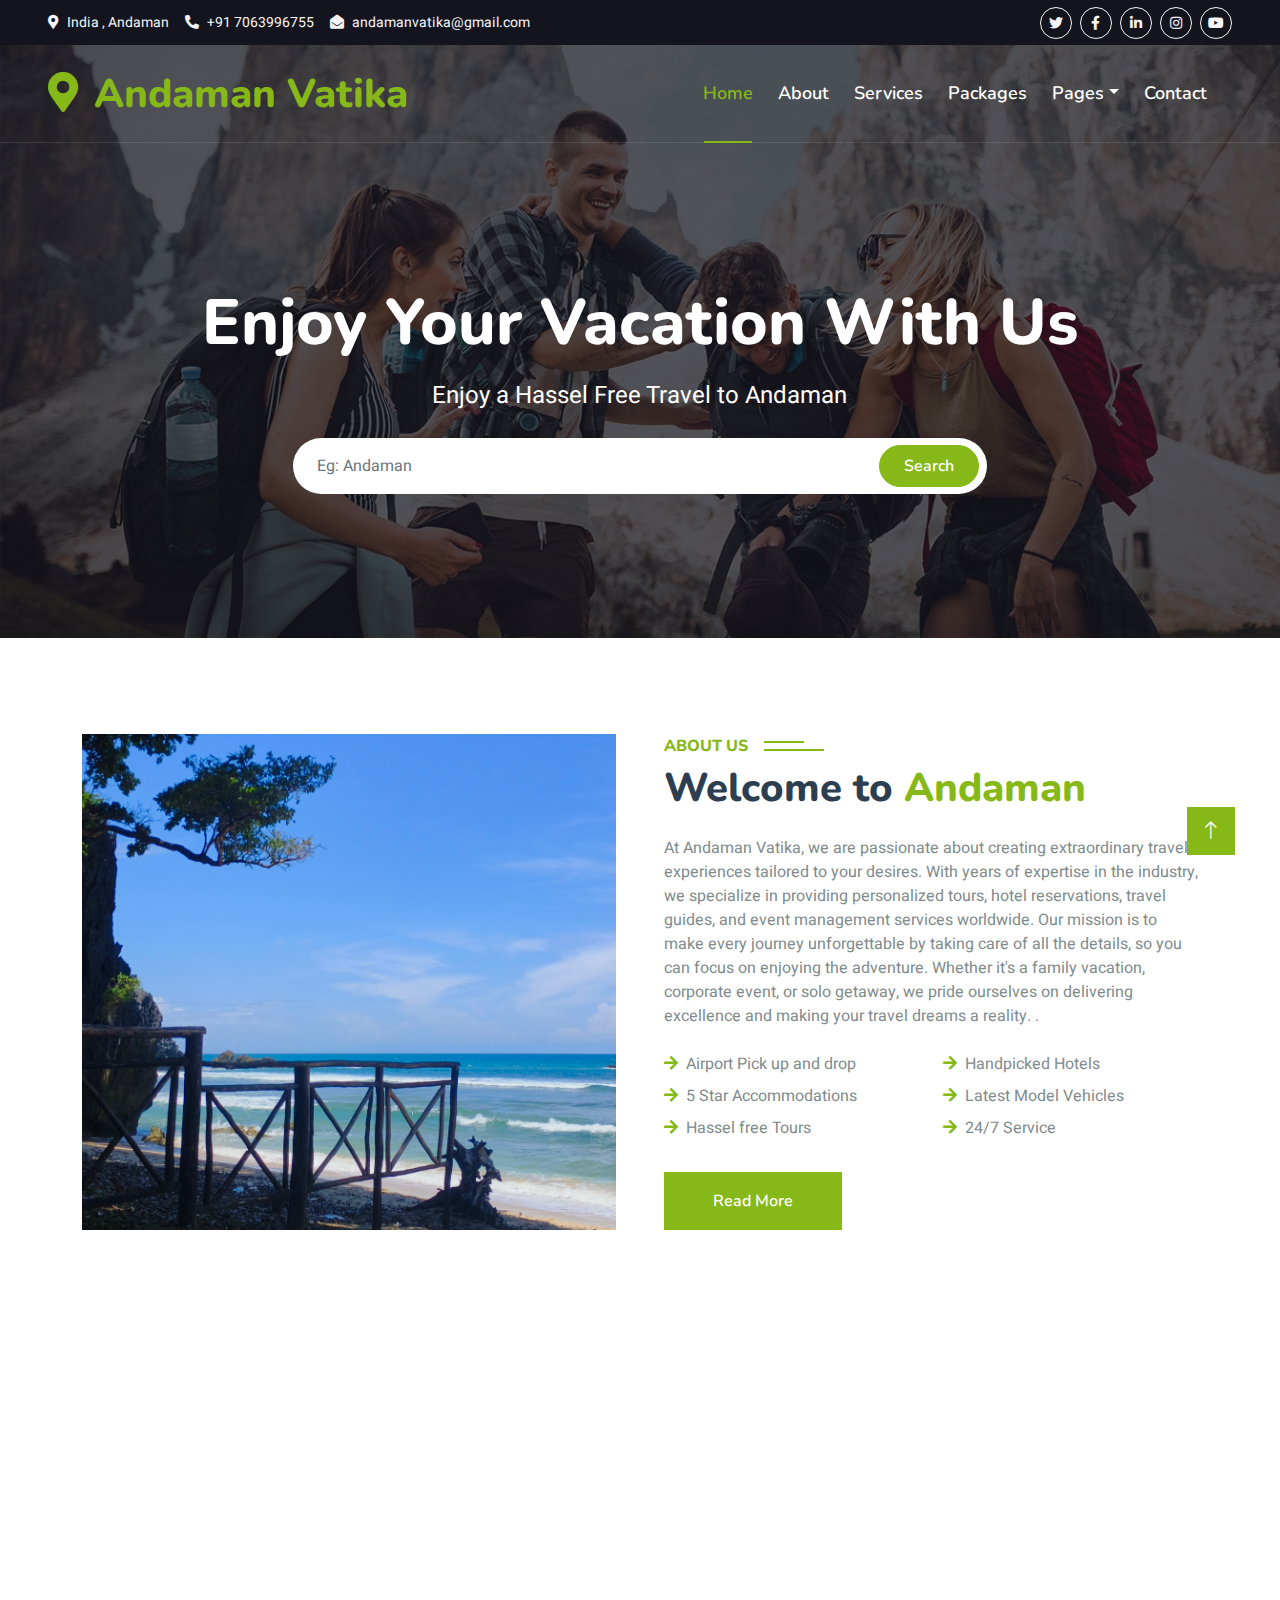
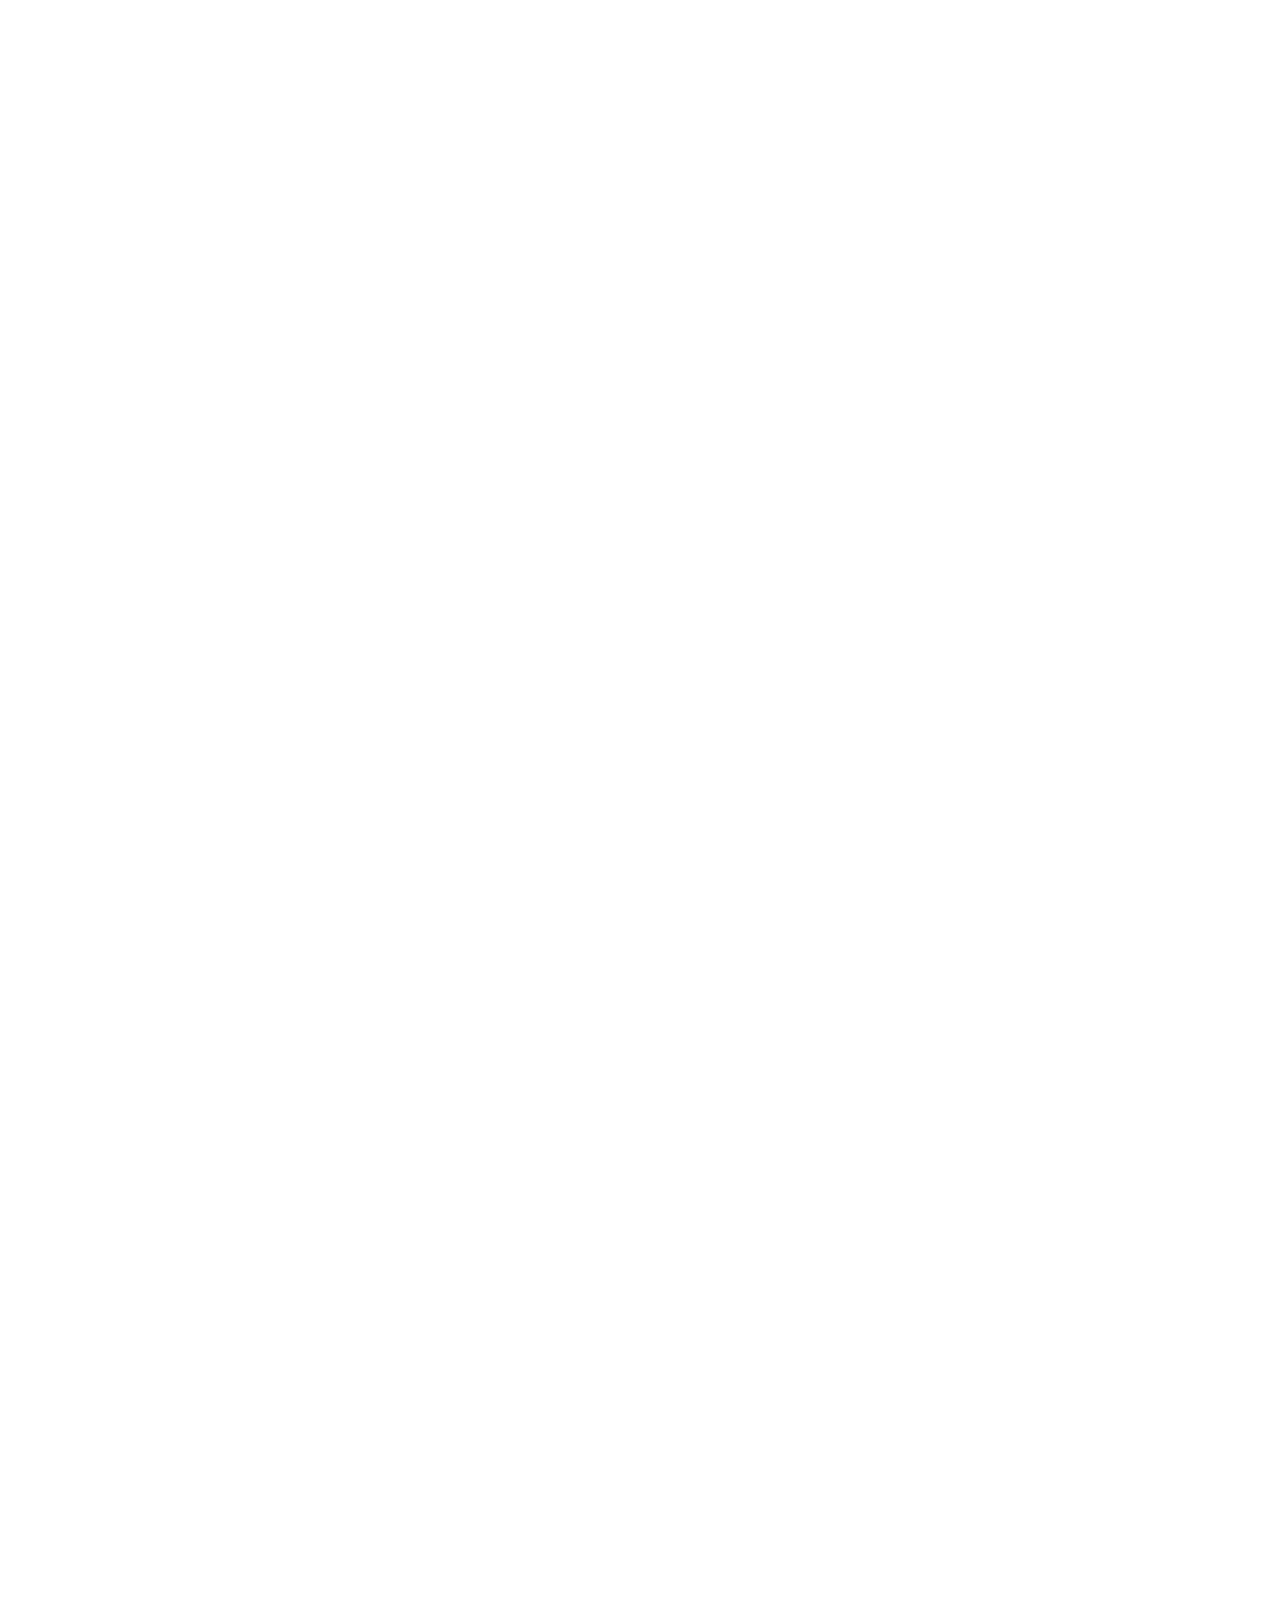
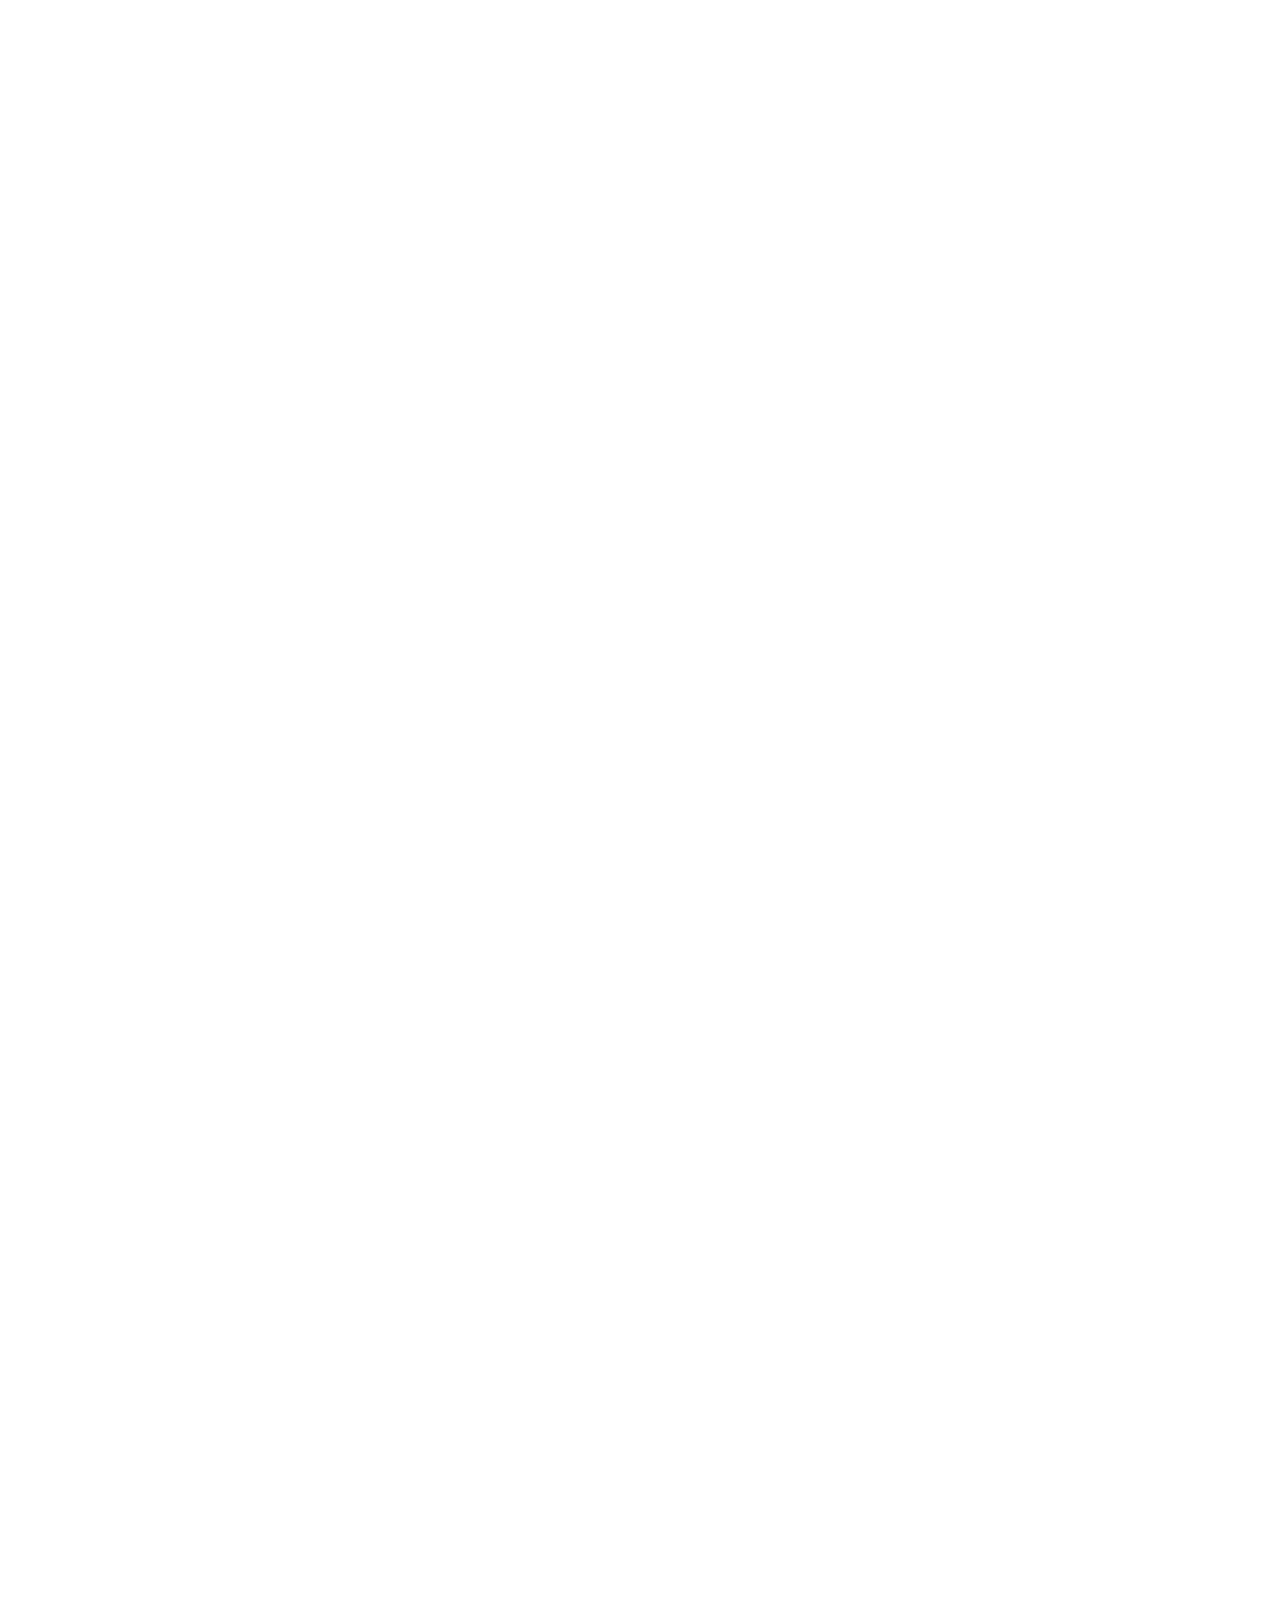
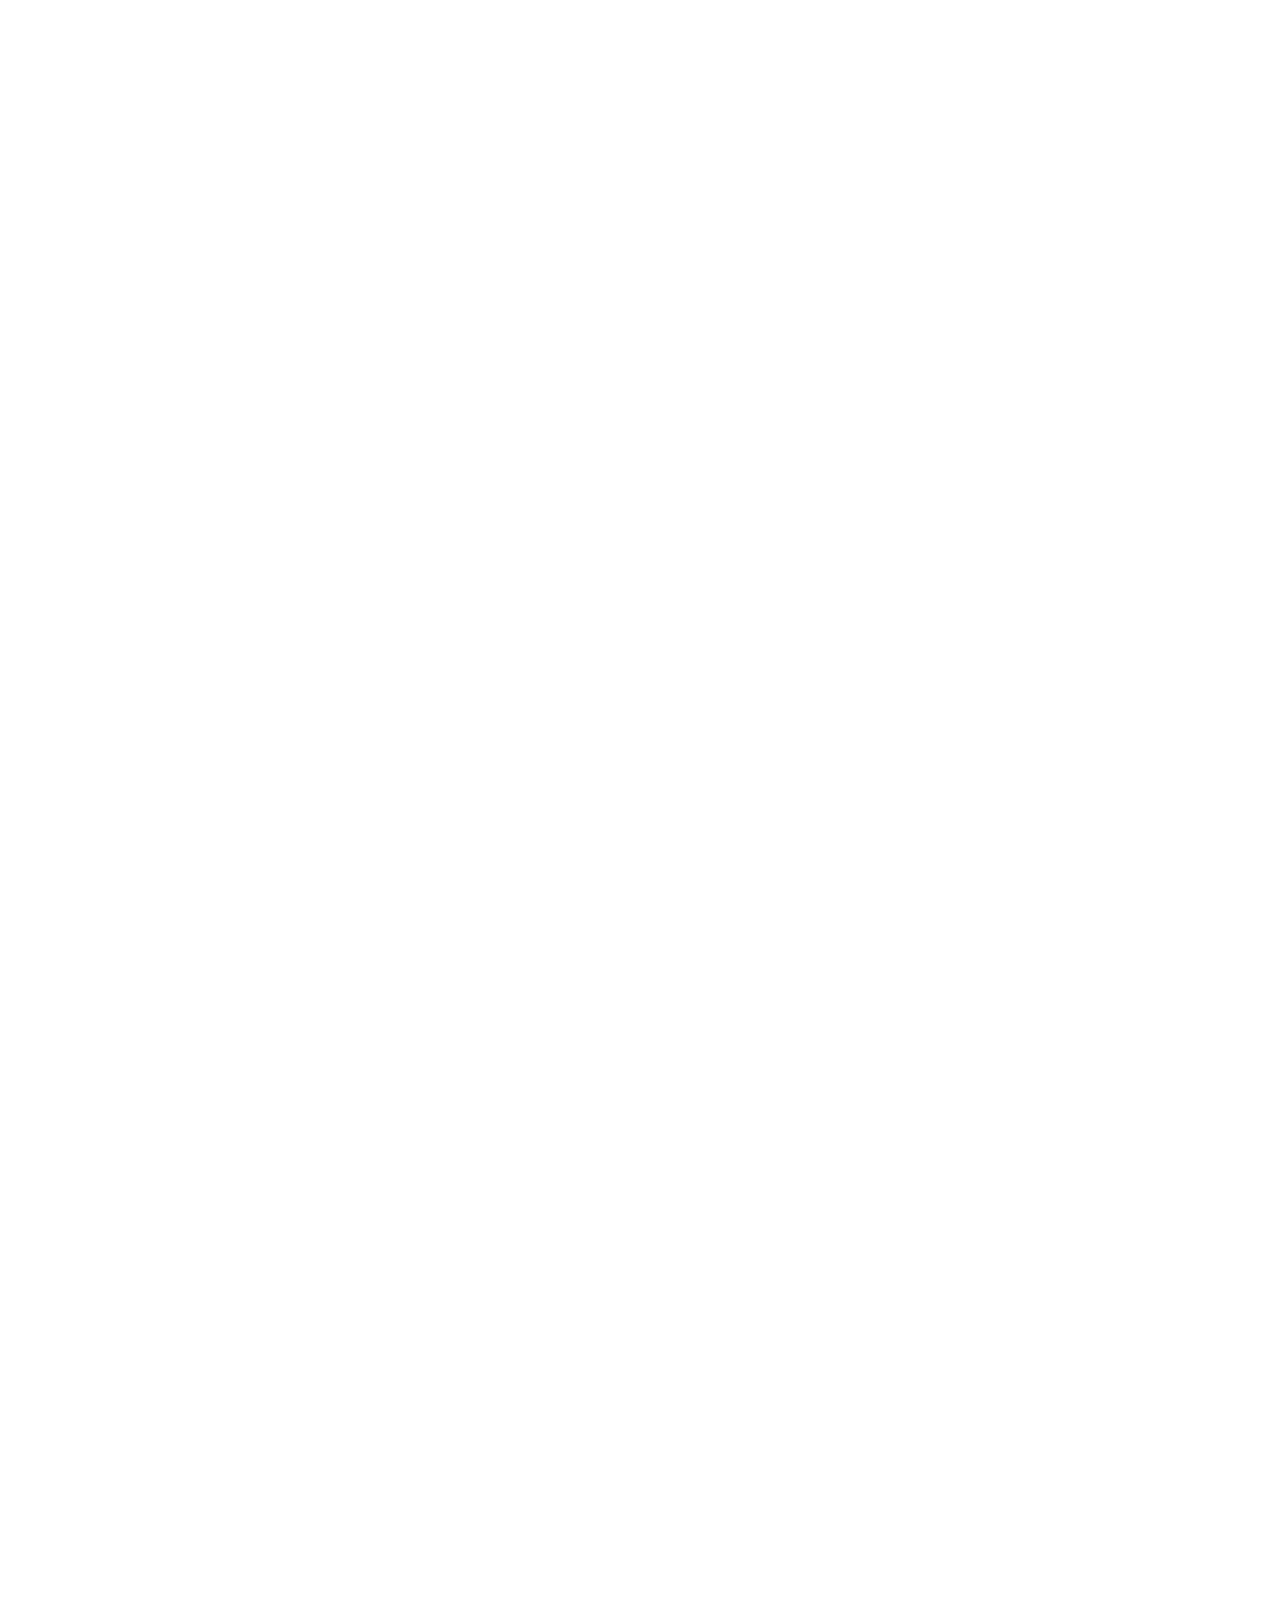
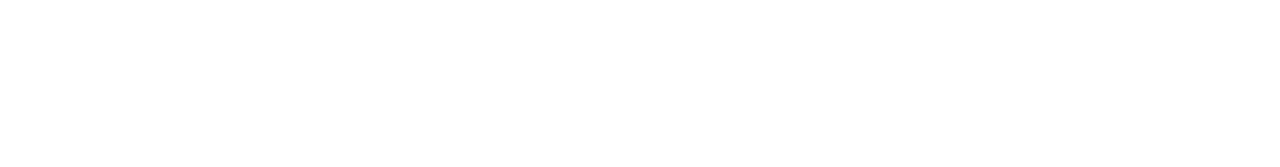
==== commit 964e7f80: "committed final v2" ====
--- a/index.html
+++ b/index.html
@@ -126,7 +126,7 @@
                     <p class="mb-4">At Andaman Vatika, we are passionate about creating extraordinary travel experiences tailored to your desires. With years of expertise in the industry, we specialize in providing personalized tours, hotel reservations, travel guides, and event management services worldwide. Our mission is to make every journey unforgettable by taking care of all the details, so you can focus on enjoying the adventure. Whether it's a family vacation, corporate event, or solo getaway, we pride ourselves on delivering excellence and making your travel dreams a reality.                        .</p>
                     <p class="mb-4"></p>  <div class="row gy-2 gx-4 mb-4">
                         <div class="col-sm-6">
-                            <p class="mb-0"><i class="fa fa-arrow-right text-primary me-2"></i></p>
+                            <p class="mb-0"><i class="fa fa-arrow-right text-primary me-2"></i>Airport Pick up and drop</p>
                         </div>
                         <div class="col-sm-6">
                             <p class="mb-0"><i class="fa fa-arrow-right text-primary me-2"></i>Handpicked Hotels</p>
@@ -220,19 +220,19 @@
                     <div class="row g-3">
                         <div class="col-lg-12 col-md-12 wow zoomIn" data-wow-delay="0.1s">
                             <a class="position-relative d-block overflow-hidden" href="">
-                                <img class="img-fluid" src="https://blogger.googleusercontent.com/img/b/R29vZ2xl/AVvXsEj-luB5KRd2inqM8nXb36MBAGQX2qdfLsQctnVTq36L6rzzlg9jlCYNQnahJgcO1AmqENvJOvE27tMsz1wXW-ooELcUPMKwbK6UY4YPl9B33OzpL_YgsLjBMTHCog5_I8VVAr0fpVKXdRyNvTdIv8WFS2Nmspak4Gk2KS2FOz_K-LKGqyGrLWx5shbTaW9a/s320/1514272720_andaman_island.jpg" alt="">
+                                <img class="img-fluid" src="img\IMG_20240710_115943.jpg" alt="">
                                
                             </a>
                         </div>
                         <div class="col-lg-6 col-md-12 wow zoomIn" data-wow-delay="0.3s">
                             <a class="position-relative d-block overflow-hidden" href="">
-                                <img class="img-fluid" src="https://blogger.googleusercontent.com/img/b/R29vZ2xl/AVvXsEjvsPcP9NE3wNiw1YgktX35a0gkjF_pWaYCp2fyYRlPXcovWgOcSma5o2FFPQ32voSoL2CUjz7TAVn8Ry7Swg-7PJMk51MKgX5h9FXoYstLFI6CR3882dQi7ofAfvmkYnK11vDxLRMRg5OVa7R7-dwopuidjPzG6J8G8V_sMc7xxbvF02fCZUcj58NUNG_X/s320/India-Beaches-1.jpg" alt="">
+                                <img class="img-fluid" src="img\IMG20230112111738.jpg" alt="">
                                 
                             </a>
                         </div>
                         <div class="col-lg-6 col-md-12 wow zoomIn" data-wow-delay="0.5s">
                             <a class="position-relative d-block overflow-hidden" href="">
-                                <img class="img-fluid" src="https://blogger.googleusercontent.com/img/b/R29vZ2xl/AVvXsEgFiWFVeoqYW-EDG9RmMVnMex3LvaVRijFButzkWwc-5yiSj6CTsc_dx1nV5geZxK97gAHgmyv8m0Cfjm972sZ8fO0dwi8ghirlld4YeN3WQc0P2FJUSCthR-vmqdRZlnRoWoFNc8lpZmrpNVfrwsNjTW8Crry8Ap-tIpgZWBWzJp-ScupC1XyapYHZSL0H/s320/andaman47.jpg" alt="">
+                                <img class="img-fluid" src="img\IMG20230112111951.jpg" alt="">
                                 
                             </a>
                         </div>
@@ -240,7 +240,7 @@
                 </div>
                 <div class="col-lg-5 col-md-6 wow zoomIn" data-wow-delay="0.7s" style="min-height: 350px;">
                     <a class="position-relative d-block h-100 overflow-hidden" href="">
-                        <img class="img-fluid position-absolute w-100 h-100" src="https://blogger.googleusercontent.com/img/b/R29vZ2xl/AVvXsEhnvDrBeHcVw4QMW1cbK3mUAorEefdfo3DmP9J_kTmW5-mJR4tYhne1fIP7qWLi-dHeC56WuMb4qG7VIL2nkxa0_PkNf5FNXM7d1fH3BQa3QMqgiuQk8vmat_x_2a76ZlRLzNlCX3mayyhfMScxCyBwMTMQ6D6WJLzSEgfH4OS7C225zZlnJUzilptAm5Tq/s320/HAVELOCK%20ISLANDS.jpg" alt="" style="object-fit: cover;">
+                        <img class="img-fluid position-absolute w-100 h-100" src="img\IMG_20240710_115630.jpg" alt="" style="object-fit: cover;">
                         
                     </a>
                 </div>
@@ -265,7 +265,7 @@
             <div class="col-lg-4 col-md-6 wow fadeInUp" data-wow-delay="0.1s">
                 <div class="package-item">
                     <div class="overflow-hidden">
-                        <img class="img-fluid" src="img\1514272720_andaman_island.jpg" alt="">
+                        <img class="img-fluid" src="img\IMG_20240710_115630.jpg" alt="">
                     </div>
                     <div class="d-flex border-bottom">
                         <small class="flex-fill text-center border-end py-2"><i class="fa fa-map-marker-alt text-primary me-2"></i>ISLANDS IN A BLINK</small>
@@ -322,7 +322,7 @@
             <div class="col-lg-4 col-md-6 wow fadeInUp" data-wow-delay="0.3s">
                 <div class="package-item">
                     <div class="overflow-hidden">
-                        <img class="img-fluid" src="img\IMG-20240928-WA0002.jpg" alt="">
+                        <img class="img-fluid" src="img\IMG_20240710_115943.jpg" alt="">
                     </div>
                     <div class="d-flex border-bottom">
                         <small class="flex-fill text-center border-end py-2"><i class="fa fa-map-marker-alt text-primary me-2"></i>ANDAMAN DREAM VACATION</small>
@@ -380,7 +380,7 @@
             <div class="col-lg-4 col-md-6 wow fadeInUp" data-wow-delay="0.3s">
                 <div class="package-item">
                     <div class="overflow-hidden">
-                        <img class="img-fluid" src="img\IMG-20240928-WA0007.jpg" alt="">
+                        <img class="img-fluid" src="img\IMG-20240928-WA0003.jpg" alt="">
                     </div>
                     <div class="d-flex border-bottom">
                         <small class="flex-fill text-center border-end py-2"><i class="fa fa-map-marker-alt text-primary me-2"></i>ALLURE OF ANDAMAN</small>
@@ -415,7 +415,7 @@
                 <div class="col-lg-4 col-md-6 wow fadeInUp" data-wow-delay="0.1s">
                     <div class="package-item">
                         <div class="overflow-hidden">
-                            <img class="img-fluid" src="img\1514272720_andaman_island.jpg" alt="">
+                            <img class="img-fluid" src="img\IMG20230112111007.jpg" alt="">
                         </div>
                         <div class="d-flex border-bottom">
                             <small class="flex-fill text-center border-end py-2"><i class="fa fa-map-marker-alt text-primary me-2"></i>Romance by the Bay</small>
@@ -444,7 +444,7 @@
                 <div class="col-lg-4 col-md-6 wow fadeInUp" data-wow-delay="0.3s">
                     <div class="package-item">
                         <div class="overflow-hidden">
-                            <img class="img-fluid" src="img\IMG-20240928-WA0001.jpg" alt="">
+                            <img class="img-fluid" src="img\IMG_20240515_203930.jpg" alt="">
                         </div>
                         <div class="d-flex border-bottom">
                             <small class="flex-fill text-center border-end py-2"><i class="fa fa-map-marker-alt text-primary me-2"></i>Tides of love Journey</small>
@@ -472,7 +472,7 @@
                 <div class="col-lg-4 col-md-6 wow fadeInUp" data-wow-delay="0.3s">
                     <div class="package-item">
                         <div class="overflow-hidden">
-                            <img class="img-fluid" src="img\IMG-20240928-WA0002.jpg" alt="">
+                            <img class="img-fluid" src="img\IMG20230112111024.jpg" alt="">
                         </div>
                         <div class="d-flex border-bottom">
                             <small class="flex-fill text-center border-end py-2"><i class="fa fa-map-marker-alt text-primary me-2"></i>Hearts in Harmony Retreat</small>
@@ -730,9 +730,6 @@
                 <div class="row">
                     <div class="col-md-6 text-center text-md-start mb-3 mb-md-0">
                         &copy; <a class="border-bottom" href="#">Andaman Vatika</a>, All Right Reserved.
-
-                    
-                        Designed By <a class="border-bottom" href="https://wa.me/message/47DMG7BHKHZ2H1">Xorain</a>
                     </div>
                     <div class="col-md-6 text-center text-md-end">
                         <div class="footer-menu">
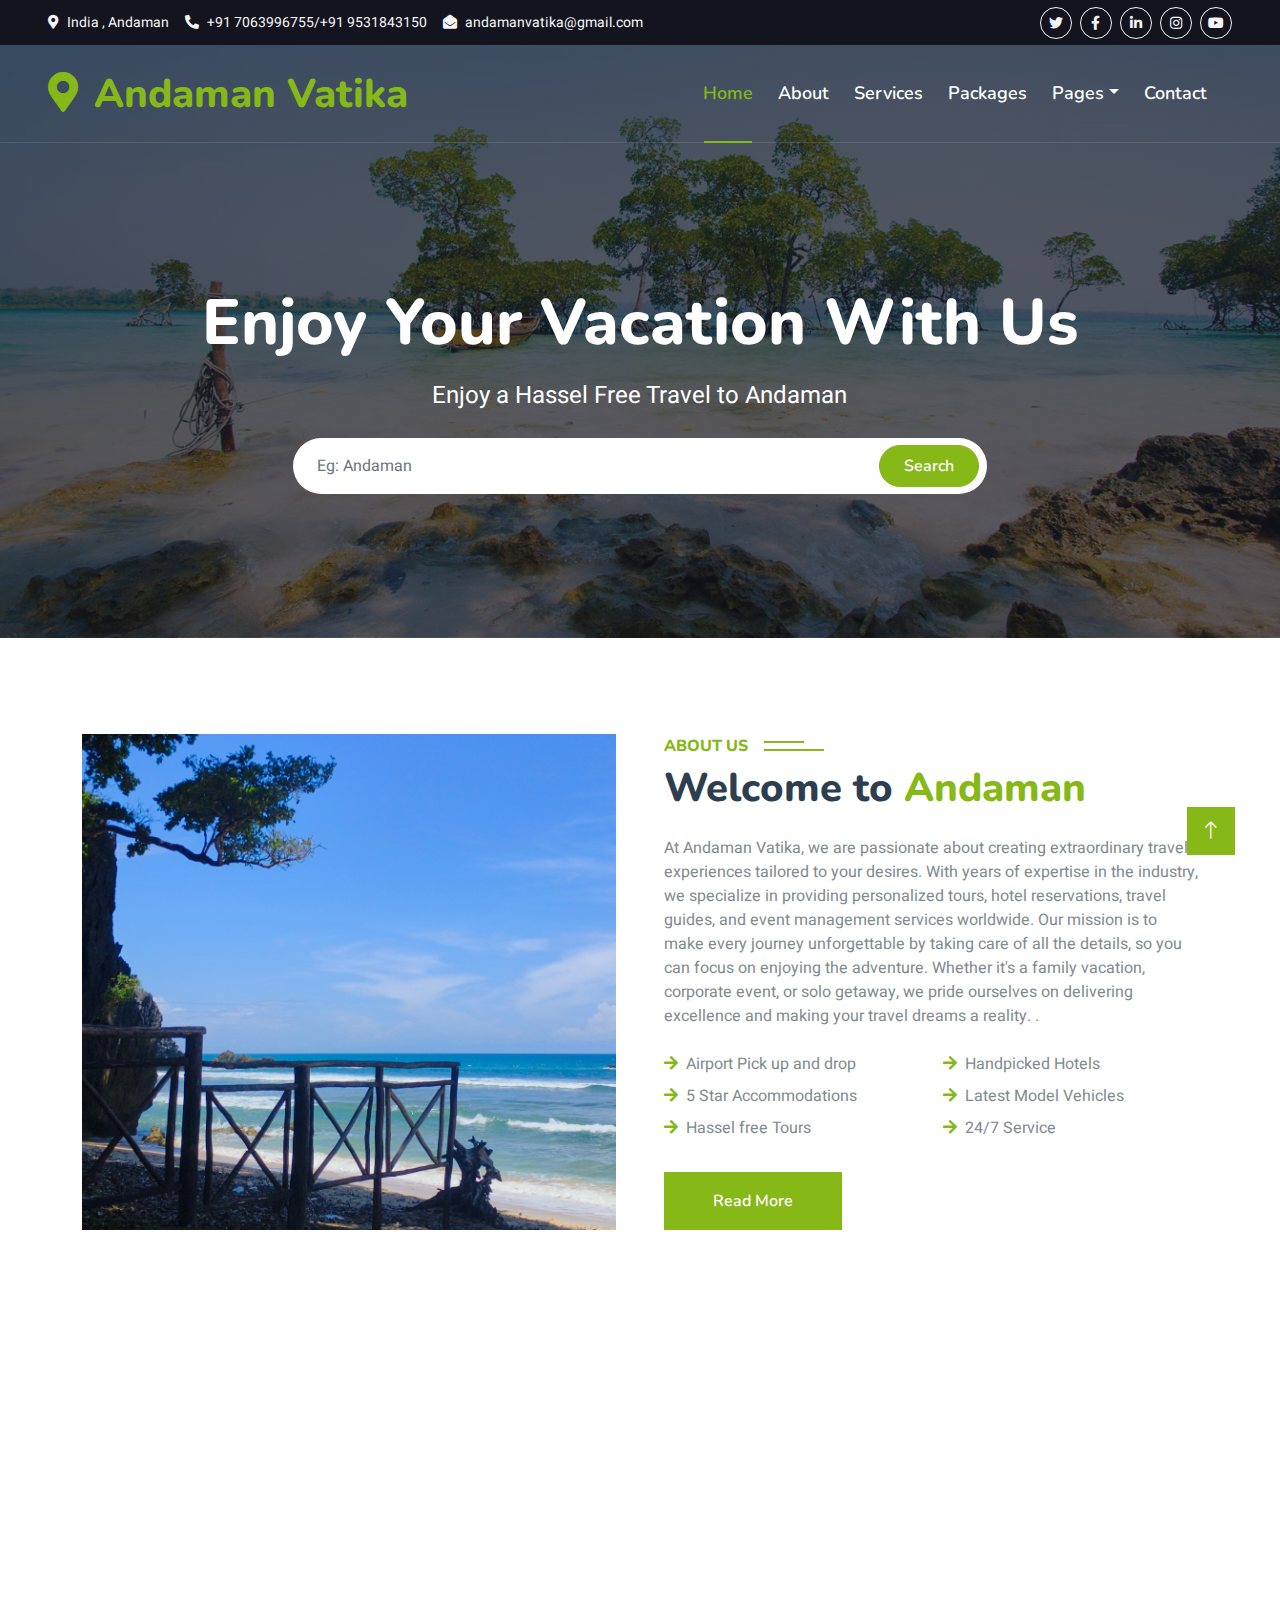
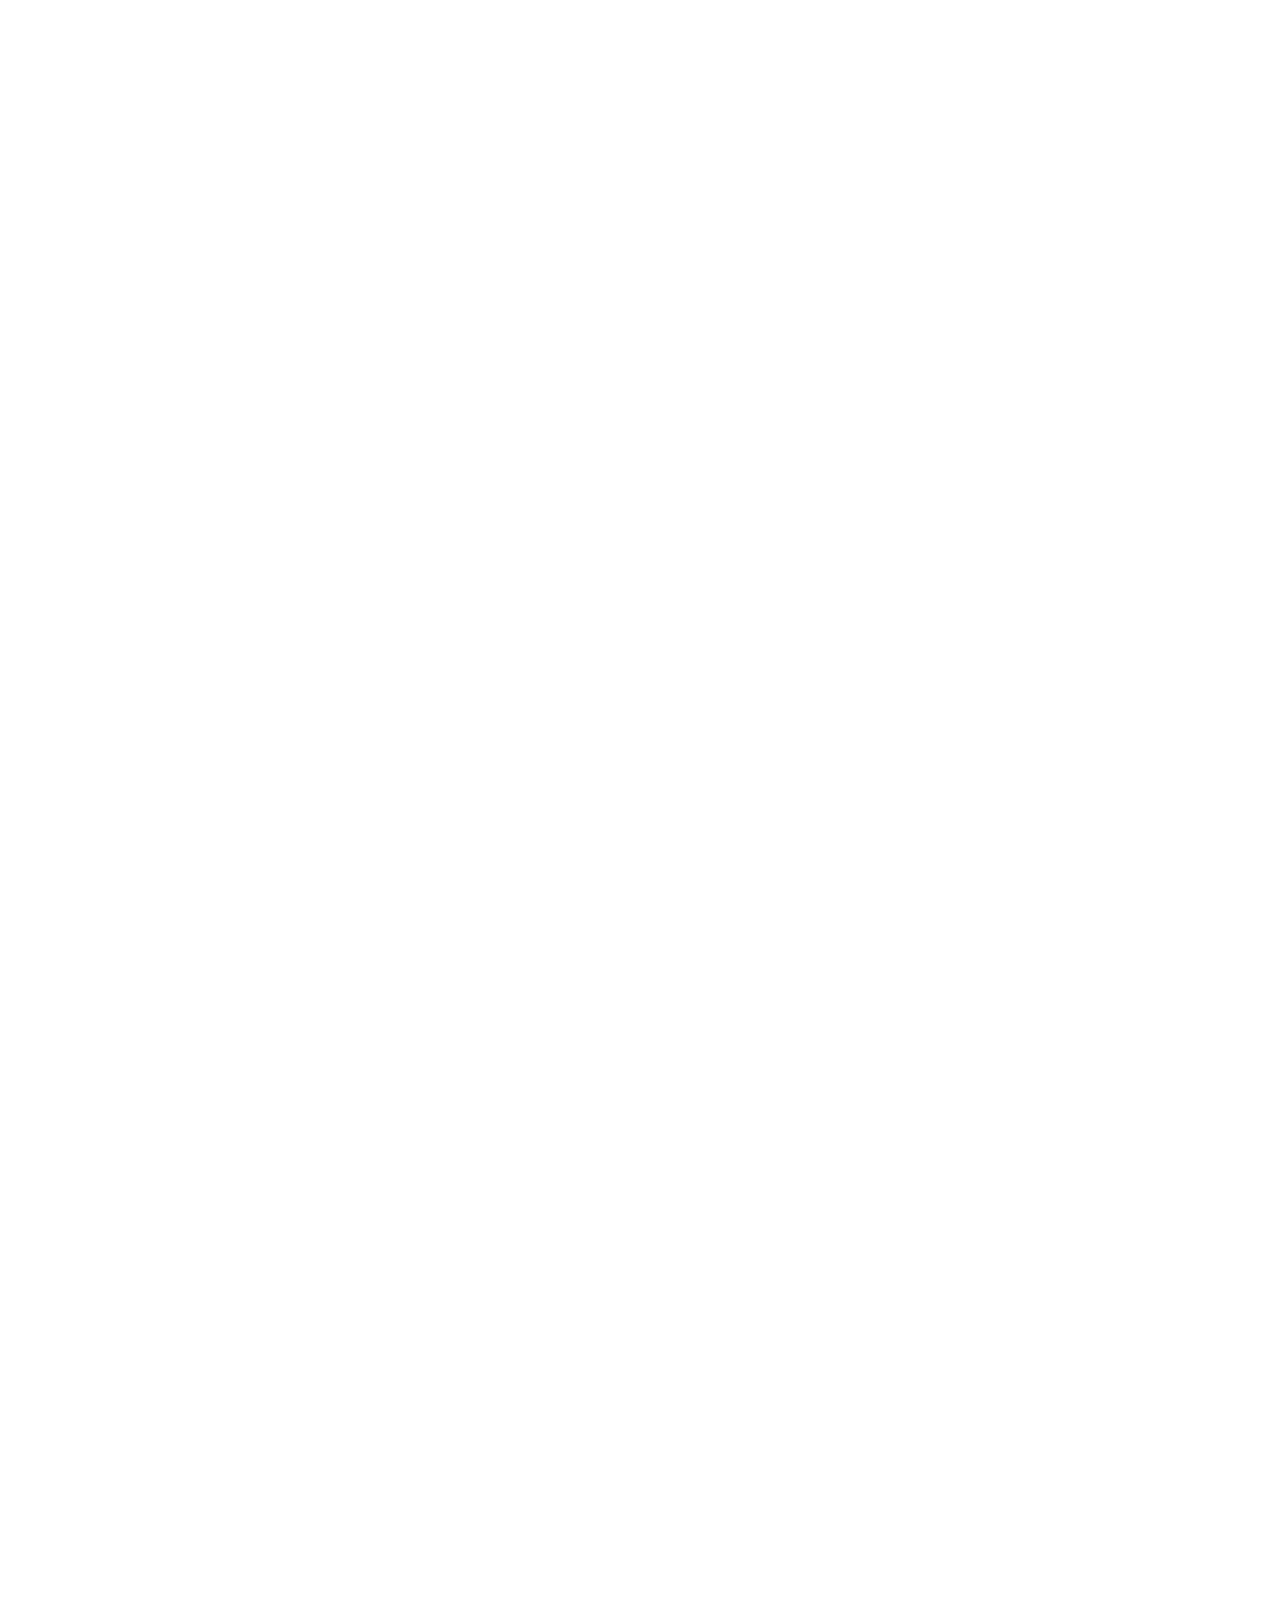
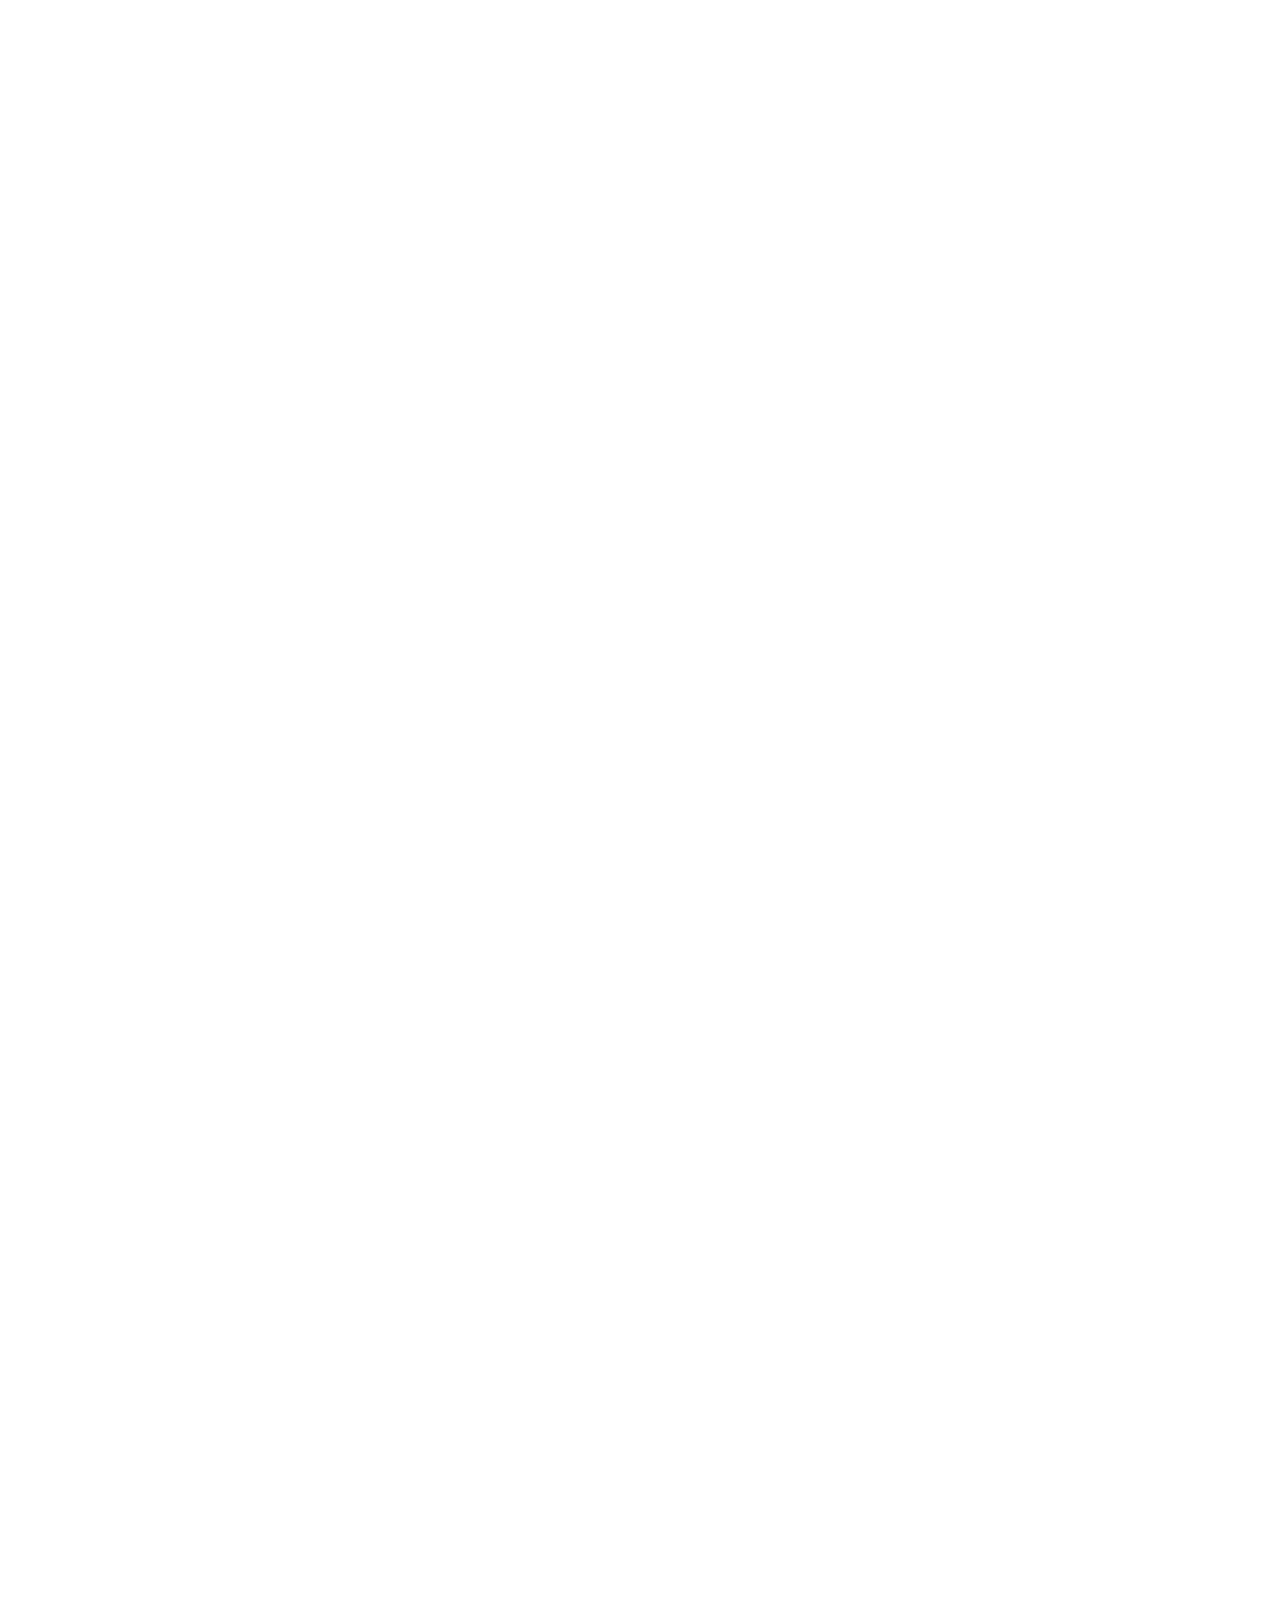
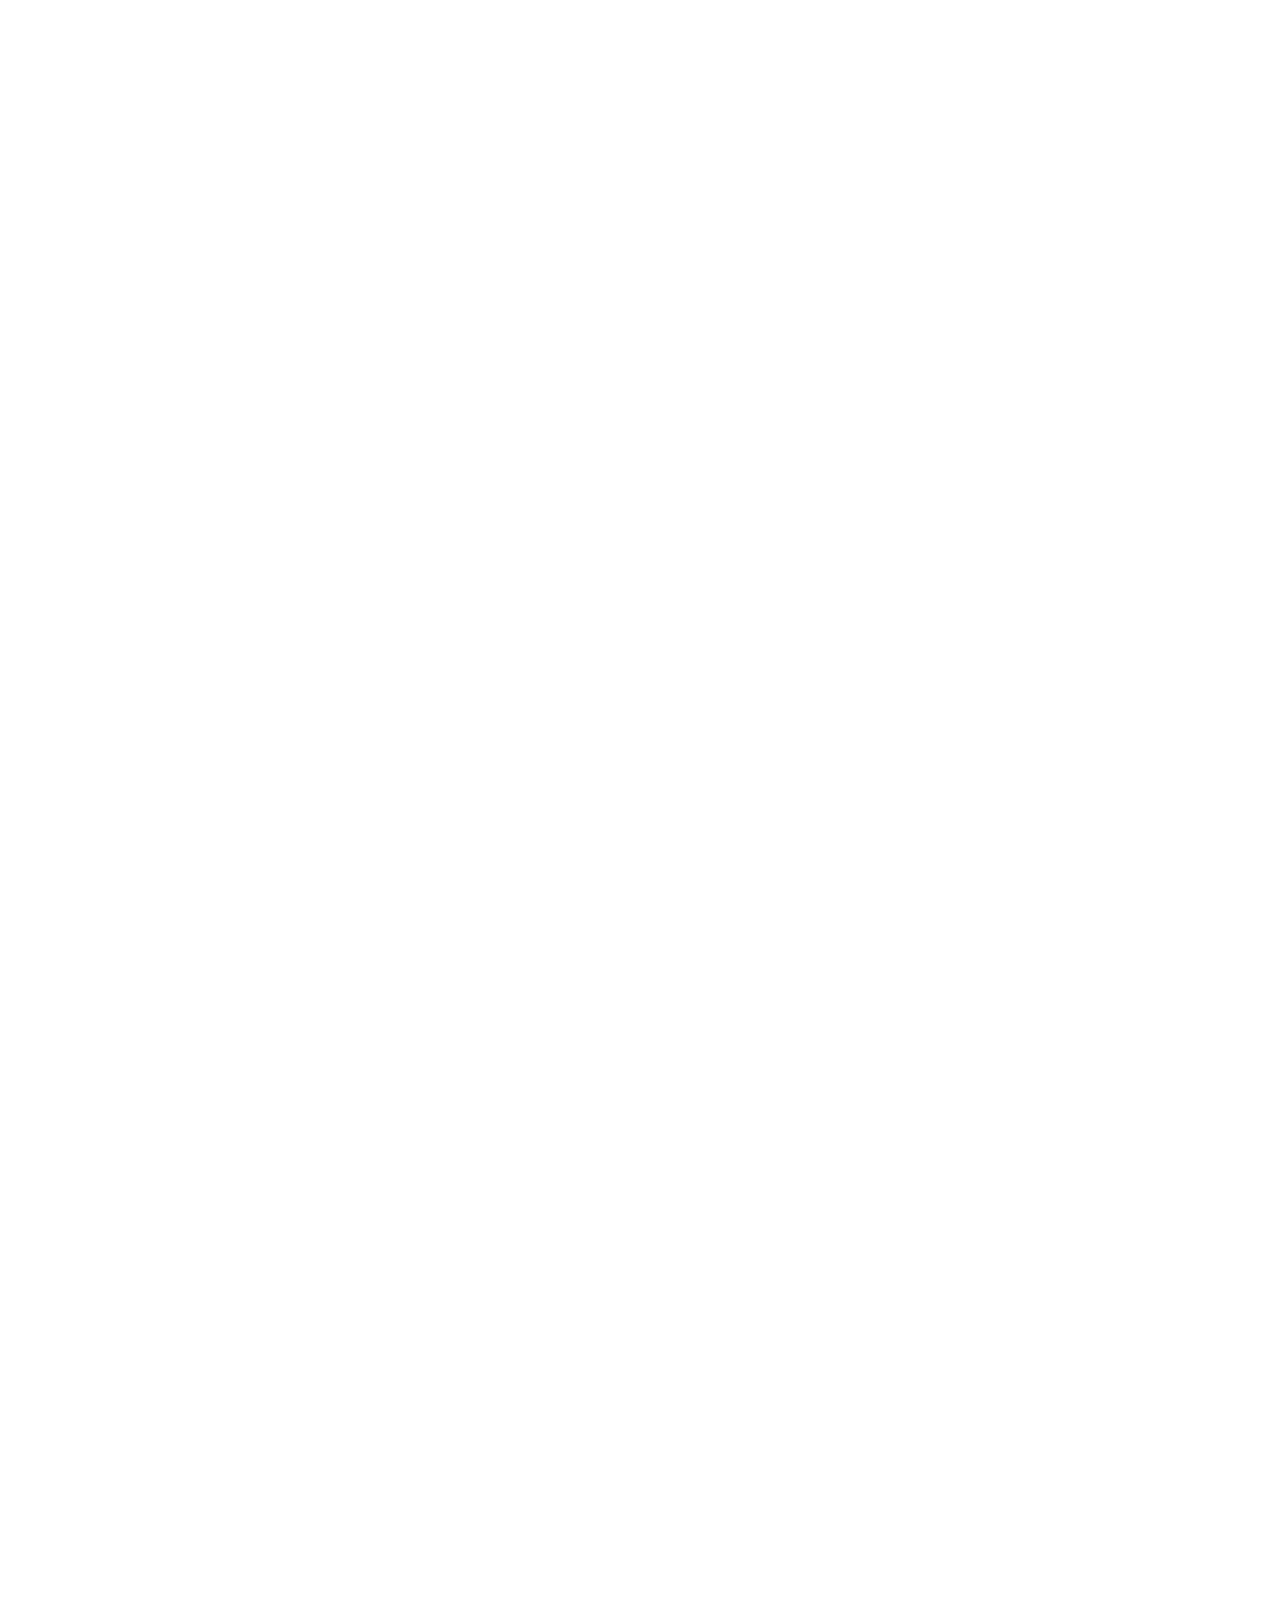
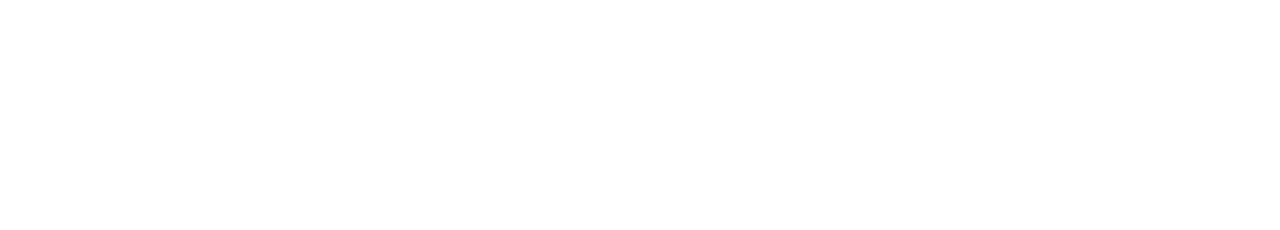
==== commit 792222c3: "info changes" ====
--- a/index.html
+++ b/index.html
@@ -3,7 +3,7 @@
 
 <head>
     <meta charset="utf-8">
-    <title>Tourist - Travel Agency HTML Template</title>
+    <title>Andaman Vatika</title>
     <meta content="width=device-width, initial-scale=1.0" name="viewport">
     <meta content="" name="keywords">
     <meta content="" name="description">
@@ -42,7 +42,7 @@
             <div class="col-lg-8 text-center text-lg-start mb-2 mb-lg-0">
                 <div class="d-inline-flex align-items-center" style="height: 45px;">
                     <small class="me-3 text-light"><i class="fa fa-map-marker-alt me-2"></i>India , Andaman</small>
-                    <small class="me-3 text-light"><i class="fa fa-phone-alt me-2"></i>+91 7063996755</small>
+                    <small class="me-3 text-light"><i class="fa fa-phone-alt me-2"></i>+91 7063996755/+91 9531843150</small>
                     <small class="text-light"><i class="fa fa-envelope-open me-2"></i>andamanvatika@gmail.com</small>
                 </div>
             </div>
@@ -281,7 +281,7 @@
                             <small class="fa fa-star text-primary"></small>
                             <small class="fa fa-star text-primary"></small>
                         </div>
-                        <p>Destination Covered: Shri Vijay Puram Island</p>
+                        <p>Destination Covered: Shri Vijay Puram, Swaraj Dweep and Shaheed Dweep</p>
                         <div class="d-flex justify-content-center mb-2">
                             <a href="#book" class="btn btn-sm btn-primary px-3 border-end" style="border-radius: 30px 0 0 30px;">Book</a>
                             <a href="#book" class="btn btn-sm btn-primary px-3" style="border-radius: 0 30px 30px 0;">Now</a>
@@ -310,7 +310,7 @@
                             <small class="fa fa-star text-primary"></small>
                             <small class="fa fa-star text-primary"></small>
                         </div>
-                        <p>Destination Covered: Shri Vijay Puram & Havelock Island</p>
+                        <p>Destination Covered: Shri Vijay Puram, Swaraj Dweep and Shaheed Dweep</p>
                         <div class="d-flex justify-content-center mb-2">
                             <a href="#book" class="btn btn-sm btn-primary px-3 border-end" style="border-radius: 30px 0 0 30px;">Book</a>
                             <a href="#book" class="btn btn-sm btn-primary px-3" style="border-radius: 0 30px 30px 0;">Now</a>
@@ -338,7 +338,7 @@
                             <small class="fa fa-star text-primary"></small>
                             <small class="fa fa-star text-primary"></small>
                         </div>
-                        <p>Destination Covered: Shri Vijay Puram & Havelock Island</p>
+                        <p>Destination Covered: Shri Vijay Puram, Swaraj Dweep, Shaheed Dweep and Chidiya Tapu</p>
                         <div class="d-flex justify-content-center mb-2">
                             <a href="#book" class="btn btn-sm btn-primary px-3 border-end" style="border-radius: 30px 0 0 30px;">Book</a>
                             <a href="#book" class="btn btn-sm btn-primary px-3" style="border-radius: 0 30px 30px 0;">Now</a>
@@ -368,7 +368,7 @@
                             <small class="fa fa-star text-primary"></small>
                             <small class="fa fa-star text-primary"></small>
                         </div>
-                        <p>Destination Covered: Shri Vijay Puram & Havelock Island</p>
+                        <p>Destination Covered: Shri Vijay Puram, Swaraj Dweep, Shaheed Dweep, Baratang, Ross Island and Chidiya Tapu</p>
                         <div class="d-flex justify-content-center mb-2">
                             <a href="#book" class="btn btn-sm btn-primary px-3 border-end" style="border-radius: 30px 0 0 30px;">Book</a>
                             <a href="#book" class="btn btn-sm btn-primary px-3" style="border-radius: 0 30px 30px 0;">Now</a>
@@ -396,7 +396,7 @@
                             <small class="fa fa-star text-primary"></small>
                             <small class="fa fa-star text-primary"></small>
                         </div>
-                        <p>Destination Covered: Shri Vijay Puram & Havelock Island</p>
+                        <p>Destination Covered: Shri Vijay Puram, Swaraj Dweep, Shaheed Dweep, Baratang and Ross Island</p>
                         <div class="d-flex justify-content-center mb-2">
                             <a href="#book" class="btn btn-sm btn-primary px-3 border-end" style="border-radius: 30px 0 0 30px;">Book</a>
                             <a href="#book" class="btn btn-sm btn-primary px-3" style="border-radius: 0 30px 30px 0;">Now</a>
@@ -431,7 +431,7 @@
                                 <small class="fa fa-star text-primary"></small>
                                 <small class="fa fa-star text-primary"></small>
                             </div>
-                            <p>Destination Covered: Shri Vijay Puram Island</p>
+                            <p>Destination Covered: Shri Vijay Puram, Swaraj Dweep and Shaheed Dweep</p>
                             <div class="d-flex justify-content-center mb-2">
                                 <a href="#book" class="btn btn-sm btn-primary px-3 border-end" style="border-radius: 30px 0 0 30px;">Book</a>
                                 <a href="#book" class="btn btn-sm btn-primary px-3" style="border-radius: 0 30px 30px 0;">Now</a>
@@ -460,7 +460,7 @@
                                 <small class="fa fa-star text-primary"></small>
                                 <small class="fa fa-star text-primary"></small>
                             </div>
-                            <p>Destination Covered: Shri Vijay Puram & Havelock Island</p>
+                            <p>Destination Covered: Shri Vijay Puram, Swaraj Dweep and Shaheed Dweep</p>
                             <div class="d-flex justify-content-center mb-2">
                                 <a href="#book" class="btn btn-sm btn-primary px-3 border-end" style="border-radius: 30px 0 0 30px;">Book</a>
                                 <a href="#book" class="btn btn-sm btn-primary px-3" style="border-radius: 0 30px 30px 0;">Now</a>
@@ -488,7 +488,7 @@
                                 <small class="fa fa-star text-primary"></small>
                                 <small class="fa fa-star text-primary"></small>
                             </div>
-                            <p>Destination Covered: Shri Vijay Puram & Havelock Island</p>
+                            <p>Destination Covered: Shri Vijay Puram, Swaraj Dweep, Shaheed Dweep and Chidiya Tapu</p>
                             <div class="d-flex justify-content-center mb-2">
                                 <a href="#book" class="btn btn-sm btn-primary px-3 border-end" style="border-radius: 30px 0 0 30px;">Book</a>
                                 <a href="#book" class="btn btn-sm btn-primary px-3" style="border-radius: 0 30px 30px 0;">Now</a>
@@ -518,7 +518,7 @@
                                 <small class="fa fa-star text-primary"></small>
                                 <small class="fa fa-star text-primary"></small>
                             </div>
-                            <p>Destination Covered: Shri Vijay Puram & Havelock Island</p>
+                            <p>Destination Covered: Shri Vijay Puram, Swaraj Dweep, Shaheed Dweep, Baratang and Ross Island</p>
                             <div class="d-flex justify-content-center mb-2">
                                 <a href="#book" class="btn btn-sm btn-primary px-3 border-end" style="border-radius: 30px 0 0 30px;">Book</a>
                                 <a href="#book" class="btn btn-sm btn-primary px-3" style="border-radius: 0 30px 30px 0;">Now</a>
@@ -547,7 +547,7 @@
                                 <small class="fa fa-star text-primary"></small>
                                 <small class="fa fa-star text-primary"></small>
                             </div>
-                            <p>Destination Covered: Shri Vijay Puram & Neil Island</p>
+                            <p>Destination Covered: Shri Vijay Puram, Swaraj Dweep, Shaheed Dweep, Baratang, Ross Island and Chidiya Tapu</p>
                             <div class="d-flex justify-content-center mb-2">
                                 <a href="#book" class="btn btn-sm btn-primary px-3 border-end" style="border-radius: 30px 0 0 30px;">Book</a>
                                 <a href="#book" class="btn btn-sm btn-primary px-3" style="border-radius: 0 30px 30px 0;">Now</a>
@@ -683,7 +683,7 @@
                 <div class="col-lg-3 col-md-6">
                     <h4 class="text-white mb-3">Contact</h4>
                     <p class="mb-2"><i class="fa fa-map-marker-alt me-3"></i>India , Andaman</p>
-                    <p class="mb-2"><i class="fa fa-phone-alt me-3"></i>+91 7063996755</p>
+                    <p class="mb-2"><i class="fa fa-phone-alt me-3"></i>+91 7063996755/+91 9531843150</p>
                     <p class="mb-2"><i class="fa fa-envelope me-3"></i>andamanvatika@gmail.com</p>
                     <div class="d-flex pt-2">
                         <a class="btn btn-outline-light btn-social" href=""><i class="fab fa-twitter"></i></a>
--- a/css/style.css
+++ b/css/style.css
@@ -158,7 +158,7 @@
 
 /*** Hero Header ***/
 .hero-header {
-    background: linear-gradient(rgba(20, 20, 31, .7), rgba(20, 20, 31, .7)), url(../img/bg-hero.jpg);
+    background: linear-gradient(rgba(20, 20, 31, .7), rgba(20, 20, 31, .7)), url(../img/IMG-20240928-WA0005.jpg);
     background-position: center center;
     background-repeat: no-repeat;
     background-size: cover;
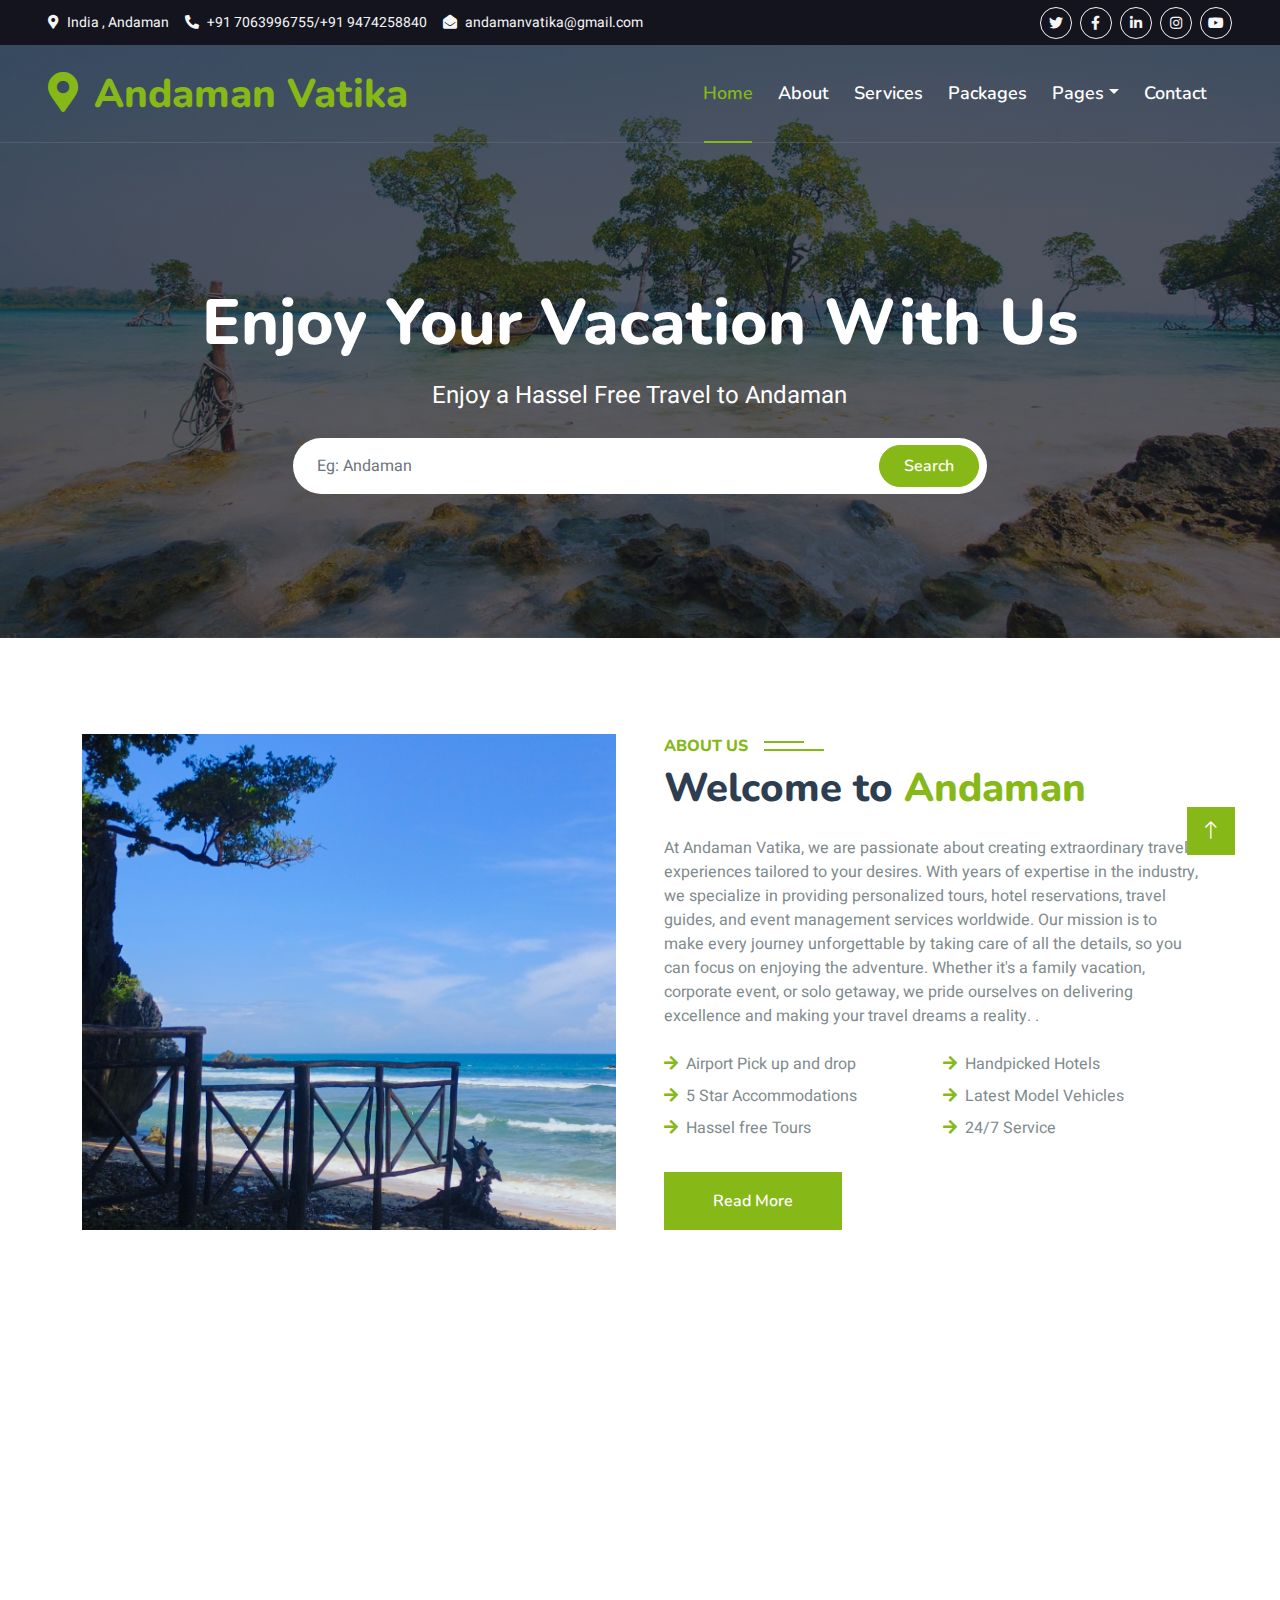
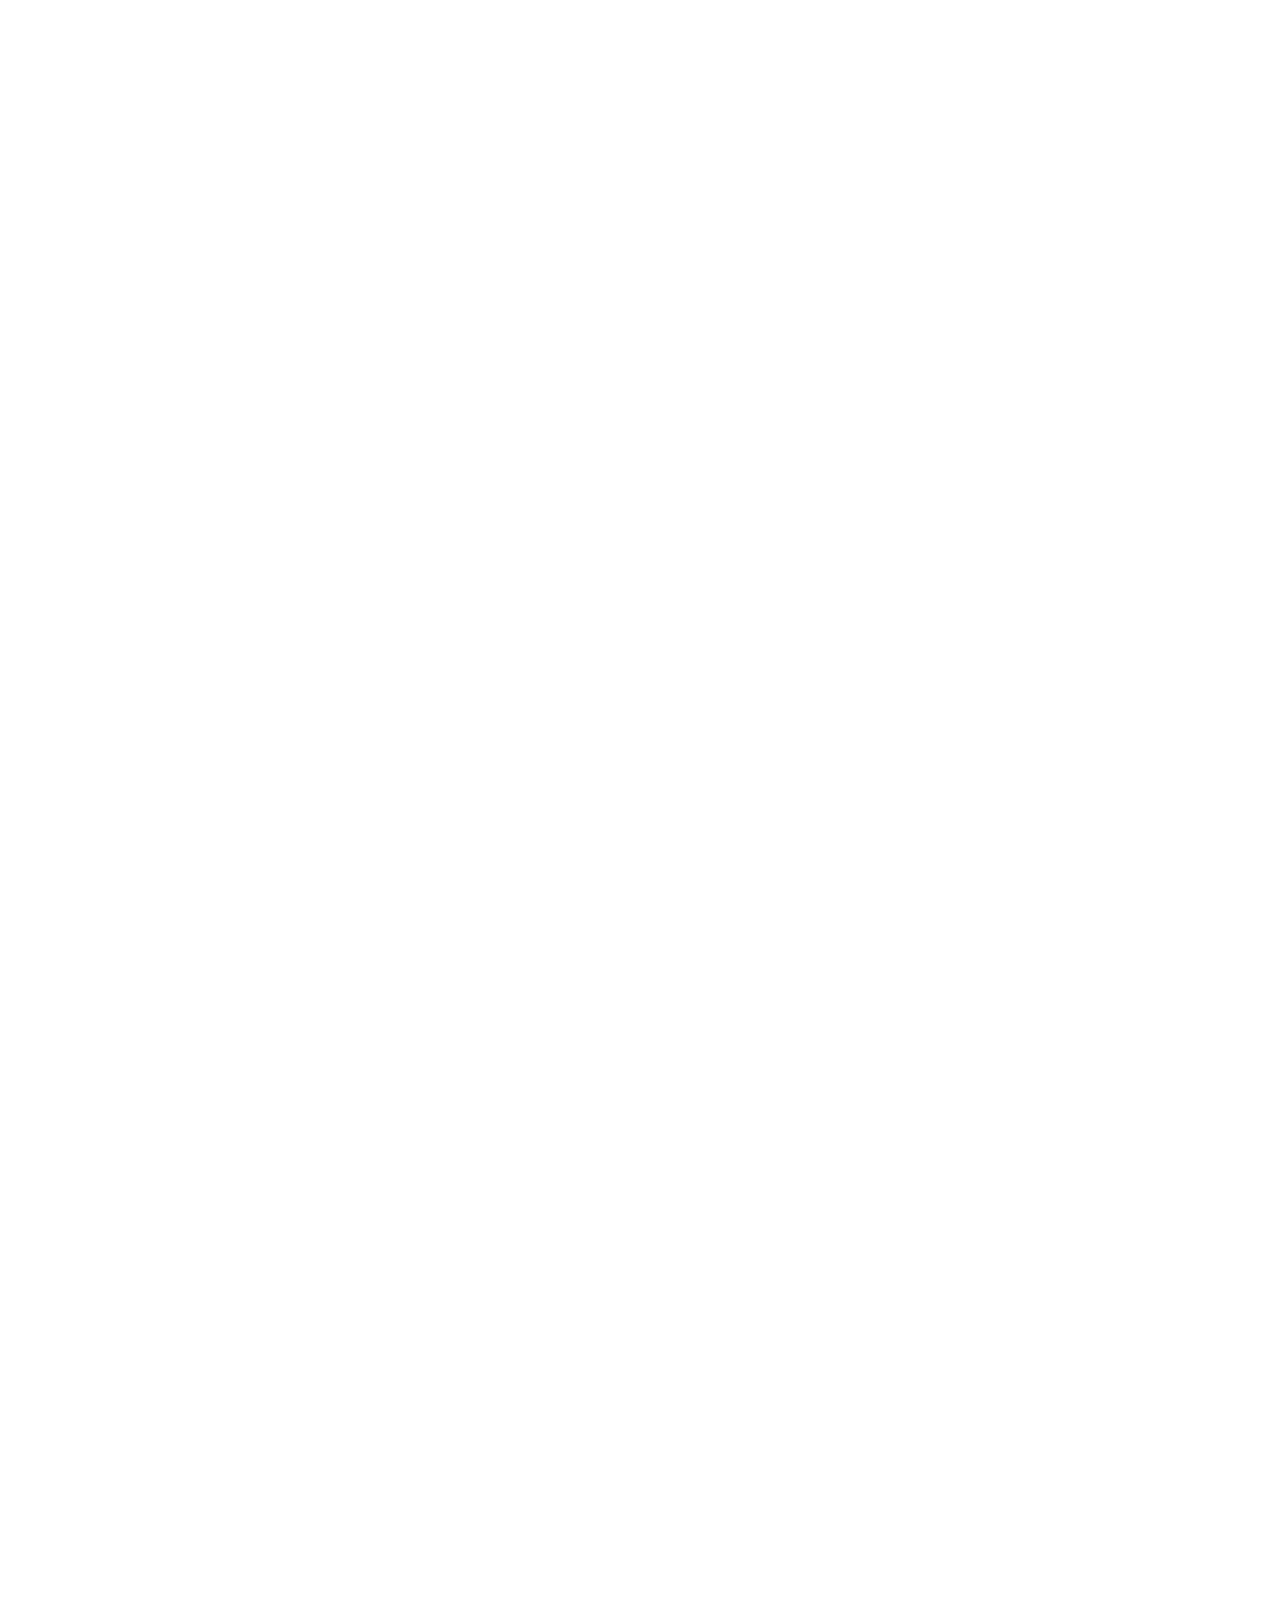
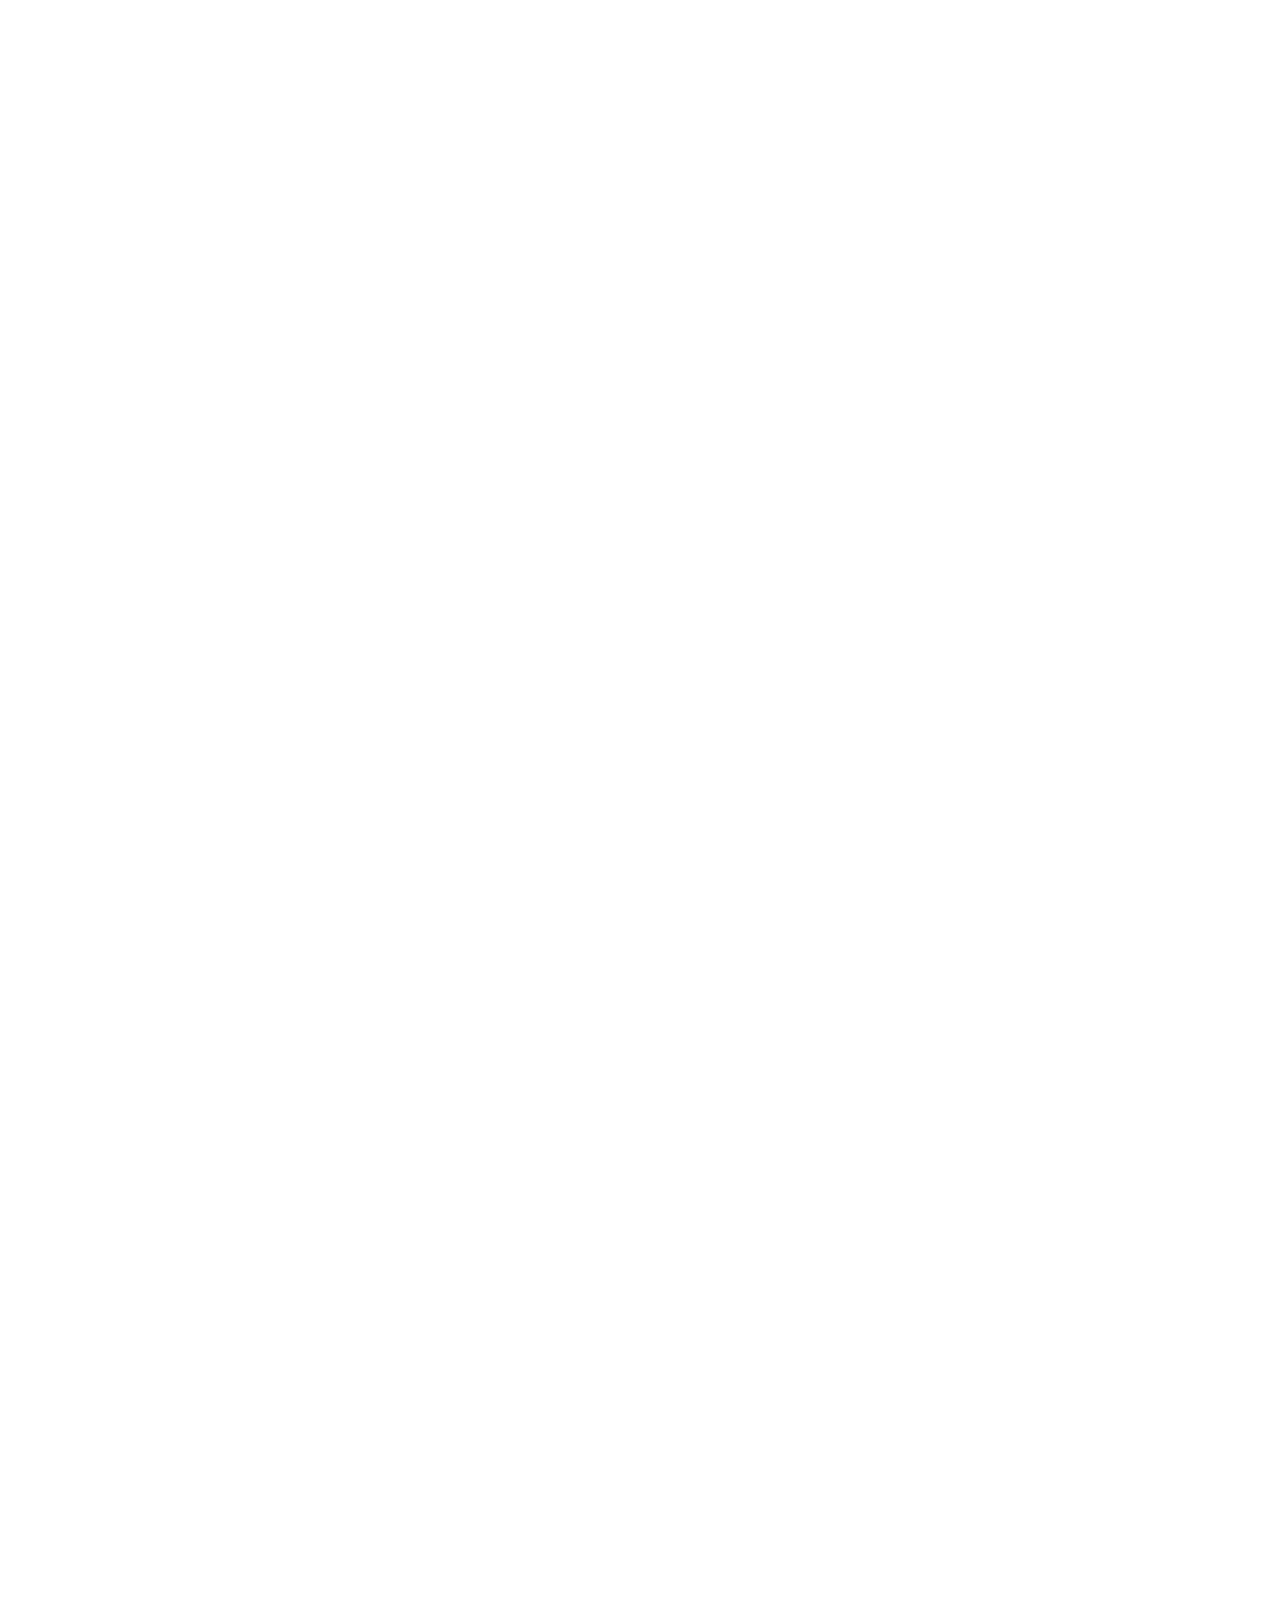
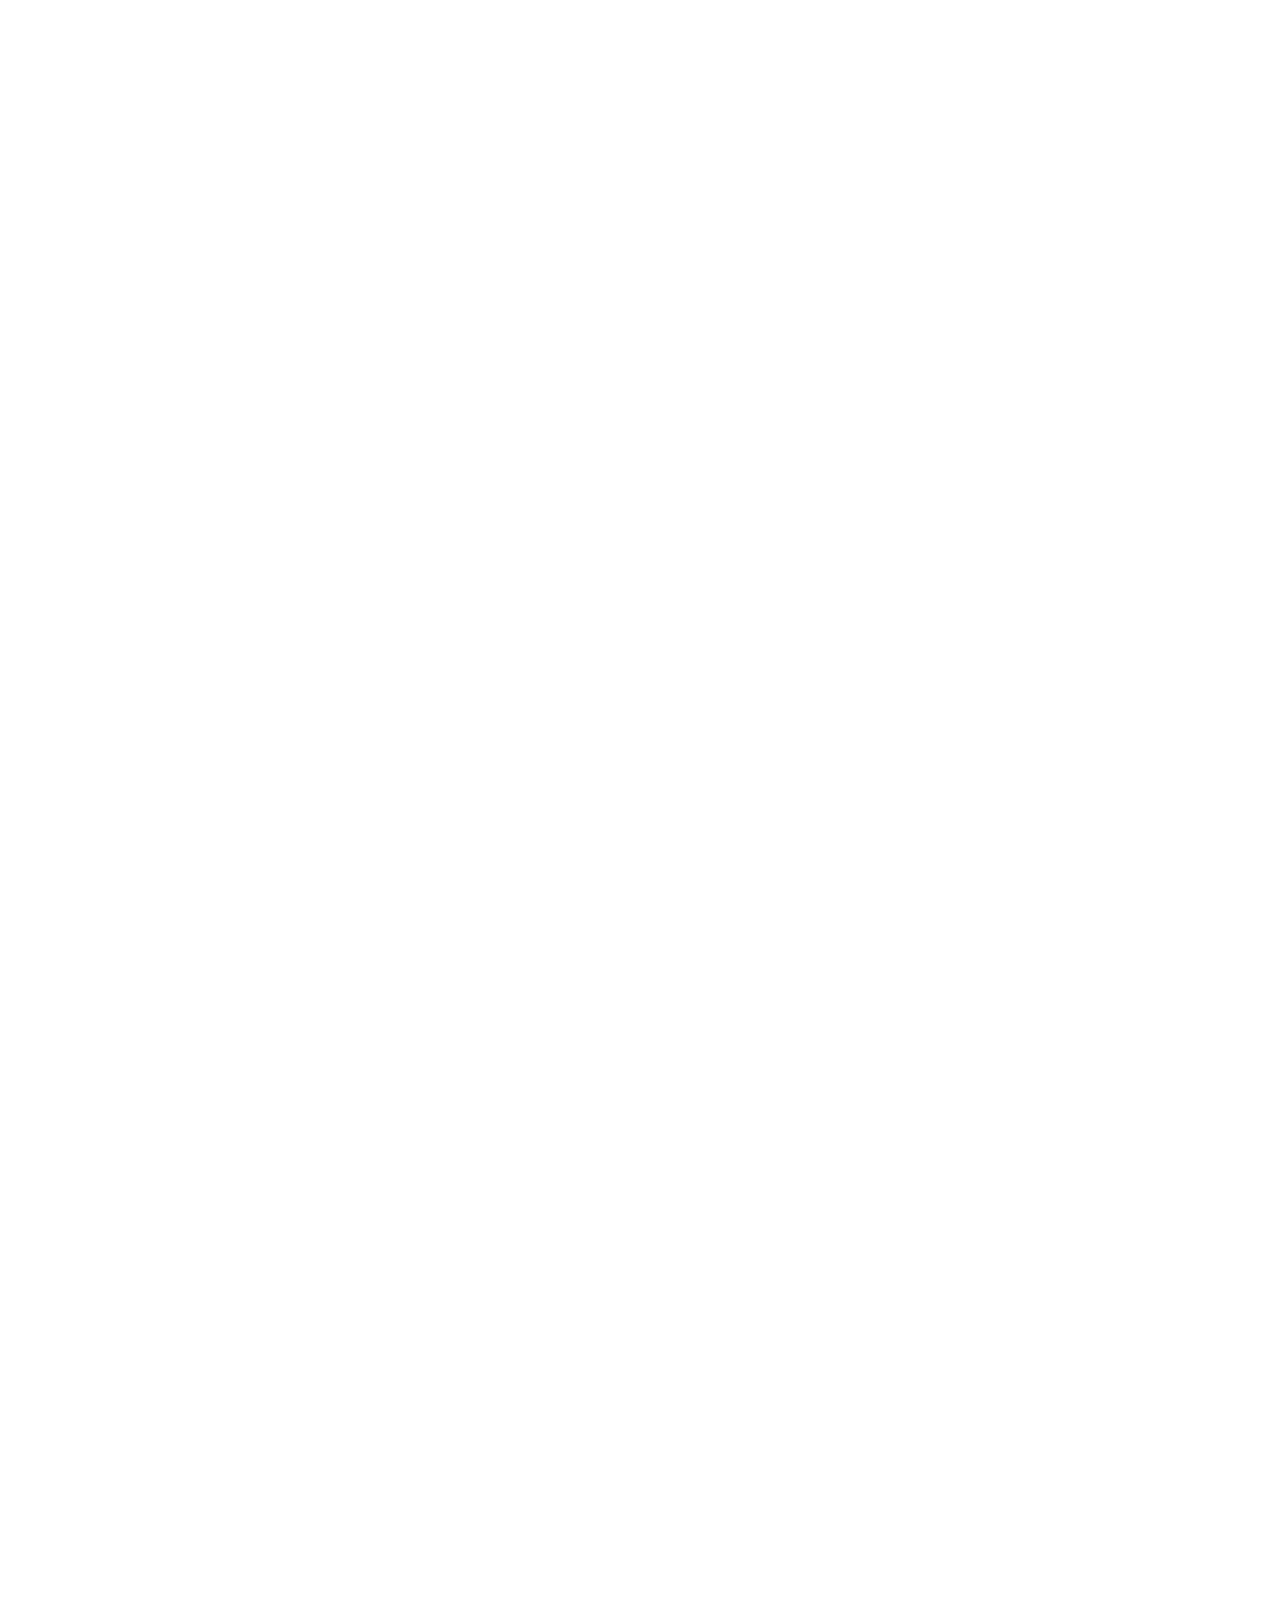
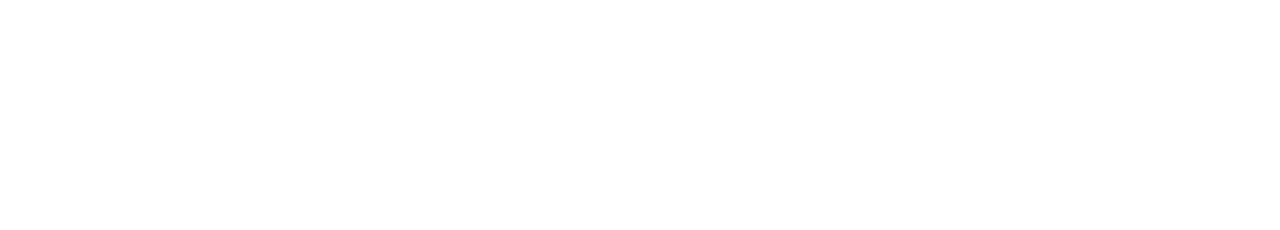
==== commit 2a027e6a: "......." ====
--- a/index.html
+++ b/index.html
@@ -42,7 +42,7 @@
             <div class="col-lg-8 text-center text-lg-start mb-2 mb-lg-0">
                 <div class="d-inline-flex align-items-center" style="height: 45px;">
                     <small class="me-3 text-light"><i class="fa fa-map-marker-alt me-2"></i>India , Andaman</small>
-                    <small class="me-3 text-light"><i class="fa fa-phone-alt me-2"></i>+91 7063996755/+91 9531843150</small>
+                    <small class="me-3 text-light"><i class="fa fa-phone-alt me-2"></i>+91 7063996755/+91 9474258840</small>
                     <small class="text-light"><i class="fa fa-envelope-open me-2"></i>andamanvatika@gmail.com</small>
                 </div>
             </div>
@@ -347,7 +347,34 @@
                 </div>
             </div>
             
-            
+
+            <div class="col-lg-4 col-md-6 wow fadeInUp" data-wow-delay="0.3s">
+                <div class="package-item">
+                    <div class="overflow-hidden">
+                        <img class="img-fluid" src="img\IMG-20240928-WA0003.jpg" alt="">
+                    </div>
+                    <div class="d-flex border-bottom">
+                        <small class="flex-fill text-center border-end py-2"><i class="fa fa-map-marker-alt text-primary me-2"></i>ALLURE OF ANDAMAN</small>
+                        <small class="flex-fill text-center border-end py-2"><i class="fa fa-calendar-alt text-primary me-2"></i>6 Nights 7 days</small>
+                        <small class="flex-fill text-center py-2"><i class="fa fa-user text-primary me-2"></i>1 Person</small>
+                    </div>
+                    <div class="text-center p-4">
+                        <h3 class="mb-0"></h3>
+                        <div class="mb-3">
+                            <small class="fa fa-star text-primary"></small>
+                            <small class="fa fa-star text-primary"></small>
+                            <small class="fa fa-star text-primary"></small>
+                            <small class="fa fa-star text-primary"></small>
+                            <small class="fa fa-star text-primary"></small>
+                        </div>
+                        <p>Destination Covered: Shri Vijay Puram, Swaraj Dweep, Shaheed Dweep, Baratang and Ross Island</p>
+                        <div class="d-flex justify-content-center mb-2">
+                            <a href="#book" class="btn btn-sm btn-primary px-3 border-end" style="border-radius: 30px 0 0 30px;">Book</a>
+                            <a href="#book" class="btn btn-sm btn-primary px-3" style="border-radius: 0 30px 30px 0;">Now</a>
+                        </div>
+                    </div>
+                </div>
+            </div>
 
             <div class="col-lg-4 col-md-6 wow fadeInUp" data-wow-delay="0.3s">
                 <div class="package-item">
@@ -369,34 +396,6 @@
                             <small class="fa fa-star text-primary"></small>
                         </div>
                         <p>Destination Covered: Shri Vijay Puram, Swaraj Dweep, Shaheed Dweep, Baratang, Ross Island and Chidiya Tapu</p>
-                        <div class="d-flex justify-content-center mb-2">
-                            <a href="#book" class="btn btn-sm btn-primary px-3 border-end" style="border-radius: 30px 0 0 30px;">Book</a>
-                            <a href="#book" class="btn btn-sm btn-primary px-3" style="border-radius: 0 30px 30px 0;">Now</a>
-                        </div>
-                    </div>
-                </div>
-            </div>
-
-            <div class="col-lg-4 col-md-6 wow fadeInUp" data-wow-delay="0.3s">
-                <div class="package-item">
-                    <div class="overflow-hidden">
-                        <img class="img-fluid" src="img\IMG-20240928-WA0003.jpg" alt="">
-                    </div>
-                    <div class="d-flex border-bottom">
-                        <small class="flex-fill text-center border-end py-2"><i class="fa fa-map-marker-alt text-primary me-2"></i>ALLURE OF ANDAMAN</small>
-                        <small class="flex-fill text-center border-end py-2"><i class="fa fa-calendar-alt text-primary me-2"></i>6 Nights 7 days</small>
-                        <small class="flex-fill text-center py-2"><i class="fa fa-user text-primary me-2"></i>1 Person</small>
-                    </div>
-                    <div class="text-center p-4">
-                        <h3 class="mb-0"></h3>
-                        <div class="mb-3">
-                            <small class="fa fa-star text-primary"></small>
-                            <small class="fa fa-star text-primary"></small>
-                            <small class="fa fa-star text-primary"></small>
-                            <small class="fa fa-star text-primary"></small>
-                            <small class="fa fa-star text-primary"></small>
-                        </div>
-                        <p>Destination Covered: Shri Vijay Puram, Swaraj Dweep, Shaheed Dweep, Baratang and Ross Island</p>
                         <div class="d-flex justify-content-center mb-2">
                             <a href="#book" class="btn btn-sm btn-primary px-3 border-end" style="border-radius: 30px 0 0 30px;">Book</a>
                             <a href="#book" class="btn btn-sm btn-primary px-3" style="border-radius: 0 30px 30px 0;">Now</a>
@@ -683,7 +682,7 @@
                 <div class="col-lg-3 col-md-6">
                     <h4 class="text-white mb-3">Contact</h4>
                     <p class="mb-2"><i class="fa fa-map-marker-alt me-3"></i>India , Andaman</p>
-                    <p class="mb-2"><i class="fa fa-phone-alt me-3"></i>+91 7063996755/+91 9531843150</p>
+                    <p class="mb-2"><i class="fa fa-phone-alt me-3"></i>+91 7063996755/+91 9474258840</p>
                     <p class="mb-2"><i class="fa fa-envelope me-3"></i>andamanvatika@gmail.com</p>
                     <div class="d-flex pt-2">
                         <a class="btn btn-outline-light btn-social" href=""><i class="fab fa-twitter"></i></a>
@@ -715,14 +714,14 @@
                         </div>
                     </div>
                 </div>
-                <div class="col-lg-3 col-md-6">
+                <!-- <div class="col-lg-3 col-md-6">
                     <h4 class="text-white mb-3">Newsletter</h4>
                     <p>Dolor amet sit justo amet elitr clita ipsum elitr est.</p>
                     <div class="position-relative mx-auto" style="max-width: 400px;">
                         <input class="form-control border-primary w-100 py-3 ps-4 pe-5" type="text" placeholder="Your email">
                         <button type="button" class="btn btn-primary py-2 position-absolute top-0 end-0 mt-2 me-2">SignUp</button>
                     </div>
-                </div>
+                </div> -->
             </div>
         </div>
         <div class="container">
